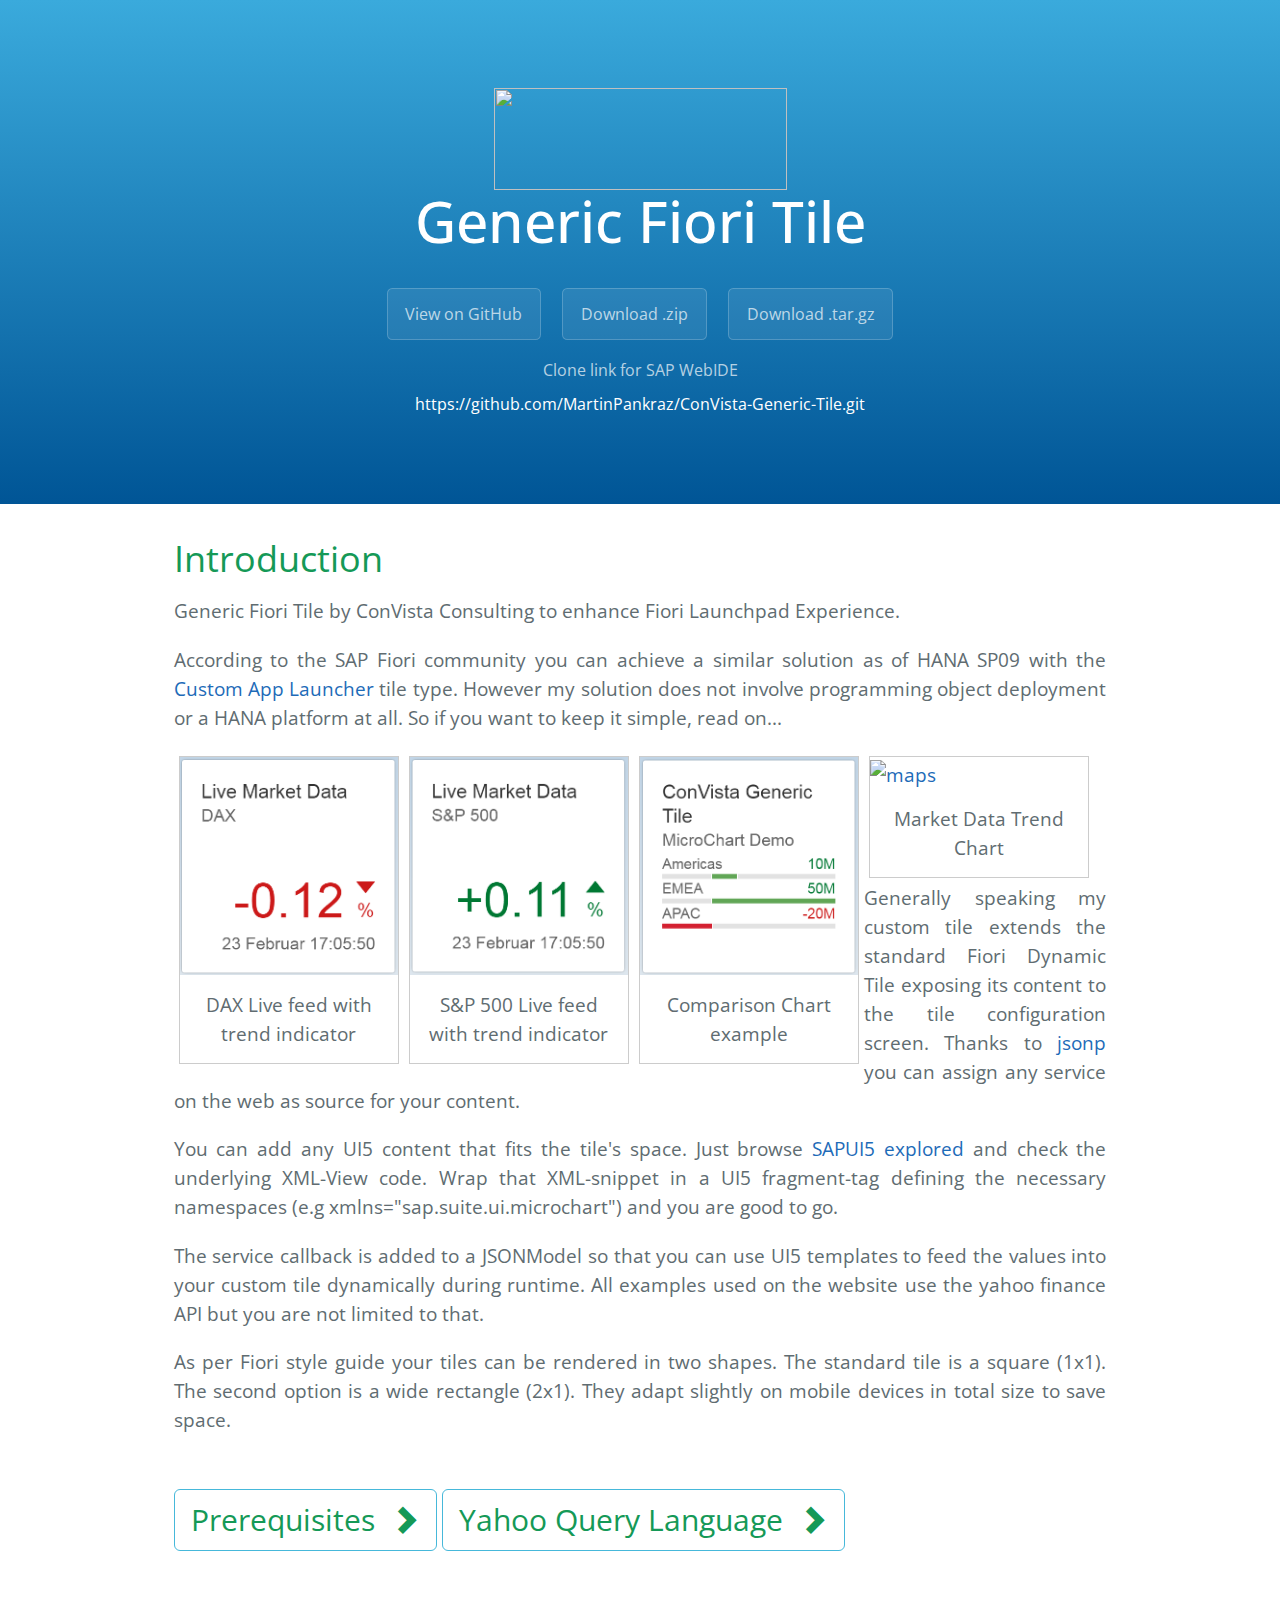
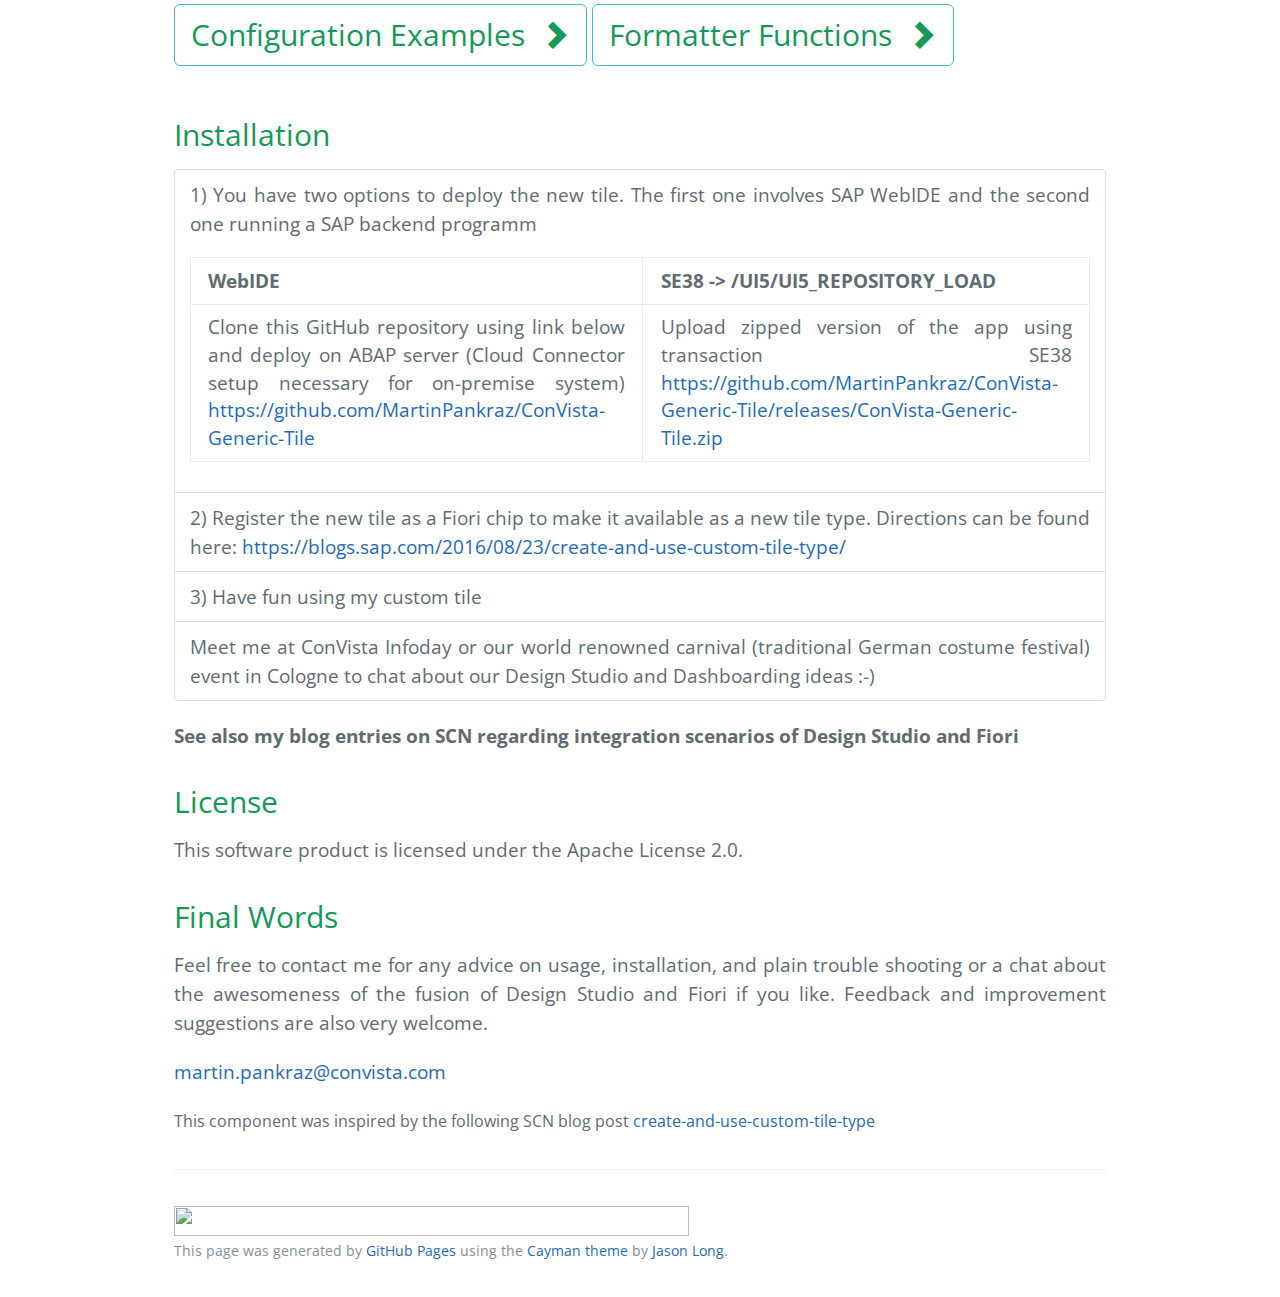
==== index.html @ 375dd91f "Beautifying of snippets part 3" ====
<!DOCTYPE html>
<html lang="en-us">
  <head>
	<meta charset="UTF-8">
	<title>ConVista-Generic-Tile by MartinPankraz</title>
	<meta name="viewport" content="width=device-width, initial-scale=1">
	<link rel="stylesheet" type="text/css" href="stylesheets/normalize.css" media="screen">
	<link href='https://fonts.googleapis.com/css?family=Open+Sans:400,700' rel='stylesheet' type='text/css'>
	<link rel="stylesheet" type="text/css" href="stylesheets/stylesheet.css" media="screen">
	<link rel="stylesheet" type="text/css" href="stylesheets/github-light.css" media="screen">

	<meta name="viewport" content="width=device-width, initial-scale=1">
	<link rel="stylesheet" href="https://maxcdn.bootstrapcdn.com/bootstrap/3.3.7/css/bootstrap.min.css">
	<script src="https://ajax.googleapis.com/ajax/libs/jquery/1.12.4/jquery.min.js"></script>
	<script src="https://maxcdn.bootstrapcdn.com/bootstrap/3.3.7/js/bootstrap.min.js"></script>
	
  </head>
  <body>
    <section class="pageoriginal-header">
	  <img src="images/ConVista_Logo_RGB_blue.png" height="102" width="293">
	  <br>
      <h1 class="projectoriginal-name">Generic Fiori Tile</h1>
      <h2 class="projectoriginal-tagline"></h2>
      <a href="https://github.com/MartinPankraz/ConVista-Generic-Tile" class="btnoriginal">View on GitHub</a>
      <a href="https://github.com/MartinPankraz/ConVista-Generic-Tile/zipball/master" class="btnoriginal">Download .zip</a>
      <a href="https://github.com/MartinPankraz/ConVista-Generic-Tile/tarball/master" class="btnoriginal">Download .tar.gz</a>
	  <br>
	  <p style="color:rgba(255, 255, 255, 0.7)">Clone link for SAP WebIDE</p><a href="https://github.com/MartinPankraz/ConVista-Generic-Tile.git" style="color:white!important;">https://github.com/MartinPankraz/ConVista-Generic-Tile.git</a>
    </section>

    <section class="mainoriginal-content">
      <h1>
<a id="convista-ds-sdk-visualizations" class="anchor" href="#convista-ds-sdk-visualizations" aria-hidden="true"><span aria-hidden="true" class="octicon octicon-link"></span></a>Introduction</h1>

<p class="justify">Generic Fiori Tile by ConVista Consulting to enhance Fiori Launchpad Experience.</p>
<p class="justify">According to the SAP Fiori community you can achieve a similar solution as of HANA SP09 with the <a href="https://blogs.sap.com/2015/03/09/creating-custom-tiles-with-sap-hana-ui-integration-services-uis/">Custom App Launcher</a> tile type. However my solution does not involve programming object deployment or a HANA platform at all. So if you want to keep it simple, read on...<p/>

<!--********************Image Gallery************************************************* -->
<div class="img">
  <a target="_blank" href="images/tile_dax.png">
    <img src="images/tile_dax.png" alt="maps" width="320" height="200">
  </a>
  <div class="desc">DAX Live feed with trend indicator</div>
</div>

<div class="img">
  <a target="_blank" href="images/tile_sp500.png">
    <img src="images/tile_sp500.png" alt="maps" width="320" height="200">
  </a>
  <div class="desc">S&P 500 Live feed with trend indicator</div>
</div>

<div class="img">
  <a target="_blank" href="images/tile_microchart1.png">
    <img src="images/tile_microchart1.png" alt="maps" width="320" height="200">
  </a>
  <div class="desc">Comparison Chart example</div>
</div>

<div class="img">
  <a target="_blank" href="images/tile_microchart_area_trend.png">
    <img src="images/tile_microchart_area_trend.png" alt="maps" width="320" height="200">
  </a>
  <div class="desc">Market Data Trend Chart</div>
</div>

<!--********************Image Gallery end************************************************* -->

<p class="justify">Generally speaking my custom tile extends the standard Fiori Dynamic Tile exposing its content to the tile configuration screen. Thanks to <a href="https://en.wikipedia.org/wiki/JSONP">jsonp</a> you can assign any service on the web as source for your content.</p>
<p class="justify">You can add any UI5 content that fits the tile's space. Just browse <a href="https://sapui5.hana.ondemand.com/explored.html#/sample/sap.suite.ui.microchart.sample.ColumnMicroChartInGenericTile/preview">SAPUI5 explored</a> and check the underlying XML-View code. Wrap that XML-snippet in a UI5 fragment-tag defining the necessary namespaces (e.g xmlns="sap.suite.ui.microchart") and you are good to go.</p>
<p class="justify">The service callback is added to a JSONModel so that you can use UI5 templates to feed the values into your custom tile dynamically during runtime. All examples used on the website use the yahoo finance API but you are not limited to that.</p>

<p class="justify">As per Fiori style guide your tiles can be rendered in two shapes. The standard tile is a square (1x1). The second option is a wide rectangle (2x1). They adapt slightly on mobile devices in total size to save space.</p>

<a id="prerequisites" class="anchor" href="#prerequisites" aria-hidden="true"><span aria-hidden="true" class="octicon octicon-link"></span></a>
<button type="button" class="btn btn-lg btn-info collapsed ccButton" data-toggle="collapse" data-target="#prerequisitesid">Prerequisites</button>
  <div id="prerequisitesid" class="collapse">
    <p class="justify">NetWeaver Gateway with active Fiori Launchpad</p>
	<p class="justify">UI5 library version 1.38.5 +</p>
</div>

<a id="yql" class="anchor" href="#yql" aria-hidden="true"><span aria-hidden="true" class="octicon octicon-link"></span></a>
<button type="button" class="btn btn-lg btn-info collapsed ccButton" data-toggle="collapse" data-target="#yqlid">Yahoo Query Language</button>
  <div id="yqlid" class="collapse">
    <p class="justify">
	The Yahoo Query Language (YQL) - is a sql-like language to query Yahoo's Web Services and API's such as the Yahoo Finance API. I am using the Finance API in all of my examples given below.
	You can find more information on YQL, available API's and usage examples here: <a href="https://developer.yahoo.com/yql/">YQL</a>.<br><br>There is also a <a href="https://developer.yahoo.com/yql/console/">developer console</a> to create your API queries 
	in a simplified environment. It makes sense to have the query right, before integrating it with my custom Fiori tile. Please note that you need to work with JSON output rather than XML because my component relies on JSON models.
	</p>
</div>

<a id="configexample" class="anchor" href="#configexample" aria-hidden="true"><span aria-hidden="true" class="octicon octicon-link"></span></a>
<button type="button" class="btn btn-lg btn-info collapsed ccButton" data-toggle="collapse" data-target="#configexampleid">Configuration Examples</button>
  <div id="configexampleid" class="collapse">
	<p class="justify">The following properties are intended to be used with the Fiori tile configuration screen.</p>
	<img src="images/tile_config_screen_example.png" alt="Fiori config screen">
	
	<h2>Simple stock rate display (DAX symbol GDAXI)</h2>
    <p class="justify">Value loaded from Yahoo Finance API in json format. Check first example picture "DAX live feed with trend indicator" above for reference.</p>
	
	<img src="images/tile_dax.png" alt="maps" width="150">
	
	<h4>YQL for service URL configuration</h4>
	<a href="https://query.yahooapis.com/v1/public/yql?q=select%20*%20from%20yahoo.finance.quotes%20where%20symbol%20in%20(%22^GDAXI%22)&format=json&env=store%3A%2F%2Fdatatables.org%2Falltableswithkeys">https://query.yahooapis.com/v1/public/yql?q=select * from yahoo.finance.quotes where symbol in ("^GDAXI")&format=json&env=store://datatables.org/alltableswithkeys</a>
	<h4>Titel</h4>
	<p>Live Market Data</p>
	<h4>Subtitel</h4>
	<code>/query/results/quote/Name</code>
	<p/>
	<p class="justify">JSONModel path for Yahoo API callback structure</p>
	<h4>Type (xml)</h4>
	  
	<!-- pre tag preserves spaces, DO NOT MOVE OR INDENT THIS CODE -->
	<pre><code>&lt;core:FragmentDefinition xmlns=&quot;sap.m&quot; xmlns:core=&quot;sap.ui.core&quot;&gt;
    &lt;NumericContent 
        <var>value</var> = &quot;{
          path:'/query/results/quote/ChangeinPercent'
        }&quot; 
        <var>scale</var> = &quot;%&quot;
        <var>valueColor</var> = &quot;{
          path:'/query/results/quote/ChangeinPercent', 
          formatter:'.formatFloatValueColor'
        }&quot;
        <var>indicator</var> = &quot;{
          path:'/query/results/quote/ChangeinPercent', 
          formatter:'.formatFloatValueIndicator'
        }&quot;
        <var>truncateValueTo</var> = &quot;5&quot;
    /&gt;
&lt;/core:FragmentDefinition&gt;
</code></pre>
	
	  
	<h4>Footer Text</h4>
	<code>{"path":"/query/created","formatter":".formatDateTime"}</code>
	<p/>
	<p class="justify">Complex template for text property of footer. It uses the JSONModel path for the created date of Yahoo API callback and the date formatter function.</p>
	
	
	<h2>More complex binding to create trend chart from historic stock values (DAX symbol GDAXI)</h2>
	<p class="justify">Check last example picture from image gallery "Market Data Trend Chart" above for reference. The following properties are intended to be used with the Fiori tile configuration screen.</p>
	
	<img src="images/tile_microchart_area_trend.png" alt="microchart example" width="150">
	
	<h4>YQL for service URL configuration</h4>
	<a href="https://query.yahooapis.com/v1/public/yql?q=select%20*%20from%20yahoo.finance.historicaldata%20where%20symbol%20in%20(%22^GDAXI%22)%20AND%20startDate=%272017-02-01%27%20AND%20endDate=%272017-03-02%27&format=json&env=store%3A%2F%2Fdatatables.org%2Falltableswithkeys&moveYahooDates=true">https://query.yahooapis.com/v1/public/yql?q=select * from yahoo.finance.historicaldata where symbol in ("^GDAXI") AND startDate='2017-02-01' AND endDate='2017-03-02'&format=json&env=store://datatables.org/alltableswithkeys&moveYahooDates=true</a>
	<h4>Titel</h4>
	<p>DAX - Market Trend</p>
	<h4>Subtitel</h4>
	<code>{"path":"/query/results/quote/0/Close","formatter":".formatStringToFloat"}</code>
	<p/>
	<p class="justify">JSONModel path for Yahoo API callback structure. The structure contains a string but I am applying a number format</p>
	<h4>Type (xml)</h4>
	  
	<!-- pre tag preserves spaces, DO NOT MOVE OR INDENT THIS CODE -->  
	<pre><code>&lt;core:FragmentDefinition xmlns=&quot;sap.suite.ui.microchart&quot; xmlns:core=&quot;sap.ui.core&quot;&gt;
    &lt;AreaMicroChart width=&quot;144px&quot; height=&quot;62px&quot;&gt;
        &lt;firstYLabel&gt;
            &lt;AreaMicroChartLabel 
                <var>label</var> = &quot;{
                    path:'/query/results/quote/0/Close', 
                    formatter:'.formatValueShortNumber'
                }&quot; 
                <var>color</var> = &quot;Neutral&quot;/&gt;
        &lt;/firstYLabel&gt;
        &lt;lastYLabel&gt;
            &lt;AreaMicroChartLabel 
                <var>label</var> = &quot;{
                    path:'/query/results/quote/19/Close', 
                    formatter:'.formatValueShortNumber'
                }&quot; 
                <var>color</var> = &quot;Neutral&quot;/&gt;
        &lt;/lastYLabel&gt;
        &lt;firstXLabel&gt;
            &lt;AreaMicroChartLabel 
                <var>label</var> = &quot;{
                    path:'/query/results/quote/0/Date', 
                    formatter:'.formatDateShort'
                }&quot; 
                <var>color</var> = &quot;Neutral&quot;/&gt;
        &lt;/firstXLabel&gt;
        &lt;lastXLabel&gt;
            &lt;AreaMicroChartLabel 
                <var>label</var> = &quot;{
                    path:'/query/results/quote/19/Date', 
                    formatter:'.formatDateShort'
                }&quot; 
                <var>color</var> = &quot;Neutral&quot;/&gt;
        &lt;/lastXLabel&gt;
        &lt;chart&gt;
            &lt;AreaMicroChartItem 
                <var>points</var> = &quot;{
                    path:'/query/results/quote'
                }&quot;&gt;
                &lt;points&gt;
                    &lt;AreaMicroChartPoint 
                        <var>x</var> = &quot;{
                            path:'Close', 
                            formatter:'.formatValueToCounter'
                        }&quot; 
                        <var>y</var> = &quot;{
                            path:'Close', 
                            formatter:'.formatStringToFloat'
                        }&quot; /&gt;
                &lt;/points&gt;
            &lt;/AreaMicroChartItem&gt;
        &lt;/chart&gt;
    &lt;/AreaMicroChart&gt;
&lt;/core:FragmentDefinition&gt;
	</code></pre>
	<!-- END OF PRE TAG -->  
	  
	<h4>Footer Text</h4>
	<p/>
	<p class="justify">Complex template for text property of footer. It uses the JSONModel path for the created date of Yahoo API callback and the date formatter function.</p>
</div>

<a id="apiexample" class="anchor" href="#apiexample" aria-hidden="true"><span aria-hidden="true" class="octicon octicon-link"></span></a>
<button type="button" class="btn btn-lg btn-info collapsed ccButton" data-toggle="collapse" data-target="#apiexampleid">Formatter Functions</button>
  <div id="apiexampleid" class="collapse">
    <p class="justify">In order to be able to derive meaning from arbitrary web service callbacks, I added some formatter functions for ease of use. You can call them on your UI5 templates as usual. See my example below or check the Configuration Examples section above for more complex applications.</p>
	 <table class="table">
		<thead>
			<tr>
				<th nowrap>Function Name</th>
				<th nowrap>Description</th>
			</tr>
		</thead>
		<tbody>
			<tr>
				<td>formatDateTime</td>
				<td>Format a value to date (d MMMM HH:mm:ss) with medium style</td>
			</tr>
			<tr>
				<td>formatDateShort</td>
				<td>Format a value to date (d MMMM) with short style</td>
			</tr>
			<tr>
				<td>formatFloatValueColor</td>
				<td>Format a float value to Neutral (value 0), Error (value < 0) and Good (value > 0)</td>
			</tr>
			<tr>
				<td>formatFloatValueIndicator</td>
				<td>Format a float value to None (value 0), Down (value < 0) and Up (value > 0)</td>
			</tr>
			<tr>
				<td>formatIntValueColor</td>
				<td>Format a integer value to Neutral (value 0), Error (value < 0) and Good (value > 0)</td>
			</tr>
			<tr>
				<td>formatIntValueIndicator</td>
				<td>Format a integer value to None (value 0), Down (value < 0) and Up (value > 0)</td>
			</tr>
			<tr>
				<td>formatStringToFloat</td>
				<td>Format a float value to String. This is necessary for some UI5 templates.</td>
			</tr>
			<tr>
				<td>formatValueToCounter</td>
				<td>Helper function to get x-axis values for market data to distribute them equally on the axis. It counts the values for the given values.</td>
			</tr>
			<tr>
				<td>formatValueShortNumber</td>
				<td>Format a value to a short number. This is used to shorten big numbers and add abbreviations like (K,M and G etc.). This was used on the market data trend chart example for instance.</td>
			</tr>
		</tbody>
	 </table>
	 <p class="justify">UI5-XML-Fragment snippet:</p>
	 <pre><code>&lt;AreaMicroChartPoint 
  <var>x</var> = &quot;{
    path:'Close',
    formatter:'<b>.formatValueToCounter</b>'
  }&quot;
  <var>y</var> = &quot;{
    path:'Close',
    formatter:'<b>.formatStringToFloat</b>'
  }&quot;
/&gt;
</code></pre>
</div>

<br>

<h2>
<a id="installation" class="anchor" href="#installation" aria-hidden="true"><span aria-hidden="true" class="octicon octicon-link"></span></a>Installation</h2>

<ul id="installationid" class="list-group">
	<li class="list-group-item justify">
	<p class="justify">1) You have two options to deploy the new tile. The first one involves SAP WebIDE and the second one running a SAP backend programm</p>
	 <table class="table">
		<thead>
			<tr>
				<th nowrap>WebIDE</th>
				<th nowrap>SE38 -> /UI5/UI5_REPOSITORY_LOAD</th>
			</tr>
		</thead>
		<tbody>
			<tr>
				<td>Clone this GitHub repository using link below and deploy on ABAP server (Cloud Connector setup necessary for on-premise system) <a href="https://github.com/MartinPankraz/ConVista-Generic-Tile">https://github.com/MartinPankraz/ConVista-Generic-Tile</a></td>
				<td>Upload zipped version of the app using transaction SE38 <a href="https://github.com/MartinPankraz/ConVista-Generic-Tile/releases/ConVista-Generic-Tile.zip">https://github.com/MartinPankraz/ConVista-Generic-Tile/releases/ConVista-Generic-Tile.zip</td>
			</tr>
		</tbody>
	 </table>
	</li>	
	<li class="list-group-item justify">2) Register the new tile as a Fiori chip to make it available as a new tile type. Directions can be found here: <a href="https://blogs.sap.com/2016/08/23/create-and-use-custom-tile-type/">https://blogs.sap.com/2016/08/23/create-and-use-custom-tile-type/</a></li>
	<li class="list-group-item justify">3) Have fun using my custom tile</li>
	<li class="list-group-item justify">Meet me at ConVista Infoday or our world renowned carnival (traditional German costume festival) event in Cologne to chat about our Design Studio and Dashboarding ideas :-)</li>
</ul>

<p><b>See also my blog entries on SCN regarding integration scenarios of Design Studio and Fiori</b></p>

<h2>
<a id="license" class="anchor" href="#license" aria-hidden="true"><span aria-hidden="true" class="octicon octicon-link"></span></a>License</h2>

<p class="justify">This software product is licensed under the Apache License 2.0.</p>

<h2>
<a id="final-words" class="anchor" href="#final-words" aria-hidden="true"><span aria-hidden="true" class="octicon octicon-link"></span></a>Final Words</h2>

<p class="justify">Feel free to contact me for any advice on usage, installation, and plain trouble shooting or a chat about the awesomeness of the fusion of Design Studio and Fiori if you like. Feedback and improvement suggestions are also very welcome.</p>

<p class="justify"><a href="mailto:martin.pankraz@convista.com">martin.pankraz@convista.com</a></p>

<p class="justify"><small>This component was inspired by the following SCN blog post <a href="https://blogs.sap.com/2016/08/23/create-and-use-custom-tile-type/">create-and-use-custom-tile-type</a></small></p>

<footer class="siteoriginal-footer">
<a href="https://github.com/MartinPankraz"><img src="images/ConVista_Logo_footer.png" height="30" width="515"></a><br>
<span class="siteoriginal-footer-credits">This page was generated by <a href="https://pages.github.com">GitHub Pages</a> using the <a href="https://github.com/jasonlong/cayman-theme">Cayman theme</a> by <a href="https://twitter.com/jasonlong">Jason Long</a>.</span>


</footer>

</section>

  
  </body>
</html>
---- stylesheets/stylesheet.css ----
* {
  box-sizing: border-box!important; }

html {
font-size: 1.1rem!important;}
  
body {
  padding: 0!important;
  margin: 0!important;
  font-family: "Open Sans", "Helvetica Neue", Helvetica, Arial, sans-serif!important;
  font-size: 16px!important;
  line-height: 1.5!important;
  color: #606c71!important; }

a {
  color: #1e6bb8!important;
  text-decoration: none!important; }
  a:hover {
    text-decoration: underline!important; }

/* BOOTSTRAP Icon when the collapsible content is shown */
  .btn:after {
	font-family: "Glyphicons Halflings";
	content: "\e114";
	float: right;
	margin-left: 15px;
  }
  /* BOOTSTRAP Icon when the collapsible content is hidden */
  .btn.collapsed:after {
	content: "\e080";
  }
  
.ccButton {
	font-size: 30px!important;
	margin-top: 2rem!important;
    margin-bottom: 1rem!important;
    font-weight: normal!important;
    color: #159957!important;
    background-color: white!important;
}

.ccButton:hover {
    color: white!important;
    background-color: #159957!important;
}

.justify { text-align: justify; }

table[id="chat_mode_pics"] tr > td{
	border: none!important;
}
	
.btnoriginal {
  display: inline-block!important;
  margin-bottom: 1rem!important;
  color: rgba(255, 255, 255, 0.7)!important;
  background-color: rgba(255, 255, 255, 0.08)!important;
  border-color: rgba(255, 255, 255, 0.2)!important;
  border-style: solid!important;
  border-width: 1px!important;
  border-radius: 0.3rem!important;
  transition: color 0.2s, background-color 0.2s, border-color 0.2s!important; }
  .btnoriginal + .btnoriginal {
    margin-left: 1rem!important; }

.btnoriginal:hover {
  color: rgba(255, 255, 255, 0.8)!important;
  text-decoration: none!important;
  background-color: rgba(255, 255, 255, 0.2)!important;
  border-color: rgba(255, 255, 255, 0.3)!important; }

@media screen and (min-width: 64em) {
  .btnoriginal {
    padding: 0.75rem 1rem!important; } }

@media screen and (min-width: 42em) and (max-width: 64em) {
  .btnoriginal {
    padding: 0.6rem 0.9rem!important;
    font-size: 0.9rem!important; } }

@media screen and (max-width: 42em) {
  .btnoriginal {
    display: block!important;
    width: 100%!important;
    padding: 0.75rem!important;
    font-size: 0.9rem!important; }
    .btnoriginal + .btnoriginal {
      margin-top: 1rem!important;
      margin-left: 0!important; } }

.pageoriginal-header {
  color: #fff!important;
  text-align: center!important;
  background-color: #159957!important;
  background-image: linear-gradient(0deg, #005596, #3AAADC)!important; }

@media screen and (min-width: 64em) {
  .pageoriginal-header {
    padding: 5rem 6rem!important; } }

@media screen and (min-width: 42em) and (max-width: 64em) {
  .pageoriginal-header {
    padding: 3rem 4rem!important; } }

@media screen and (max-width: 42em) {
  .pageoriginal-header {
    padding: 2rem 1rem!important; } }

.projectoriginal-name {
  margin-top: 0!important;
  margin-bottom: 0.1rem!important; }

@media screen and (min-width: 64em) {
  .projectoriginal-name {
    font-size: 3.25rem!important; } }

@media screen and (min-width: 42em) and (max-width: 64em) {
  .projectoriginal-name {
    font-size: 2.25rem!important; } }

@media screen and (max-width: 42em) {
  .projectoriginal-name {
    font-size: 1.75rem!important; } }

.projectoriginal-tagline {
  margin-bottom: 2rem!important;
  font-weight: normal!important;
  opacity: 0.7!important; }

@media screen and (min-width: 64em) {
  .projectoriginal-tagline {
    font-size: 1.25rem!important; } }

@media screen and (min-width: 42em) and (max-width: 64em) {
  .projectoriginal-tagline {
    font-size: 1.15rem!important; } }

@media screen and (max-width: 42em) {
  .projectoriginal-tagline {
    font-size: 1rem!important; } }

.mainoriginal-content :first-child {
  margin-top: 0!important; }
.mainoriginal-content img {
  max-width: 100%!important; }
.mainoriginal-content h1, .mainoriginal-content h2, .mainoriginal-content h3, .mainoriginal-content h4, .mainoriginal-content h5, .mainoriginal-content h6 {
  margin-top: 2rem!important;
  margin-bottom: 1rem!important;
  font-weight: normal!important;
  color: #159957!important; }
.mainoriginal-content p {
  margin-bottom: 1em!important; }
.mainoriginal-content code {
  padding: 2px 4px!important;
  font-family: Consolas, "Liberation Mono", Menlo, Courier, monospace!important;
  font-size: 0.9rem!important;
  color: #383e41!important;
  background-color: #f3f6fa!important;
  border-radius: 0.3rem!important; }
.mainoriginal-content pre {
  padding: 0.8rem!important;
  margin-top: 0!important;
  margin-bottom: 1rem!important;
  font: 1rem Consolas, "Liberation Mono", Menlo, Courier, monospace!important;
  color: #567482!important;
  word-wrap: normal!important;
  background-color: #f3f6fa!important;
  border: solid 1px #dce6f0!important;
  border-radius: 0.3rem!important; }
  .mainoriginal-content pre > code {
    padding: 0!important;
    margin: 0!important;
    font-size: 0.9rem!important;
    color: #567482!important;
    word-break: normal!important;
    white-space: pre!important;
    background: transparent!important;
    border: 0!important; }
.mainoriginal-content .highlight {
  margin-bottom: 1rem!important; }
  .mainoriginal-content .highlight pre {
    margin-bottom: 0!important;
    word-break: normal!important; }
.mainoriginal-content .highlight pre, .mainoriginal-content pre {
  padding: 0.8rem!important;
  overflow: auto!important;
  font-size: 0.9rem!important;
  line-height: 1.45!important;
  border-radius: 0.3rem!important; }
.mainoriginal-content pre code, .mainoriginal-content pre tt {
  display: inline!important;
  max-width: initial!important;
  padding: 0!important;
  margin: 0!important;
  overflow: initial!important;
  line-height: inherit!important;
  word-wrap: normal!important;
  background-color: transparent!important;
  border: 0!important; }
  .mainoriginal-content pre code:before, .mainoriginal-content pre code:after, .mainoriginal-content pre tt:before, .mainoriginal-content pre tt:after {
    content: normal!important; }
.mainoriginal-content ul, .mainoriginal-content ol {
  margin-top: 0!important; }
.mainoriginal-content blockquote {
  padding: 0 1rem!important;
  margin-left: 0!important;
  color: #819198!important;
  border-left: 0.3rem solid #dce6f0!important; }
  .mainoriginal-content blockquote > :first-child {
    margin-top: 0!important; }
  .mainoriginal-content blockquote > :last-child {
    margin-bottom: 0!important; }
.mainoriginal-content table {
  display: block!important;
  width: 100%!important;
  overflow: auto!important;
  word-break: normal!important;
  word-break: keep-all!important; }
  .mainoriginal-content table th {
    font-weight: bold!important; }
  .mainoriginal-content table th, .mainoriginal-content table td {
    padding: 0.5rem 1rem!important;
    border: 1px solid #e9ebec!important; }
.mainoriginal-content dl {
  padding: 0!important; }
  .mainoriginal-content dl dt {
    padding: 0!important;
    margin-top: 1rem!important;
    font-size: 1rem!important;
    font-weight: bold!important; }
  .mainoriginal-content dl dd {
    padding: 0!important;
    margin-bottom: 1rem!important; }
.mainoriginal-content hr {
  height: 2px!important;
  padding: 0!important;
  margin: 1rem 0!important;
  background-color: #eff0f1!important;
  border: 0!important; }

@media screen and (min-width: 64em) {
  .mainoriginal-content {
    max-width: 65rem!important;
    padding: 2rem 6rem!important;
    margin: 0 auto!important;
    font-size: 1.1rem!important; } }

@media screen and (min-width: 42em) and (max-width: 64em) {
  .mainoriginal-content {
    padding: 2rem 4rem!important;
    font-size: 1.1rem!important; } }

@media screen and (max-width: 42em) {
  .mainoriginal-content {
    padding: 2rem 1rem!important;
    font-size: 1rem!important; } }

.siteoriginal-footer {
  padding-top: 2rem!important;
  margin-top: 2rem!important;
  border-top: solid 1px #eff0f1!important; }

.siteoriginal-footer-table {
  border-style: none!important!important;}
  
.siteoriginal-footer-table-credits {
  text-align: right!important!important;}
  
.siteoriginal-footer-owner {
  display: block!important;
  font-weight: bold!important; }

.siteoriginal-footer-credits {
  color: #819198!important; 
  font-size: 0.8rem!important;
  text-align: right!important;}

@media screen and (min-width: 64em) {
  .siteoriginal-footer {
    font-size: 1rem!important; } }

@media screen and (min-width: 42em) and (max-width: 64em) {
  .siteoriginal-footer {
    font-size: 1rem!important; } }

@media screen and (max-width: 42em) {
  .siteoriginal-footer {
    font-size: 0.9rem!important; } }

div.img {
    margin: 5px;
    border: 1px solid #ccc;
    float: left;
    width: 220px;
}

div.img:hover {
    border: 1px solid #777;
}

div.img img {
    width: 100%;
    height: auto;
}

div.desc {
    padding: 15px;
    text-align: center;
}
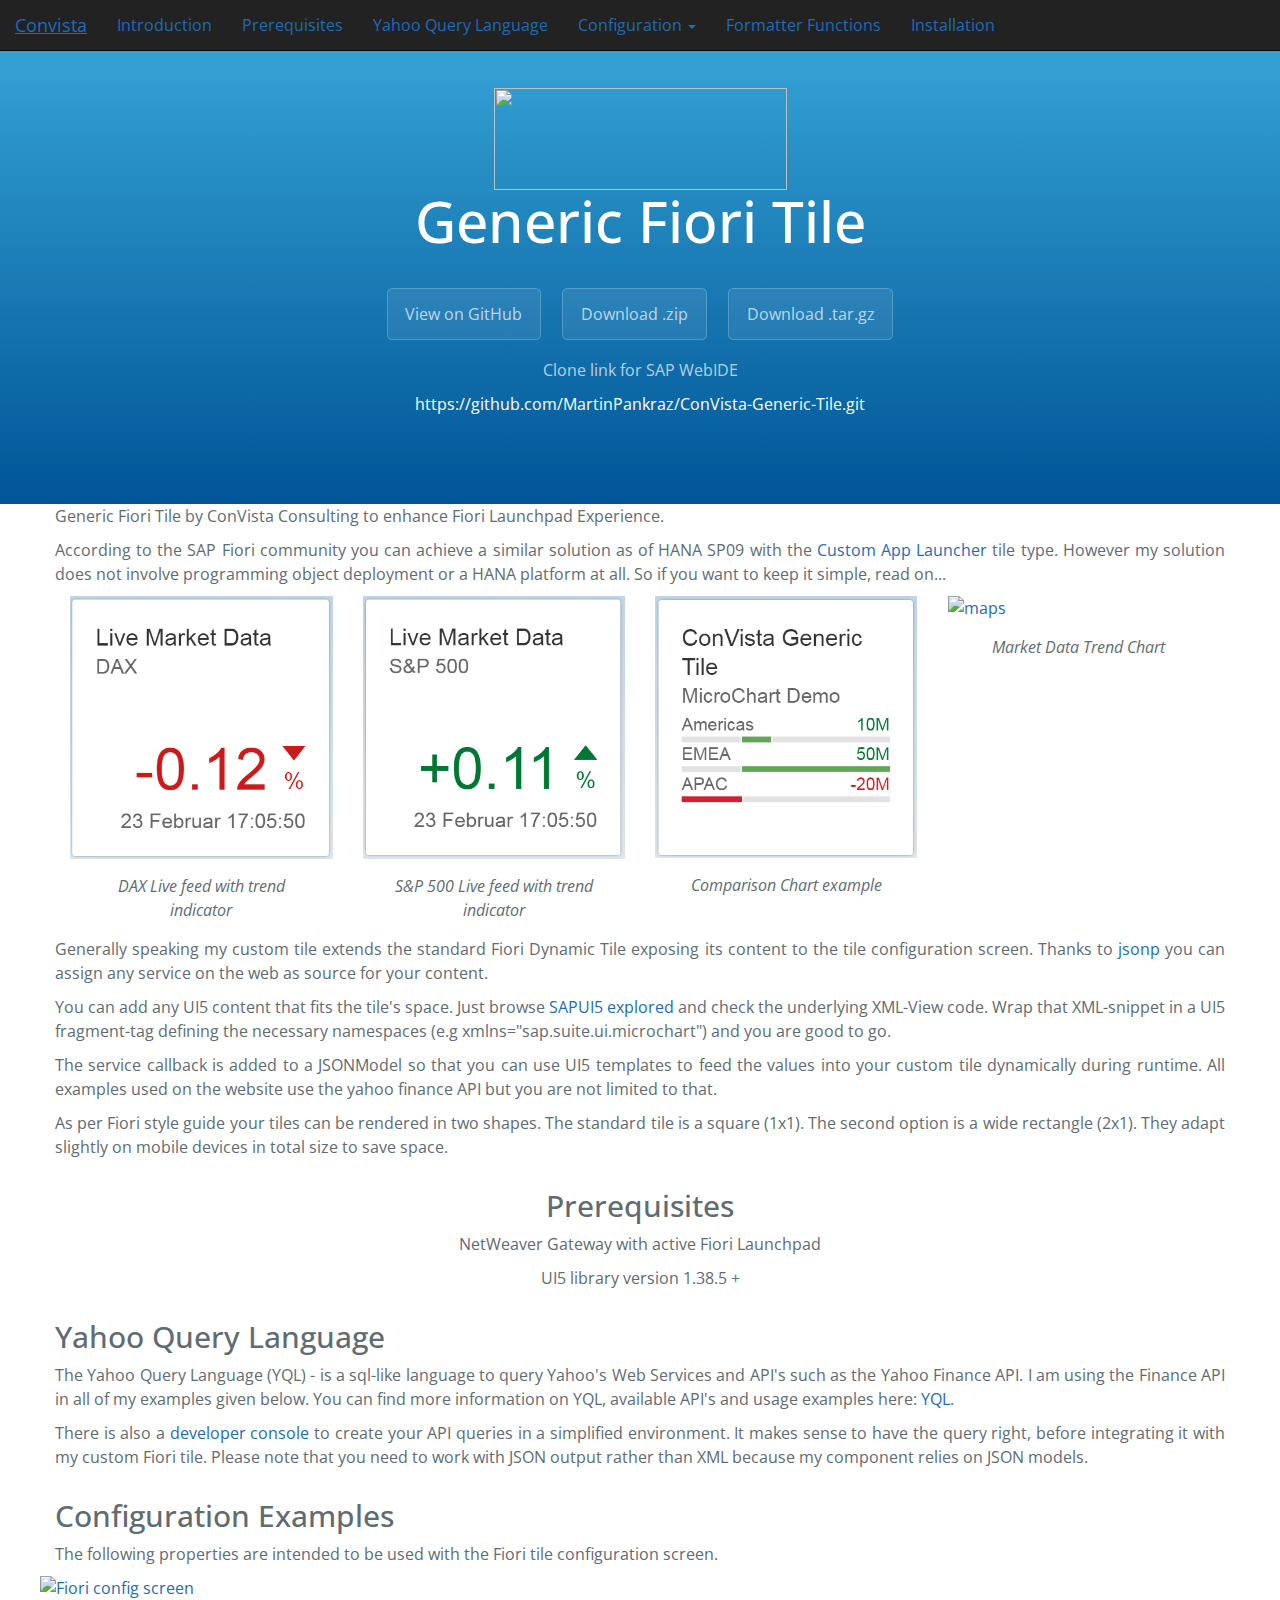
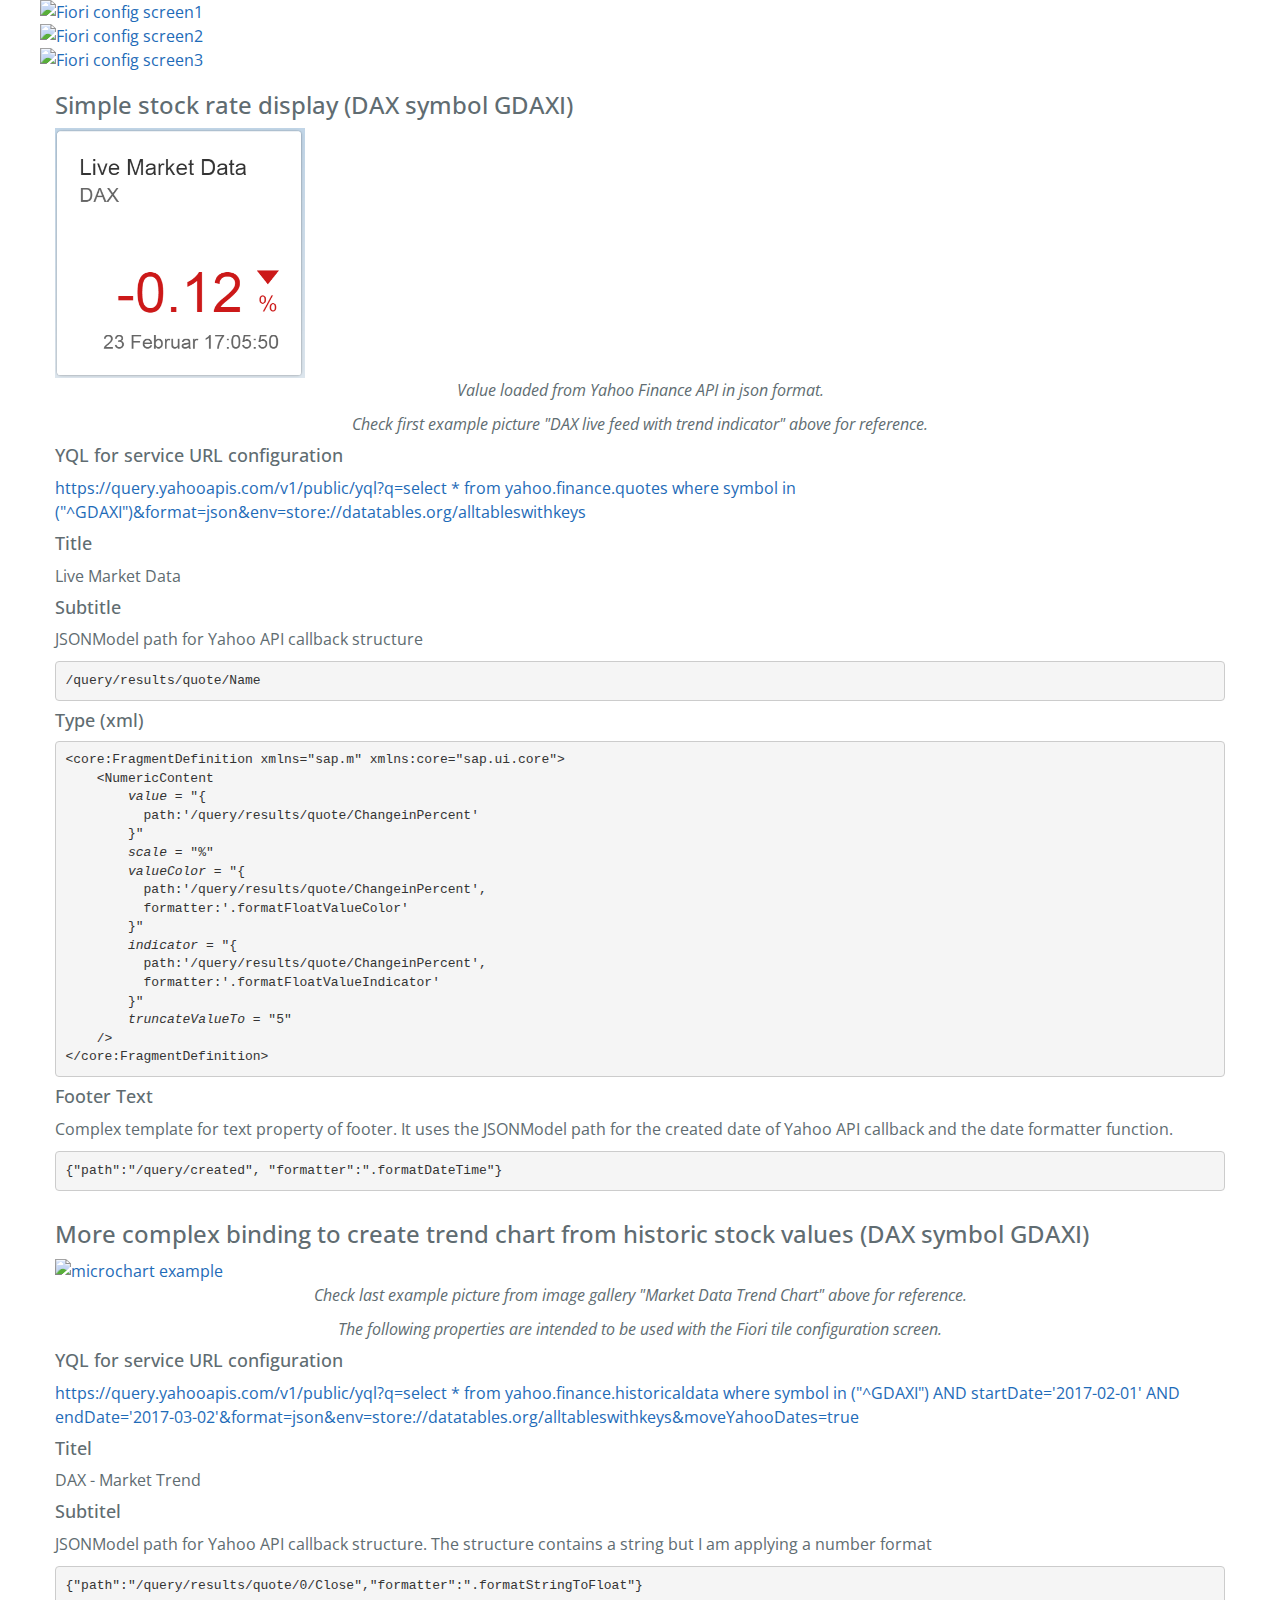
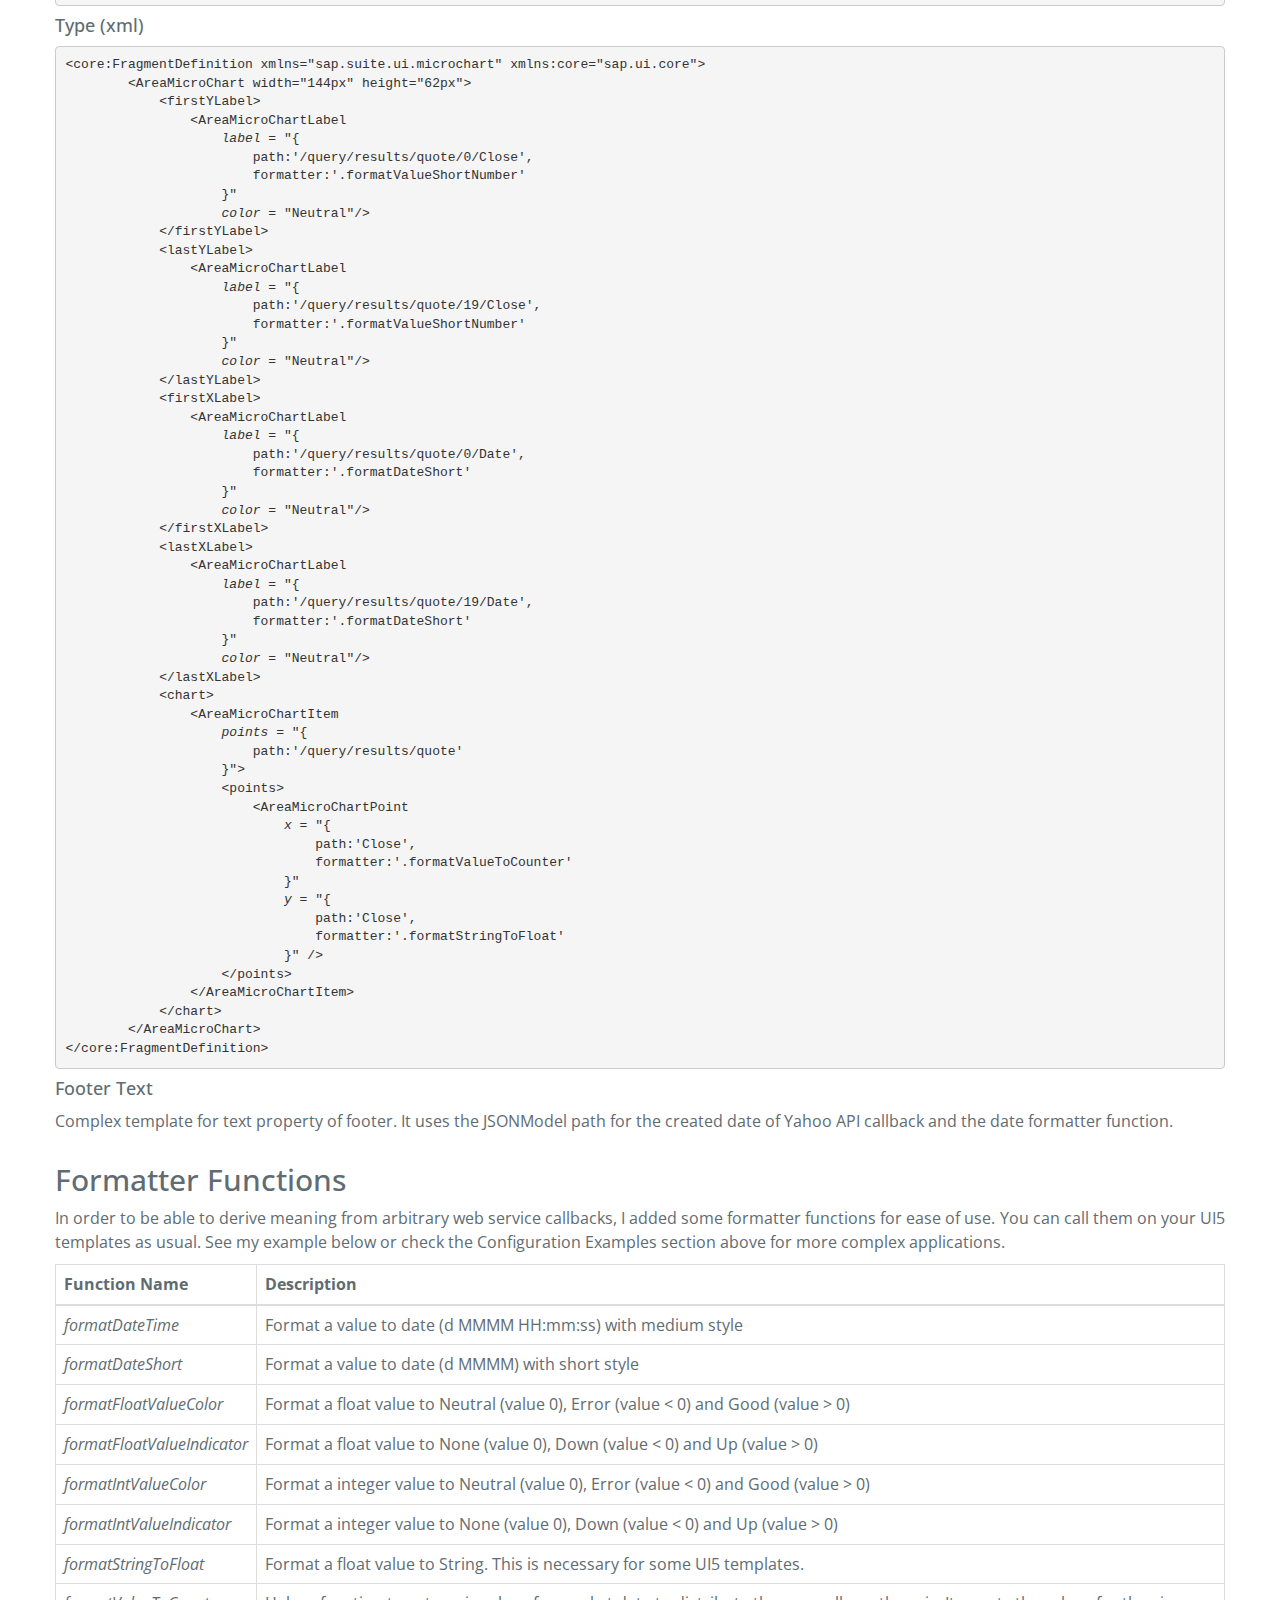
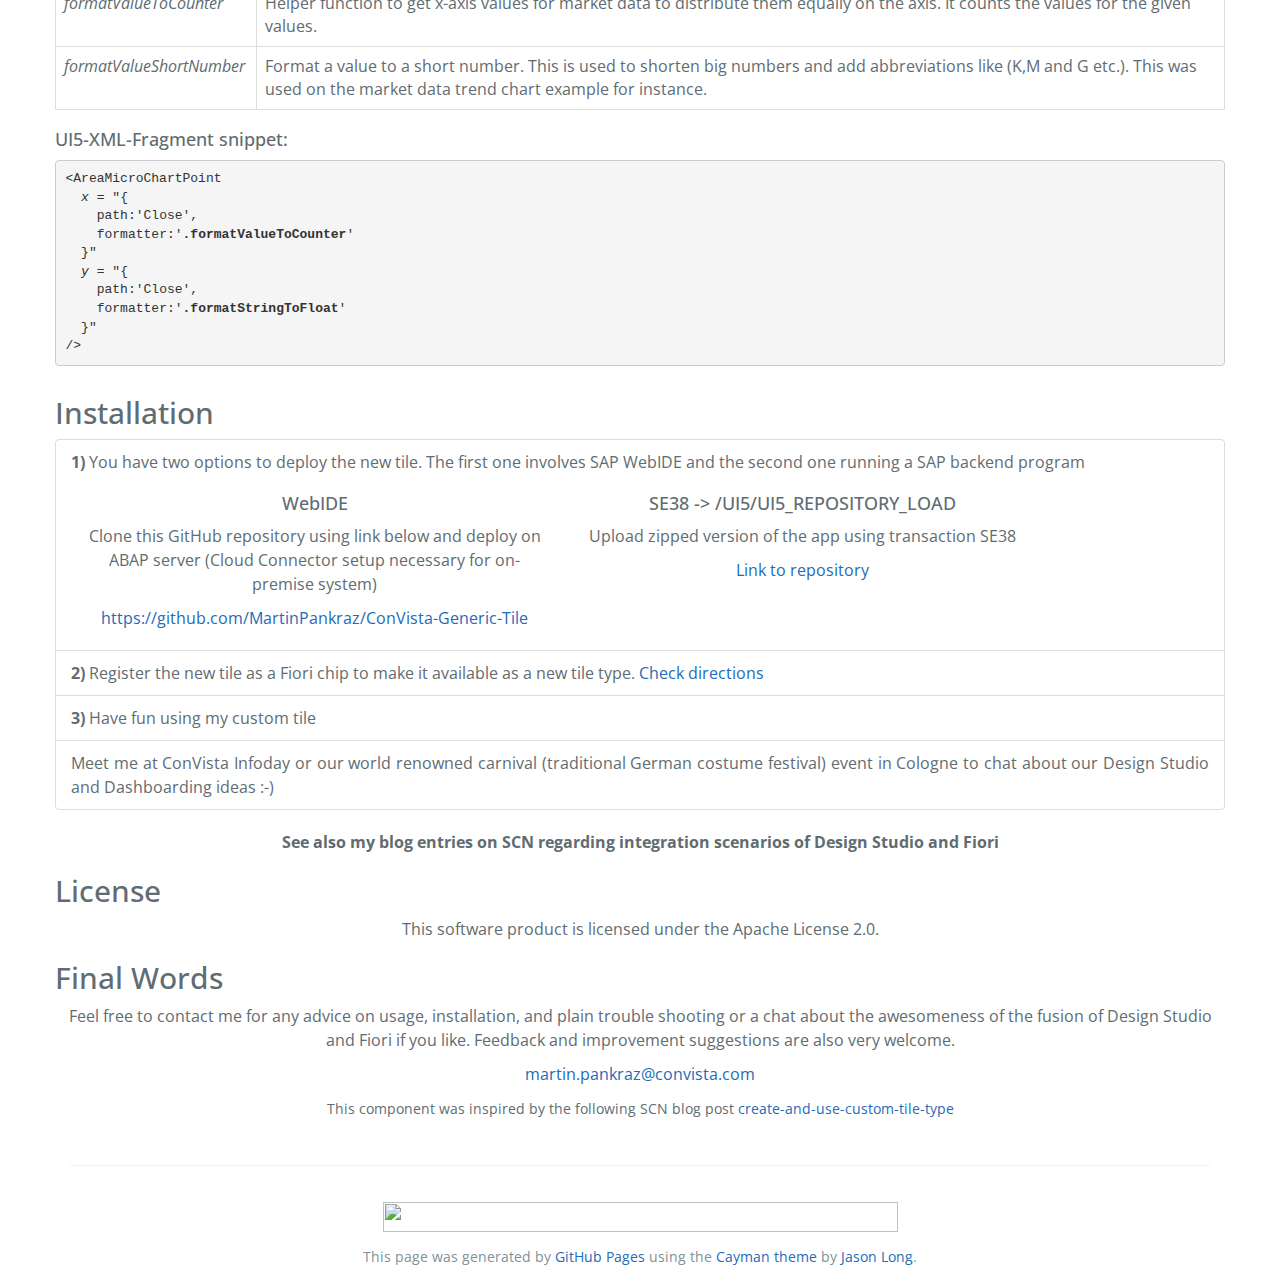
==== commit a29503cd: "Links fixed" ====
--- a/index.html
+++ b/index.html
@@ -4,6 +4,7 @@
 	<meta charset="UTF-8">
 	<title>ConVista-Generic-Tile by MartinPankraz</title>
 	<meta name="viewport" content="width=device-width, initial-scale=1">
+	<meta name="google-site-verification" content="rfzIrfF65DO5XJlCLFqtRmkrGEGEmoeeMJoZNSRpQUw" />
 	<link rel="stylesheet" type="text/css" href="stylesheets/normalize.css" media="screen">
 	<link href='https://fonts.googleapis.com/css?family=Open+Sans:400,700' rel='stylesheet' type='text/css'>
 	<link rel="stylesheet" type="text/css" href="stylesheets/stylesheet.css" media="screen">
@@ -13,105 +14,184 @@
 	<link rel="stylesheet" href="https://maxcdn.bootstrapcdn.com/bootstrap/3.3.7/css/bootstrap.min.css">
 	<script src="https://ajax.googleapis.com/ajax/libs/jquery/1.12.4/jquery.min.js"></script>
 	<script src="https://maxcdn.bootstrapcdn.com/bootstrap/3.3.7/js/bootstrap.min.js"></script>
-	
+	<link rel="stylesheet" href="https://cdnjs.cloudflare.com/ajax/libs/ekko-lightbox/5.1.1/ekko-lightbox.css" type='text/css'>
+	<script src="https://cdnjs.cloudflare.com/ajax/libs/ekko-lightbox/5.1.1/ekko-lightbox.js"></script>
+	<link href="https://fonts.googleapis.com/css?family=Montserrat" rel="stylesheet">
+	<link rel="stylesheet" href="stylesheets/customStyles.css" type="text/css">
+
+	<!--<script>
+	  (function(i,s,o,g,r,a,m){i['GoogleAnalyticsObject']=r;i[r]=i[r]||function(){
+	  (i[r].q=i[r].q||[]).push(arguments)},i[r].l=1*new Date();a=s.createElement(o),
+	  m=s.getElementsByTagName(o)[0];a.async=1;a.src=g;m.parentNode.insertBefore(a,m)
+	  })(window,document,'script','https://www.google-analytics.com/analytics.js','ga');
+
+	  ga('create', 'UA-84264765-2', 'auto');
+	  ga('send', 'pageview');
+	</script>  -->
+	  
   </head>
-  <body>
-    <section class="pageoriginal-header">
+  <body data-spy="scroll" data-target=".navbar" data-offset="60">
+  	<nav class="navbar navbar-inverse navbar-fixed-top">
+  	  <div class="container-fluid">
+  	    <div class="navbar-header">
+  	    	<button type="button" class="navbar-toggle" data-toggle="collapse" data-target="#myNavbar">
+  	            <span class="icon-bar"></span>
+  	            <span class="icon-bar"></span>
+  	            <span class="icon-bar"></span>                        
+  	      </button>
+  	      <a class="navbar-brand" href="#home" id="toTopButton">Convista</a>
+  	    </div>
+  	    <div class="collapse navbar-collapse" id="myNavbar">
+  	    	<ul class="nav navbar-nav">
+		        <li><a href="#introduction">Introduction</a></li>
+		        <li><a href="#prerequisites">Prerequisites</a></li>
+		        <li><a href="#yql">Yahoo Query Language</a></li>
+		        <li class="dropdown">
+		        	<a href="#" class="dropdown-toggle" data-toggle="dropdown">Configuration <span class="caret"></span></a>
+		        		<ul class="dropdown-menu">
+		        			<li ><a href="#configuration_examples">Configuration Examples</a></li>
+		        			<li ><a href="#simple_stock_rate_display">Simple stock rate display</a></li>
+		        			<li ><a href="#complex_binding">More complex binding</a></li>
+		        		</ul>
+		        </li>
+		        <li><a href="#formatter_functions">Formatter Functions</a></li>
+		        <li><a href="#installation">Installation</a></li>
+		      </ul>
+  	    </div>
+  	  </div>
+  	</nav>
+
+    <section class="pageoriginal-header" >
 	  <img src="images/ConVista_Logo_RGB_blue.png" height="102" width="293">
 	  <br>
       <h1 class="projectoriginal-name">Generic Fiori Tile</h1>
       <h2 class="projectoriginal-tagline"></h2>
-      <a href="https://github.com/MartinPankraz/ConVista-Generic-Tile" class="btnoriginal">View on GitHub</a>
+      <a href="https://github.com/MartinPankraz/ConVista-Generic-Tile" class="btnoriginal"  target="_blank">View on GitHub</a>
       <a href="https://github.com/MartinPankraz/ConVista-Generic-Tile/zipball/master" class="btnoriginal">Download .zip</a>
       <a href="https://github.com/MartinPankraz/ConVista-Generic-Tile/tarball/master" class="btnoriginal">Download .tar.gz</a>
 	  <br>
-	  <p style="color:rgba(255, 255, 255, 0.7)">Clone link for SAP WebIDE</p><a href="https://github.com/MartinPankraz/ConVista-Generic-Tile.git" style="color:white!important;">https://github.com/MartinPankraz/ConVista-Generic-Tile.git</a>
+	  <p style="color:rgba(255, 255, 255, 0.7)">Clone link for SAP WebIDE</p><a href="https://github.com/MartinPankraz/ConVista-Generic-Tile.git" style="color:white!important;"  target="_blank">https://github.com/MartinPankraz/ConVista-Generic-Tile.git</a>
     </section>
 
-    <section class="mainoriginal-content">
-      <h1>
-<a id="convista-ds-sdk-visualizations" class="anchor" href="#convista-ds-sdk-visualizations" aria-hidden="true"><span aria-hidden="true" class="octicon octicon-link"></span></a>Introduction</h1>
-
-<p class="justify">Generic Fiori Tile by ConVista Consulting to enhance Fiori Launchpad Experience.</p>
-<p class="justify">According to the SAP Fiori community you can achieve a similar solution as of HANA SP09 with the <a href="https://blogs.sap.com/2015/03/09/creating-custom-tiles-with-sap-hana-ui-integration-services-uis/">Custom App Launcher</a> tile type. However my solution does not involve programming object deployment or a HANA platform at all. So if you want to keep it simple, read on...<p/>
+
+	
+	<div class="container paddingCellphone" id="introduction">
+		<div class="row initialRow text-justify">
+			      <!-- <h2  class="anchors">
+			      			<a id="convista-ds-sdk-visualizations" class="anchor" href="#convista-ds-sdk-visualizations" aria-hidden="true"><span aria-hidden="true" class="octicon octicon-link"></span></a>Introduction</h2> -->
+
+			<p>Generic Fiori Tile by ConVista Consulting to enhance Fiori Launchpad Experience.</p>
+			<p>According to the SAP Fiori community you can achieve a similar solution as of HANA SP09 with the <a href="https://blogs.sap.com/2015/03/09/creating-custom-tiles-with-sap-hana-ui-integration-services-uis/"  target="_blank">Custom App Launcher</a> tile type. However my solution does not involve programming object deployment or a HANA platform at all. So if you want to keep it simple, read on...</p>
+		</div>
+      
 
 <!--********************Image Gallery************************************************* -->
-<div class="img">
-  <a target="_blank" href="images/tile_dax.png">
-    <img src="images/tile_dax.png" alt="maps" width="320" height="200">
-  </a>
-  <div class="desc">DAX Live feed with trend indicator</div>
-</div>
-
-<div class="img">
-  <a target="_blank" href="images/tile_sp500.png">
-    <img src="images/tile_sp500.png" alt="maps" width="320" height="200">
-  </a>
-  <div class="desc">S&P 500 Live feed with trend indicator</div>
-</div>
-
-<div class="img">
-  <a target="_blank" href="images/tile_microchart1.png">
-    <img src="images/tile_microchart1.png" alt="maps" width="320" height="200">
-  </a>
-  <div class="desc">Comparison Chart example</div>
-</div>
-
-<div class="img">
-  <a target="_blank" href="images/tile_microchart_area_trend.png">
-    <img src="images/tile_microchart_area_trend.png" alt="maps" width="320" height="200">
-  </a>
-  <div class="desc">Market Data Trend Chart</div>
-</div>
+	<div class="row normalRow">
+		<div class="col-xs-12 col-sm-6 col-md-3">
+		  <a data-toggle="lightbox" data-gallery="example-gallery" href="images/tile_dax.png">
+		    <img src="images/tile_dax.png" alt="maps" class="img-responsive exampleImg centered">
+		  </a>
+		  <div class="desc">
+		 	 <em>DAX Live feed with trend indicator</em>
+		  </div>
+		</div>
+
+		<div class="col-xs-12 col-sm-6 col-md-3">
+		  <a data-toggle="lightbox" data-gallery="example-gallery" href="images/tile_sp500.png">
+		    <img src="images/tile_sp500.png" alt="maps" class="img-responsive exampleImg centered">
+		  </a>
+		  <div class="desc">
+		  	<em>S&P 500 Live feed with trend indicator</em>
+		  </div>
+		</div>
+
+		<div class="col-xs-12 col-sm-6 col-md-3">
+		  <a data-toggle="lightbox" data-gallery="example-gallery" href="images/tile_microchart1.png">
+		    <img src="images/tile_microchart1.png" alt="maps" class="img-responsive exampleImg centered">
+		  </a>
+		  <div class="desc">
+		  	<em>Comparison Chart example</em>
+		  </div>
+		</div>
+
+		<div class="col-xs-12 col-sm-6 col-md-3">
+		  <a data-toggle="lightbox" data-gallery="example-gallery" href="images/tile_microchart_area_trend.png">
+		    <img src="images/tile_microchart_area_trend.png" alt="maps"  class="img-responsive exampleImg centered">
+		  </a>
+		  <div class="desc">
+		  	<em>Market Data Trend Chart</em>
+		  </div>
+		</div>
+	</div>
+	
 
 <!--********************Image Gallery end************************************************* -->
-
-<p class="justify">Generally speaking my custom tile extends the standard Fiori Dynamic Tile exposing its content to the tile configuration screen. Thanks to <a href="https://en.wikipedia.org/wiki/JSONP">jsonp</a> you can assign any service on the web as source for your content.</p>
-<p class="justify">You can add any UI5 content that fits the tile's space. Just browse <a href="https://sapui5.hana.ondemand.com/explored.html#/sample/sap.suite.ui.microchart.sample.ColumnMicroChartInGenericTile/preview">SAPUI5 explored</a> and check the underlying XML-View code. Wrap that XML-snippet in a UI5 fragment-tag defining the necessary namespaces (e.g xmlns="sap.suite.ui.microchart") and you are good to go.</p>
-<p class="justify">The service callback is added to a JSONModel so that you can use UI5 templates to feed the values into your custom tile dynamically during runtime. All examples used on the website use the yahoo finance API but you are not limited to that.</p>
-
-<p class="justify">As per Fiori style guide your tiles can be rendered in two shapes. The standard tile is a square (1x1). The second option is a wide rectangle (2x1). They adapt slightly on mobile devices in total size to save space.</p>
-
-<a id="prerequisites" class="anchor" href="#prerequisites" aria-hidden="true"><span aria-hidden="true" class="octicon octicon-link"></span></a>
-<button type="button" class="btn btn-lg btn-info collapsed ccButton" data-toggle="collapse" data-target="#prerequisitesid">Prerequisites</button>
-  <div id="prerequisitesid" class="collapse">
-    <p class="justify">NetWeaver Gateway with active Fiori Launchpad</p>
-	<p class="justify">UI5 library version 1.38.5 +</p>
-</div>
-
-<a id="yql" class="anchor" href="#yql" aria-hidden="true"><span aria-hidden="true" class="octicon octicon-link"></span></a>
-<button type="button" class="btn btn-lg btn-info collapsed ccButton" data-toggle="collapse" data-target="#yqlid">Yahoo Query Language</button>
-  <div id="yqlid" class="collapse">
-    <p class="justify">
-	The Yahoo Query Language (YQL) - is a sql-like language to query Yahoo's Web Services and API's such as the Yahoo Finance API. I am using the Finance API in all of my examples given below.
-	You can find more information on YQL, available API's and usage examples here: <a href="https://developer.yahoo.com/yql/">YQL</a>.<br><br>There is also a <a href="https://developer.yahoo.com/yql/console/">developer console</a> to create your API queries 
-	in a simplified environment. It makes sense to have the query right, before integrating it with my custom Fiori tile. Please note that you need to work with JSON output rather than XML because my component relies on JSON models.
-	</p>
-</div>
-
-<a id="configexample" class="anchor" href="#configexample" aria-hidden="true"><span aria-hidden="true" class="octicon octicon-link"></span></a>
-<button type="button" class="btn btn-lg btn-info collapsed ccButton" data-toggle="collapse" data-target="#configexampleid">Configuration Examples</button>
-  <div id="configexampleid" class="collapse">
-	<p class="justify">The following properties are intended to be used with the Fiori tile configuration screen.</p>
-	<img src="images/tile_config_screen_example.png" alt="Fiori config screen">
+	<div class="row text-justify">
+		<p>Generally speaking my custom tile extends the standard Fiori Dynamic Tile exposing its content to the tile configuration screen. Thanks to <a href="https://en.wikipedia.org/wiki/JSONP"  target="_blank">jsonp</a> you can assign any service on the web as source for your content.</p>
+		<p>You can add any UI5 content that fits the tile's space. Just browse <a href="https://sapui5.hana.ondemand.com/explored.html#/sample/sap.suite.ui.microchart.sample.ColumnMicroChartInGenericTile/preview"  target="_blank">SAPUI5 explored</a> and check the underlying XML-View code. Wrap that XML-snippet in a UI5 fragment-tag defining the necessary namespaces (e.g xmlns="sap.suite.ui.microchart") and you are good to go.</p>
+		<p>The service callback is added to a JSONModel so that you can use UI5 templates to feed the values into your custom tile dynamically during runtime. All examples used on the website use the yahoo finance API but you are not limited to that.</p>
+
+		<p>As per Fiori style guide your tiles can be rendered in two shapes. The standard tile is a square (1x1). The second option is a wide rectangle (2x1). They adapt slightly on mobile devices in total size to save space.</p>
+	</div>
 	
-	<h2>Simple stock rate display (DAX symbol GDAXI)</h2>
-    <p class="justify">Value loaded from Yahoo Finance API in json format. Check first example picture "DAX live feed with trend indicator" above for reference.</p>
+	<div class="row text-center" id="prerequisites">
+		<h2  class="anchors">Prerequisites</h2>
+		    <p >NetWeaver Gateway with active Fiori Launchpad</p>
+			<p >UI5 library version 1.38.5 +</p>
+	</div>
 	
-	<img src="images/tile_dax.png" alt="maps" width="150">
-	
-	<h4>YQL for service URL configuration</h4>
-	<a href="https://query.yahooapis.com/v1/public/yql?q=select%20*%20from%20yahoo.finance.quotes%20where%20symbol%20in%20(%22^GDAXI%22)&format=json&env=store%3A%2F%2Fdatatables.org%2Falltableswithkeys">https://query.yahooapis.com/v1/public/yql?q=select * from yahoo.finance.quotes where symbol in ("^GDAXI")&format=json&env=store://datatables.org/alltableswithkeys</a>
-	<h4>Titel</h4>
-	<p>Live Market Data</p>
-	<h4>Subtitel</h4>
-	<code>/query/results/quote/Name</code>
-	<p/>
-	<p class="justify">JSONModel path for Yahoo API callback structure</p>
-	<h4>Type (xml)</h4>
-	  
-	<!-- pre tag preserves spaces, DO NOT MOVE OR INDENT THIS CODE -->
-	<pre><code>&lt;core:FragmentDefinition xmlns=&quot;sap.m&quot; xmlns:core=&quot;sap.ui.core&quot;&gt;
+	<div class="row" id="yql">
+		<h2  class="anchors">Yahoo Query Language</h2>
+		<div class="text-justify">
+			    <p>The Yahoo Query Language (YQL) - is a sql-like language to query Yahoo's Web Services and API's such as the Yahoo Finance API. I am using the Finance API in all of my examples given below.
+				You can find more information on YQL, available API's and usage examples here: <a href="https://developer.yahoo.com/yql/"  target="_blank">YQL</a>.</p>
+				<p>There is also a <a href="https://developer.yahoo.com/yql/console/"  target="_blank">developer console</a> to create your API queries 
+				in a simplified environment. It makes sense to have the query right, before integrating it with my custom Fiori tile. Please note that you need to work with JSON output rather than XML because my component relies on JSON models.
+				</p>
+		</div>
+	</div>
+
+	<div class="row" id="configuration_examples">
+		<h2 class="anchors">Configuration Examples</h2>
+			<p class="justify normalRow">The following properties are intended to be used with the Fiori tile configuration screen.</p>
+			<div class="row">
+				<a data-toggle="lightbox" href="images/tile_config_screen_example.png">
+					<img src="images/tile_config_screen_example.png" alt="Fiori config screen" class="img-responsive centered desktop">
+				</a>
+				<a data-toggle="lightbox" data-gallery="config-gallery" href="images/tile_config_screen_example_mobile_1.png">
+					<img src="images/tile_config_screen_example_mobile_1.png" alt="Fiori config screen1" class="img-responsive centered mobile">
+				</a>
+				<a data-toggle="lightbox" data-gallery="config-gallery" href="images/tile_config_screen_example_mobile_2.png">
+					<img src="images/tile_config_screen_example_mobile_2.png" alt="Fiori config screen2" class="img-responsive centered mobile">
+				</a>
+				<a data-toggle="lightbox" data-gallery="config-gallery" href="images/tile_config_screen_example_mobile_3.png">
+					<img src="images/tile_config_screen_example_mobile_3.png" alt="Fiori config screen3" class="img-responsive centered mobile">
+				</a>
+			</div>
+	</div>
+
+	<div class="row" id="simple_stock_rate_display">
+		<h3  class="anchors">Simple stock rate display (DAX symbol GDAXI)</h3>
+	    
+		<a data-toggle="lightbox"  href="images/tile_dax.png">
+			<img class="centered initialRow" src="images/tile_dax.png" alt="maps" width="250"/>
+		</a>
+		<div class="text-center">
+			<p><em>Value loaded from Yahoo Finance API in json format. </em></p>
+			<p><em>Check first example picture "DAX live feed with trend indicator" above for reference.</em></p>
+		</div>
+		
+		<h4>YQL for service URL configuration</h4>
+		<a href="https://query.yahooapis.com/v1/public/yql?q=select%20*%20from%20yahoo.finance.quotes%20where%20symbol%20in%20(%22^GDAXI%22)&format=json&env=store%3A%2F%2Fdatatables.org%2Falltableswithkeys"  target="_blank">https://query.yahooapis.com/v1/public/yql?q=select * from yahoo.finance.quotes where symbol in ("^GDAXI")&format=json&env=store://datatables.org/alltableswithkeys</a>
+		<h4>Title</h4>
+		<p>Live Market Data</p>
+		<h4>Subtitle</h4>
+		<p class="justify">JSONModel path for Yahoo API callback structure</p>
+		  <pre><code>/query/results/quote/Name</code></pre>
+		<h4>Type (xml)</h4>
+					  
+					<!-- pre tag preserves spaces, DO NOT MOVE OR INDENT THIS CODE -->
+<pre><code>&lt;core:FragmentDefinition xmlns=&quot;sap.m&quot; xmlns:core=&quot;sap.ui.core&quot;&gt;
     &lt;NumericContent 
         <var>value</var> = &quot;{
           path:'/query/results/quote/ChangeinPercent'
@@ -129,144 +209,148 @@
     /&gt;
 &lt;/core:FragmentDefinition&gt;
 </code></pre>
-	
-	  
-	<h4>Footer Text</h4>
-	<code>{"path":"/query/created","formatter":".formatDateTime"}</code>
-	<p/>
-	<p class="justify">Complex template for text property of footer. It uses the JSONModel path for the created date of Yahoo API callback and the date formatter function.</p>
-	
-	
-	<h2>More complex binding to create trend chart from historic stock values (DAX symbol GDAXI)</h2>
-	<p class="justify">Check last example picture from image gallery "Market Data Trend Chart" above for reference. The following properties are intended to be used with the Fiori tile configuration screen.</p>
-	
-	<img src="images/tile_microchart_area_trend.png" alt="microchart example" width="150">
-	
-	<h4>YQL for service URL configuration</h4>
-	<a href="https://query.yahooapis.com/v1/public/yql?q=select%20*%20from%20yahoo.finance.historicaldata%20where%20symbol%20in%20(%22^GDAXI%22)%20AND%20startDate=%272017-02-01%27%20AND%20endDate=%272017-03-02%27&format=json&env=store%3A%2F%2Fdatatables.org%2Falltableswithkeys&moveYahooDates=true">https://query.yahooapis.com/v1/public/yql?q=select * from yahoo.finance.historicaldata where symbol in ("^GDAXI") AND startDate='2017-02-01' AND endDate='2017-03-02'&format=json&env=store://datatables.org/alltableswithkeys&moveYahooDates=true</a>
-	<h4>Titel</h4>
-	<p>DAX - Market Trend</p>
-	<h4>Subtitel</h4>
-	<code>{"path":"/query/results/quote/0/Close","formatter":".formatStringToFloat"}</code>
-	<p/>
-	<p class="justify">JSONModel path for Yahoo API callback structure. The structure contains a string but I am applying a number format</p>
-	<h4>Type (xml)</h4>
-	  
-	<!-- pre tag preserves spaces, DO NOT MOVE OR INDENT THIS CODE -->  
-	<pre><code>&lt;core:FragmentDefinition xmlns=&quot;sap.suite.ui.microchart&quot; xmlns:core=&quot;sap.ui.core&quot;&gt;
-    &lt;AreaMicroChart width=&quot;144px&quot; height=&quot;62px&quot;&gt;
-        &lt;firstYLabel&gt;
-            &lt;AreaMicroChartLabel 
-                <var>label</var> = &quot;{
-                    path:'/query/results/quote/0/Close', 
-                    formatter:'.formatValueShortNumber'
-                }&quot; 
-                <var>color</var> = &quot;Neutral&quot;/&gt;
-        &lt;/firstYLabel&gt;
-        &lt;lastYLabel&gt;
-            &lt;AreaMicroChartLabel 
-                <var>label</var> = &quot;{
-                    path:'/query/results/quote/19/Close', 
-                    formatter:'.formatValueShortNumber'
-                }&quot; 
-                <var>color</var> = &quot;Neutral&quot;/&gt;
-        &lt;/lastYLabel&gt;
-        &lt;firstXLabel&gt;
-            &lt;AreaMicroChartLabel 
-                <var>label</var> = &quot;{
-                    path:'/query/results/quote/0/Date', 
-                    formatter:'.formatDateShort'
-                }&quot; 
-                <var>color</var> = &quot;Neutral&quot;/&gt;
-        &lt;/firstXLabel&gt;
-        &lt;lastXLabel&gt;
-            &lt;AreaMicroChartLabel 
-                <var>label</var> = &quot;{
-                    path:'/query/results/quote/19/Date', 
-                    formatter:'.formatDateShort'
-                }&quot; 
-                <var>color</var> = &quot;Neutral&quot;/&gt;
-        &lt;/lastXLabel&gt;
-        &lt;chart&gt;
-            &lt;AreaMicroChartItem 
-                <var>points</var> = &quot;{
-                    path:'/query/results/quote'
-                }&quot;&gt;
-                &lt;points&gt;
-                    &lt;AreaMicroChartPoint 
-                        <var>x</var> = &quot;{
-                            path:'Close', 
-                            formatter:'.formatValueToCounter'
-                        }&quot; 
-                        <var>y</var> = &quot;{
-                            path:'Close', 
-                            formatter:'.formatStringToFloat'
-                        }&quot; /&gt;
-                &lt;/points&gt;
-            &lt;/AreaMicroChartItem&gt;
-        &lt;/chart&gt;
-    &lt;/AreaMicroChart&gt;
+					<!-- END OF PRE TAG -->
+					  
+					<h4>Footer Text</h4>
+					<p class="justify">Complex template for text property of footer. It uses the JSONModel path for the created date of Yahoo API callback and the date formatter function.</p>
+					  <pre><code>{"path":"/query/created", "formatter":".formatDateTime"}</code></pre>
+					
+	</div>
+	<div class="row" id="complex_binding">
+		<h3  class="anchors">More complex binding to create trend chart from historic stock values (DAX symbol GDAXI)</h3>
+		<a data-toggle="lightbox"  href="images/tile_microchart_area_trend.png">
+			<img class="centered initialRow" src="images/tile_microchart_area_trend.png" alt="microchart example" width="250">
+		</a>
+		<div class="text-center">
+			<p><em>Check last example picture from image gallery "Market Data Trend Chart" above for reference. </em></p>
+			<p><em>The following properties are intended to be used with the Fiori tile configuration screen.</em></p>
+		</div>
+		<h4>YQL for service URL configuration</h4>
+		<a href="https://query.yahooapis.com/v1/public/yql?q=select%20*%20from%20yahoo.finance.historicaldata%20where%20symbol%20in%20(%22^GDAXI%22)%20AND%20startDate=%272017-02-01%27%20AND%20endDate=%272017-03-02%27&format=json&env=store%3A%2F%2Fdatatables.org%2Falltableswithkeys&moveYahooDates=true"  target="_blank">https://query.yahooapis.com/v1/public/yql?q=select * from yahoo.finance.historicaldata where symbol in ("^GDAXI") AND startDate='2017-02-01' AND endDate='2017-03-02'&format=json&env=store://datatables.org/alltableswithkeys&moveYahooDates=true</a>
+		<h4>Titel</h4>
+		<p>DAX - Market Trend</p>
+
+		<h4>Subtitel</h4>
+		<p class="justify">JSONModel path for Yahoo API callback structure. The structure contains a string but I am applying a number format</p>
+		  <pre><code>{"path":"/query/results/quote/0/Close","formatter":".formatStringToFloat"}</code></pre>
+		
+		<h4>Type (xml)</h4> 
+		<!-- pre tag preserves spaces, DO NOT MOVE OR INDENT THIS CODE -->  
+		<pre>
+<code>&lt;core:FragmentDefinition xmlns=&quot;sap.suite.ui.microchart&quot; xmlns:core=&quot;sap.ui.core&quot;&gt;
+	&lt;AreaMicroChart width=&quot;144px&quot; height=&quot;62px&quot;&gt;
+	    &lt;firstYLabel&gt;
+	        &lt;AreaMicroChartLabel 
+	            <var>label</var> = &quot;{
+	                path:'/query/results/quote/0/Close', 
+	                formatter:'.formatValueShortNumber'
+	            }&quot; 
+	            <var>color</var> = &quot;Neutral&quot;/&gt;
+	    &lt;/firstYLabel&gt;
+	    &lt;lastYLabel&gt;
+	        &lt;AreaMicroChartLabel 
+	            <var>label</var> = &quot;{
+	                path:'/query/results/quote/19/Close', 
+	                formatter:'.formatValueShortNumber'
+	            }&quot; 
+	            <var>color</var> = &quot;Neutral&quot;/&gt;
+	    &lt;/lastYLabel&gt;
+	    &lt;firstXLabel&gt;
+	        &lt;AreaMicroChartLabel 
+	            <var>label</var> = &quot;{
+	                path:'/query/results/quote/0/Date', 
+	                formatter:'.formatDateShort'
+	            }&quot; 
+	            <var>color</var> = &quot;Neutral&quot;/&gt;
+	    &lt;/firstXLabel&gt;
+	    &lt;lastXLabel&gt;
+	        &lt;AreaMicroChartLabel 
+	            <var>label</var> = &quot;{
+	                path:'/query/results/quote/19/Date', 
+	                formatter:'.formatDateShort'
+	            }&quot; 
+	            <var>color</var> = &quot;Neutral&quot;/&gt;
+	    &lt;/lastXLabel&gt;
+	    &lt;chart&gt;
+	        &lt;AreaMicroChartItem 
+	            <var>points</var> = &quot;{
+	                path:'/query/results/quote'
+	            }&quot;&gt;
+	            &lt;points&gt;
+	                &lt;AreaMicroChartPoint 
+	                    <var>x</var> = &quot;{
+	                        path:'Close', 
+	                        formatter:'.formatValueToCounter'
+	                    }&quot; 
+	                    <var>y</var> = &quot;{
+	                        path:'Close', 
+	                        formatter:'.formatStringToFloat'
+	                    }&quot; /&gt;
+	            &lt;/points&gt;
+	        &lt;/AreaMicroChartItem&gt;
+	    &lt;/chart&gt;
+	&lt;/AreaMicroChart&gt;
 &lt;/core:FragmentDefinition&gt;
-	</code></pre>
-	<!-- END OF PRE TAG -->  
-	  
-	<h4>Footer Text</h4>
-	<p/>
-	<p class="justify">Complex template for text property of footer. It uses the JSONModel path for the created date of Yahoo API callback and the date formatter function.</p>
-</div>
-
-<a id="apiexample" class="anchor" href="#apiexample" aria-hidden="true"><span aria-hidden="true" class="octicon octicon-link"></span></a>
-<button type="button" class="btn btn-lg btn-info collapsed ccButton" data-toggle="collapse" data-target="#apiexampleid">Formatter Functions</button>
-  <div id="apiexampleid" class="collapse">
-    <p class="justify">In order to be able to derive meaning from arbitrary web service callbacks, I added some formatter functions for ease of use. You can call them on your UI5 templates as usual. See my example below or check the Configuration Examples section above for more complex applications.</p>
-	 <table class="table">
-		<thead>
-			<tr>
-				<th nowrap>Function Name</th>
-				<th nowrap>Description</th>
-			</tr>
-		</thead>
-		<tbody>
-			<tr>
-				<td>formatDateTime</td>
-				<td>Format a value to date (d MMMM HH:mm:ss) with medium style</td>
-			</tr>
-			<tr>
-				<td>formatDateShort</td>
-				<td>Format a value to date (d MMMM) with short style</td>
-			</tr>
-			<tr>
-				<td>formatFloatValueColor</td>
-				<td>Format a float value to Neutral (value 0), Error (value < 0) and Good (value > 0)</td>
-			</tr>
-			<tr>
-				<td>formatFloatValueIndicator</td>
-				<td>Format a float value to None (value 0), Down (value < 0) and Up (value > 0)</td>
-			</tr>
-			<tr>
-				<td>formatIntValueColor</td>
-				<td>Format a integer value to Neutral (value 0), Error (value < 0) and Good (value > 0)</td>
-			</tr>
-			<tr>
-				<td>formatIntValueIndicator</td>
-				<td>Format a integer value to None (value 0), Down (value < 0) and Up (value > 0)</td>
-			</tr>
-			<tr>
-				<td>formatStringToFloat</td>
-				<td>Format a float value to String. This is necessary for some UI5 templates.</td>
-			</tr>
-			<tr>
-				<td>formatValueToCounter</td>
-				<td>Helper function to get x-axis values for market data to distribute them equally on the axis. It counts the values for the given values.</td>
-			</tr>
-			<tr>
-				<td>formatValueShortNumber</td>
-				<td>Format a value to a short number. This is used to shorten big numbers and add abbreviations like (K,M and G etc.). This was used on the market data trend chart example for instance.</td>
-			</tr>
-		</tbody>
-	 </table>
-	 <p class="justify">UI5-XML-Fragment snippet:</p>
-	 <pre><code>&lt;AreaMicroChartPoint 
+</code></pre>
+					<!-- END OF PRE TAG -->  
+					<h4>Footer Text</h4>
+					<p class="justify">Complex template for text property of footer. It uses the JSONModel path for the created date of Yahoo API callback and the date formatter function.</p>
+	</div>
+
+	<div class="row" id="formatter_functions">
+		<h2 class="anchors">Formatter Functions</h2>
+		    <p class="justify normalRow">In order to be able to derive meaning from arbitrary web service callbacks, I added some formatter functions for ease of use. You can call them on your UI5 templates as usual. See my example below or check the Configuration Examples section above for more complex applications.</p>
+			 <table class="table normalRow table-bordered">
+				<thead>
+					<tr>
+						<th nowrap>Function Name</th>
+						<th nowrap>Description</th>
+					</tr>
+				</thead>
+				<tbody>
+					<tr>
+						<td><em>formatDateTime</em></td>
+						<td>Format a value to date (d MMMM HH:mm:ss) with medium style</td>
+					</tr>
+					<tr>
+						<td><em>formatDateShort</em></td>
+						<td>Format a value to date (d MMMM) with short style</td>
+					</tr>
+					<tr>
+						<td><em>formatFloatValueColor</em></td>
+						<td>Format a float value to Neutral (value 0), Error (value < 0) and Good (value > 0)</td>
+					</tr>
+					<tr>
+						<td><em>formatFloatValueIndicator</em></td>
+						<td>Format a float value to None (value 0), Down (value < 0) and Up (value > 0)</td>
+					</tr>
+					<tr>
+						<td><em>formatIntValueColor</em></td>
+						<td>Format a integer value to Neutral (value 0), Error (value < 0) and Good (value > 0)</td>
+					</tr>
+					<tr>
+						<td><em>formatIntValueIndicator</em></td>
+						<td>Format a integer value to None (value 0), Down (value < 0) and Up (value > 0)</td>
+					</tr>
+					<tr>
+						<td><em>formatStringToFloat</em></td>
+						<td>Format a float value to String. This is necessary for some UI5 templates.</td>
+					</tr>
+					<tr>
+						<td><em>formatValueToCounter</em></td>
+						<td>Helper function to get x-axis values for market data to distribute them equally on the axis. It counts the values for the given values.</td>
+					</tr>
+					<tr>
+						<td><em>formatValueShortNumber</em></td>
+						<td>Format a value to a short number. This is used to shorten big numbers and add abbreviations like (K,M and G etc.). This was used on the market data trend chart example for instance.</td>
+					</tr>
+				</tbody>
+			 </table>
+			 <h4>UI5-XML-Fragment snippet:</h4>
+
+			 <!-- pre tag preserves spaces, DO NOT MOVE OR INDENT THIS CODE -->
+			 <pre>
+<code>&lt;AreaMicroChartPoint 
   <var>x</var> = &quot;{
     path:'Close',
     formatter:'<b>.formatValueToCounter</b>'
@@ -277,61 +361,127 @@
   }&quot;
 /&gt;
 </code></pre>
+			<!-- END OF PRE TAG -->  
+
+	</div>
+
+<div class="row" id="installation">
+	<h2 class="anchors">Installation</h2>
+
+	<ul id="installationid" class="list-group initialRow">
+		<li class="list-group-item">
+		<p class="justify"><b>1)</b> You have two options to deploy the new tile. The first one involves SAP WebIDE and the second one running a SAP backend program</p>
+		<div class="container">
+			<div class="row">
+				<div class="col-xs-12 col-sm-5 borderedDivs text-center">
+					<h4> 
+						WebIDE
+					</h4>
+					<p>
+						Clone this GitHub repository using link below and deploy on ABAP server (Cloud Connector setup necessary for on-premise system) 
+					</p>
+					<p>
+						<a href="https://github.com/MartinPankraz/ConVista-Generic-Tile" target="_blank">https://github.com/MartinPankraz/ConVista-Generic-Tile</a>
+					</p>
+				</div>
+				<div class="col-xs-12 col-sm-5  borderedDivs text-center">
+					<h4>
+						SE38 -> /UI5/UI5_REPOSITORY_LOAD
+					</h4>
+					<p>
+						Upload zipped version of the app using transaction SE38 
+					</p>
+					<p>
+						<a href="https://github.com/MartinPankraz/ConVista-Generic-Tile/blob/gh-pages/releases/ConVista-Generic-Tile.zip" target="_blank">Link to repository</a>
+					</p>
+				</div>
+			</div>
+		</div>
+		 <!-- <table class="table table-bordered text-center">
+		 			<thead>
+		 				<tr>
+		 					<th nowrap class="text-center">WebIDE</th>
+		 					<th nowrap class="text-center">SE38 -> /UI5/UI5_REPOSITORY_LOAD</th>
+		 				</tr>
+		 			</thead>
+		 			<tbody>
+		 				<tr>
+		 					<td>Clone this GitHub repository using link below and deploy on ABAP server (Cloud Connector setup necessary for on-premise system) <a href="https://github.com/MartinPankraz/ConVista-Generic-Tile">https://github.com/MartinPankraz/ConVista-Generic-Tile</a></td>
+		 					<td>Upload zipped version of the app using transaction SE38 <a href="https://github.com/MartinPankraz/ConVista-Generic-Tile/releases/ConVista-Generic-Tile.zip">https://github.com/MartinPankraz/ConVista-Generic-Tile/releases/ConVista-Generic-Tile.zip</a></td>
+		 				</tr>
+		 			</tbody>
+		 </table> -->
+		</li>	
+		<li class="list-group-item justify"><b>2)</b> Register the new tile as a Fiori chip to make it available as a new tile type. <a href="https://blogs.sap.com/2016/08/23/create-and-use-custom-tile-type/" target="_blank">Check directions</a></li>
+		<li class="list-group-item justify"><b>3)</b> Have fun using my custom tile</li>
+		<li class="list-group-item justify">Meet me at ConVista Infoday or our world renowned carnival (traditional German costume festival) event in Cologne to chat about our Design Studio and Dashboarding ideas :-)</li>
+	</ul>
+
+	<p class="normalRow text-center"><b>See also my blog entries on SCN regarding integration scenarios of Design Studio and Fiori</b></p>
+
+	<h2  class="anchors">License</h2>
+
+	<p class="text-center normalRow">This software product is licensed under the Apache License 2.0.</p>
+
+	<h2  class="anchors">Final Words</h2>
+
+	<p class="text-center">Feel free to contact me for any advice on usage, installation, and plain trouble shooting or a chat about the awesomeness of the fusion of Design Studio and Fiori if you like. Feedback and improvement suggestions are also very welcome.</p>
+
+	<p class="text-center"><a href="mailto:martin.pankraz@convista.com">martin.pankraz@convista.com</a></p>
+
+	<p class="text-center"><small>This component was inspired by the following SCN blog post <a href="https://blogs.sap.com/2016/08/23/create-and-use-custom-tile-type/" target="_blank">create-and-use-custom-tile-type</a></small></p>
 </div>
 
-<br>
-
-<h2>
-<a id="installation" class="anchor" href="#installation" aria-hidden="true"><span aria-hidden="true" class="octicon octicon-link"></span></a>Installation</h2>
-
-<ul id="installationid" class="list-group">
-	<li class="list-group-item justify">
-	<p class="justify">1) You have two options to deploy the new tile. The first one involves SAP WebIDE and the second one running a SAP backend programm</p>
-	 <table class="table">
-		<thead>
-			<tr>
-				<th nowrap>WebIDE</th>
-				<th nowrap>SE38 -> /UI5/UI5_REPOSITORY_LOAD</th>
-			</tr>
-		</thead>
-		<tbody>
-			<tr>
-				<td>Clone this GitHub repository using link below and deploy on ABAP server (Cloud Connector setup necessary for on-premise system) <a href="https://github.com/MartinPankraz/ConVista-Generic-Tile">https://github.com/MartinPankraz/ConVista-Generic-Tile</a></td>
-				<td>Upload zipped version of the app using transaction SE38 <a href="https://github.com/MartinPankraz/ConVista-Generic-Tile/releases/ConVista-Generic-Tile.zip">https://github.com/MartinPankraz/ConVista-Generic-Tile/releases/ConVista-Generic-Tile.zip</td>
-			</tr>
-		</tbody>
-	 </table>
-	</li>	
-	<li class="list-group-item justify">2) Register the new tile as a Fiori chip to make it available as a new tile type. Directions can be found here: <a href="https://blogs.sap.com/2016/08/23/create-and-use-custom-tile-type/">https://blogs.sap.com/2016/08/23/create-and-use-custom-tile-type/</a></li>
-	<li class="list-group-item justify">3) Have fun using my custom tile</li>
-	<li class="list-group-item justify">Meet me at ConVista Infoday or our world renowned carnival (traditional German costume festival) event in Cologne to chat about our Design Studio and Dashboarding ideas :-)</li>
-</ul>
-
-<p><b>See also my blog entries on SCN regarding integration scenarios of Design Studio and Fiori</b></p>
-
-<h2>
-<a id="license" class="anchor" href="#license" aria-hidden="true"><span aria-hidden="true" class="octicon octicon-link"></span></a>License</h2>
-
-<p class="justify">This software product is licensed under the Apache License 2.0.</p>
-
-<h2>
-<a id="final-words" class="anchor" href="#final-words" aria-hidden="true"><span aria-hidden="true" class="octicon octicon-link"></span></a>Final Words</h2>
-
-<p class="justify">Feel free to contact me for any advice on usage, installation, and plain trouble shooting or a chat about the awesomeness of the fusion of Design Studio and Fiori if you like. Feedback and improvement suggestions are also very welcome.</p>
-
-<p class="justify"><a href="mailto:martin.pankraz@convista.com">martin.pankraz@convista.com</a></p>
-
-<p class="justify"><small>This component was inspired by the following SCN blog post <a href="https://blogs.sap.com/2016/08/23/create-and-use-custom-tile-type/">create-and-use-custom-tile-type</a></small></p>
-
-<footer class="siteoriginal-footer">
-<a href="https://github.com/MartinPankraz"><img src="images/ConVista_Logo_footer.png" height="30" width="515"></a><br>
-<span class="siteoriginal-footer-credits">This page was generated by <a href="https://pages.github.com">GitHub Pages</a> using the <a href="https://github.com/jasonlong/cayman-theme">Cayman theme</a> by <a href="https://twitter.com/jasonlong">Jason Long</a>.</span>
-
-
+<footer class="siteoriginal-footer text-center normalRow">
+	<p>
+		<a href="https://github.com/MartinPankraz" target="_blank">
+			<img src="images/ConVista_Logo_footer.png" height="30" width="515">
+		</a>
+	</p>
+	<p><span class="siteoriginal-footer-credits" >This page was generated by <a href="https://pages.github.com" target="_blank">GitHub Pages</a> using the <a href="https://github.com/jasonlong/cayman-theme" target="_blank">Cayman theme</a> by <a href="https://twitter.com/jasonlong" target="_blank">Jason Long</a>.</span></p>
 </footer>
 
-</section>
-
+</div>
   
+
+  <script type="text/javascript">
+  	$("#toTopButton").on("click", function(e){
+  		e.preventDefault();
+  		var hash = "#home"
+
+  		$('html, body').animate({
+  		    scrollTop: 0
+  		  }, '1000', function(){
+  		    window.location.hash = hash;
+  		  });
+
+  	})
+
+
+  	$("#myNavbar ul li a[href^='#']").on('click', function(e) {
+
+  	   // prevent default anchor click behavior
+  	   e.preventDefault();
+
+  	   // store hash
+  	   var hash = this.hash;
+  	   var offset = 50;
+  	   // animate
+  	   $('html, body').animate({
+  	       scrollTop: $(hash).offset().top - offset + 'px'
+  	     }, 1000, function(){
+
+  	       // when done, add hash to url
+  	       // (default click behaviour)
+  	       window.location.hash = hash;
+  	     });
+
+  	});
+
+  	$(document).on('click', '[data-toggle="lightbox"]', function(event) {
+  	    event.preventDefault();
+  	    $(this).ekkoLightbox();
+  	});
+  </script>
   </body>
 </html>
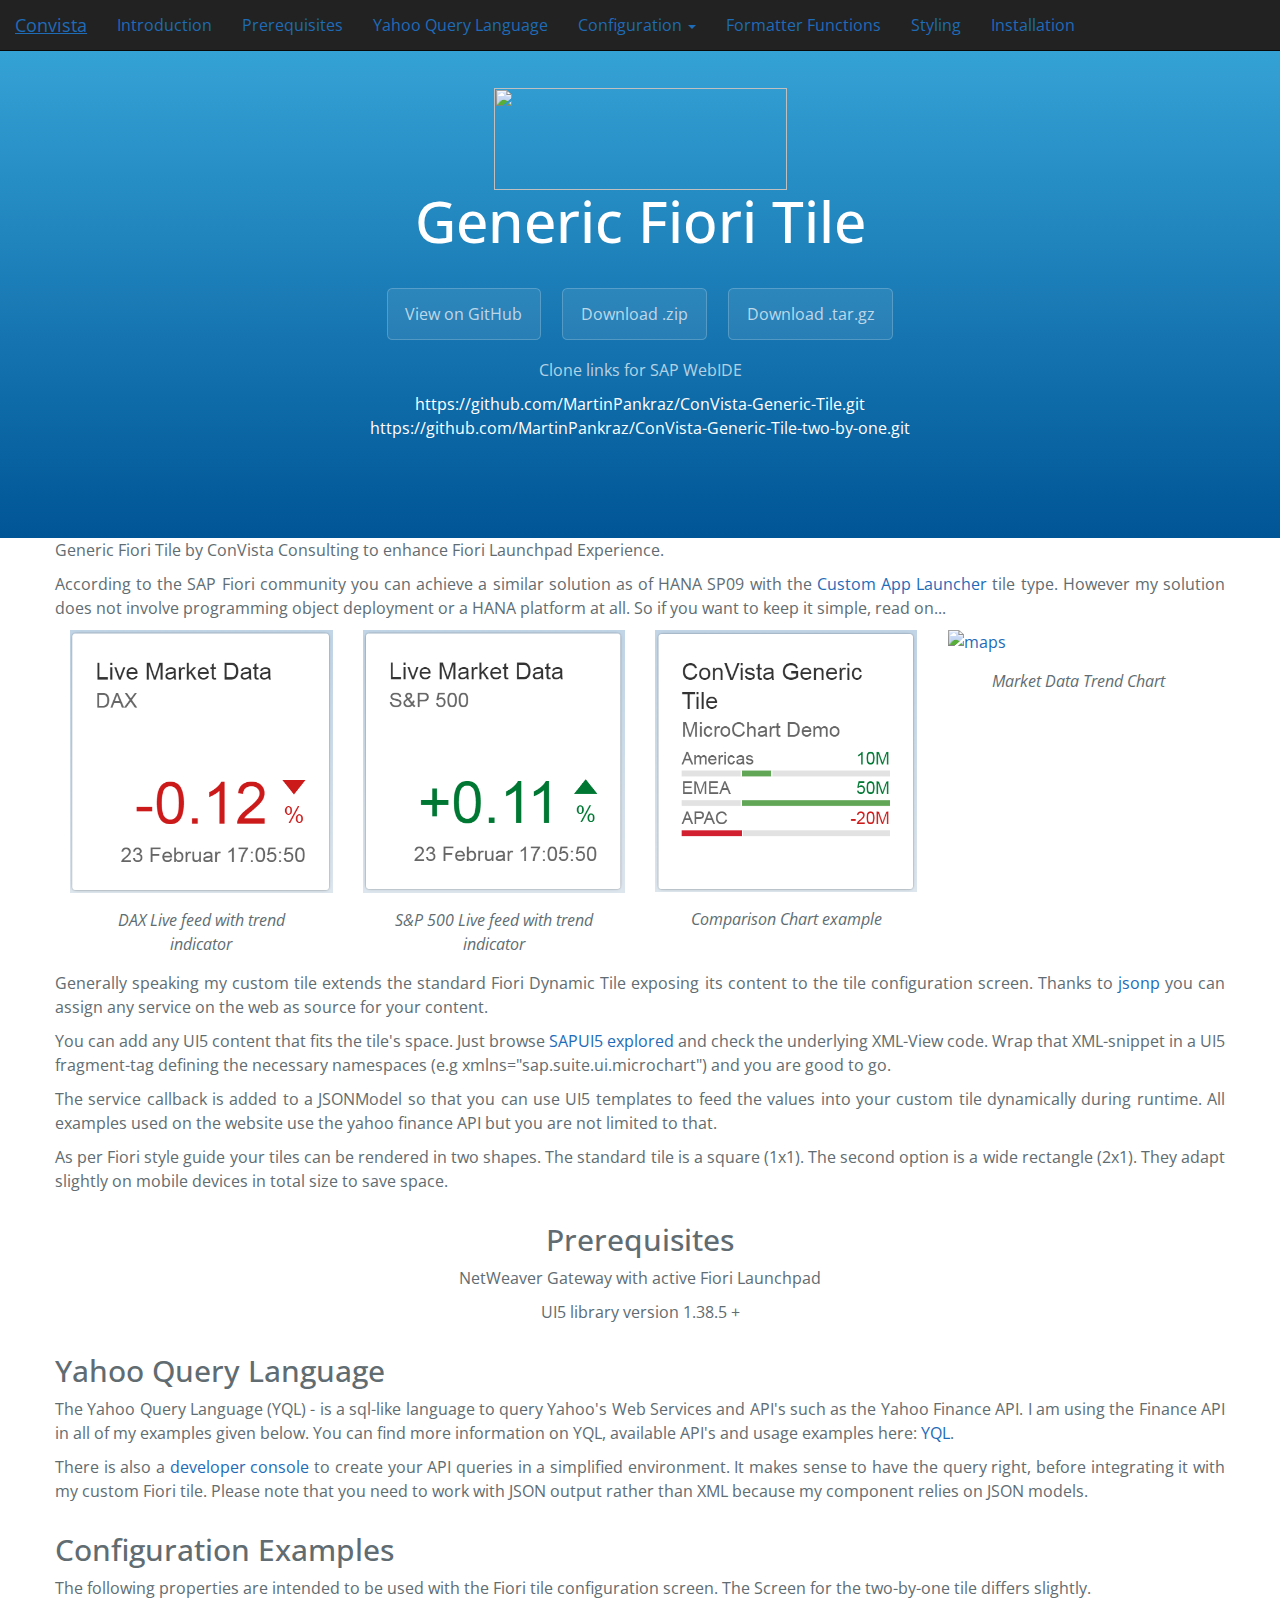
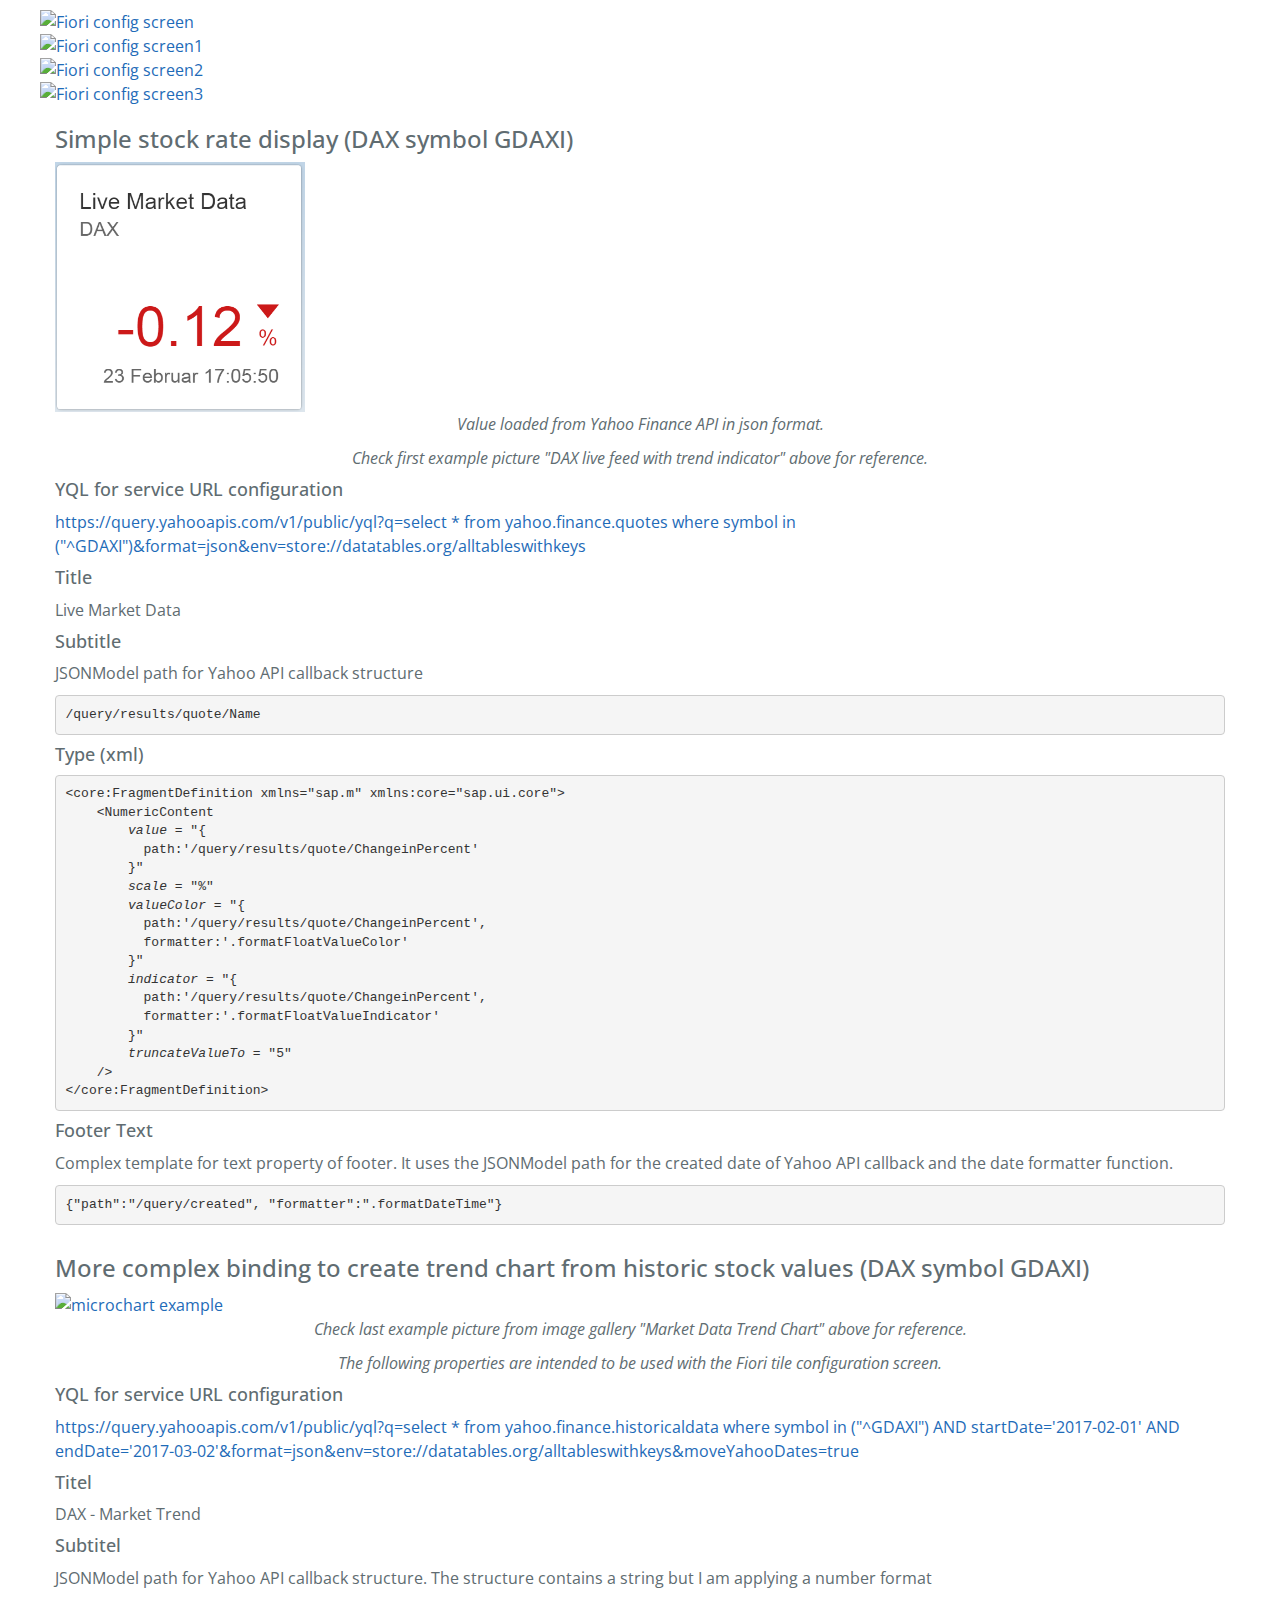
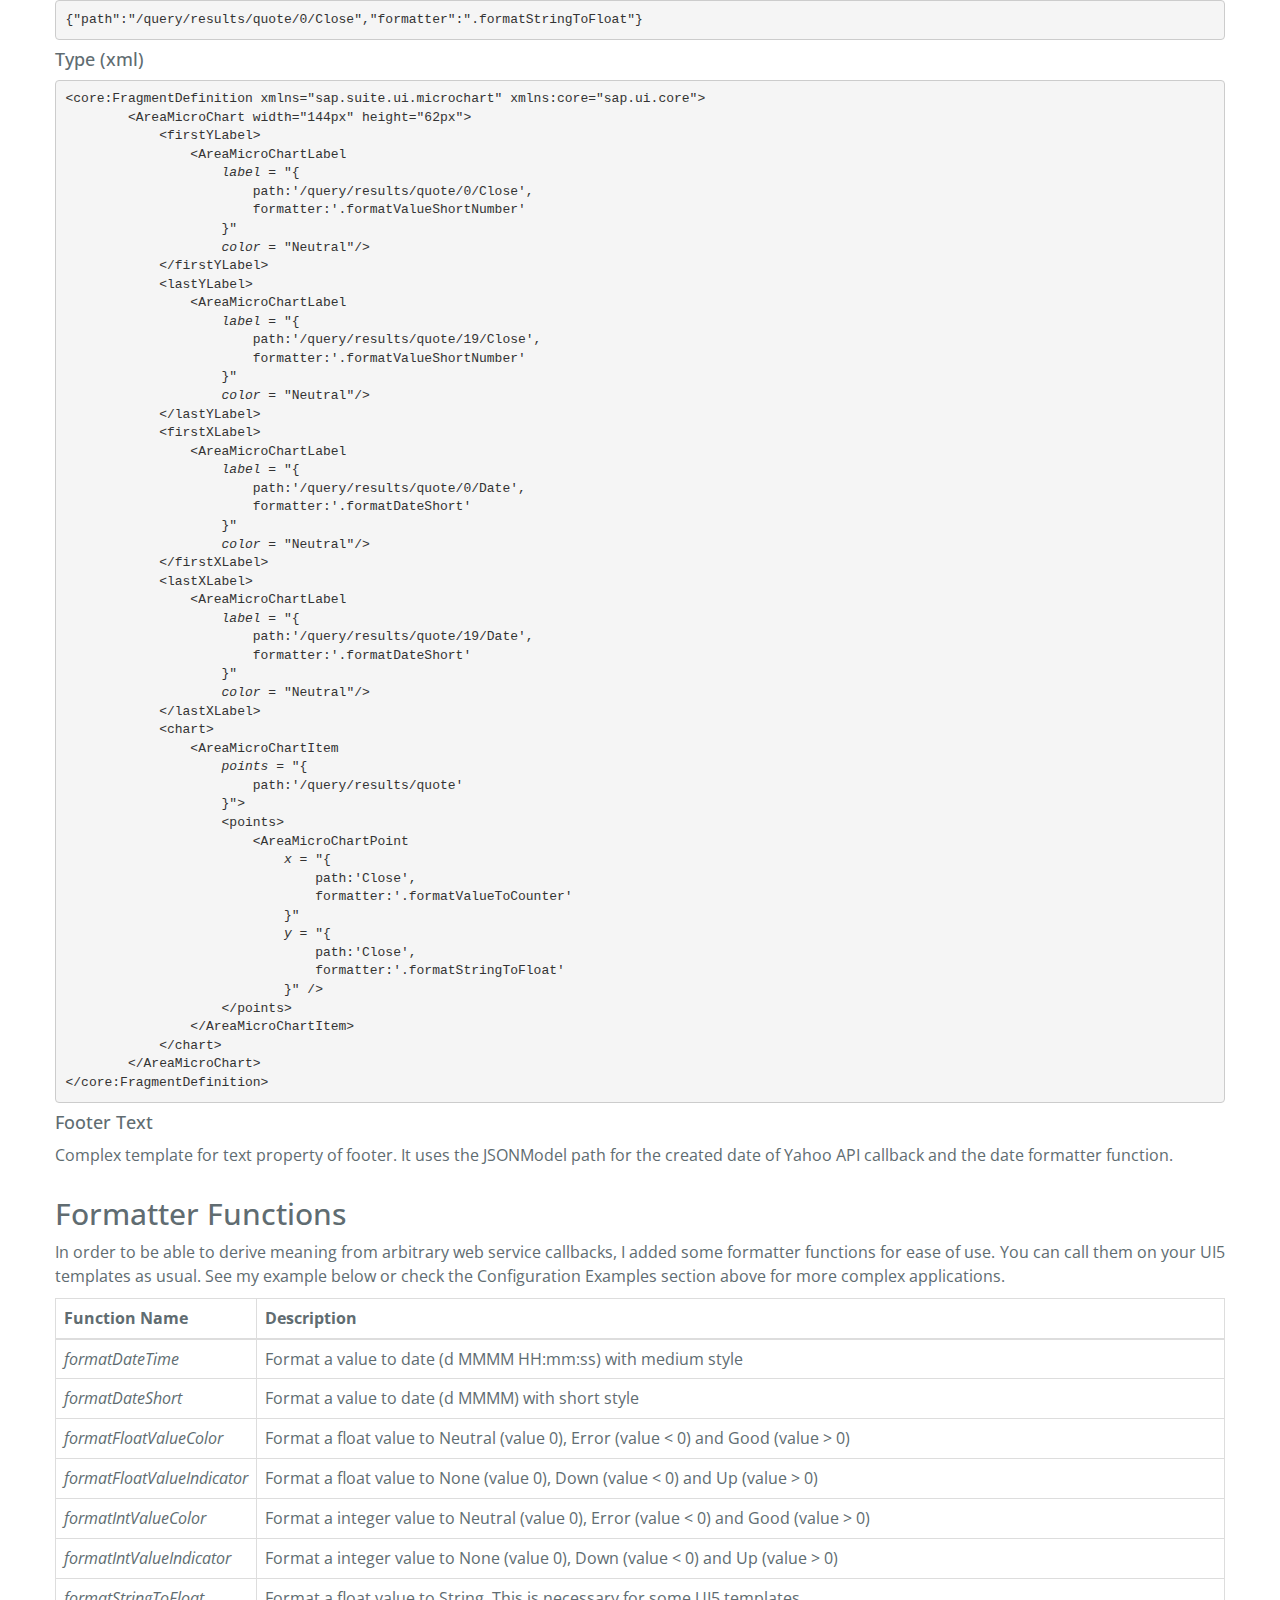
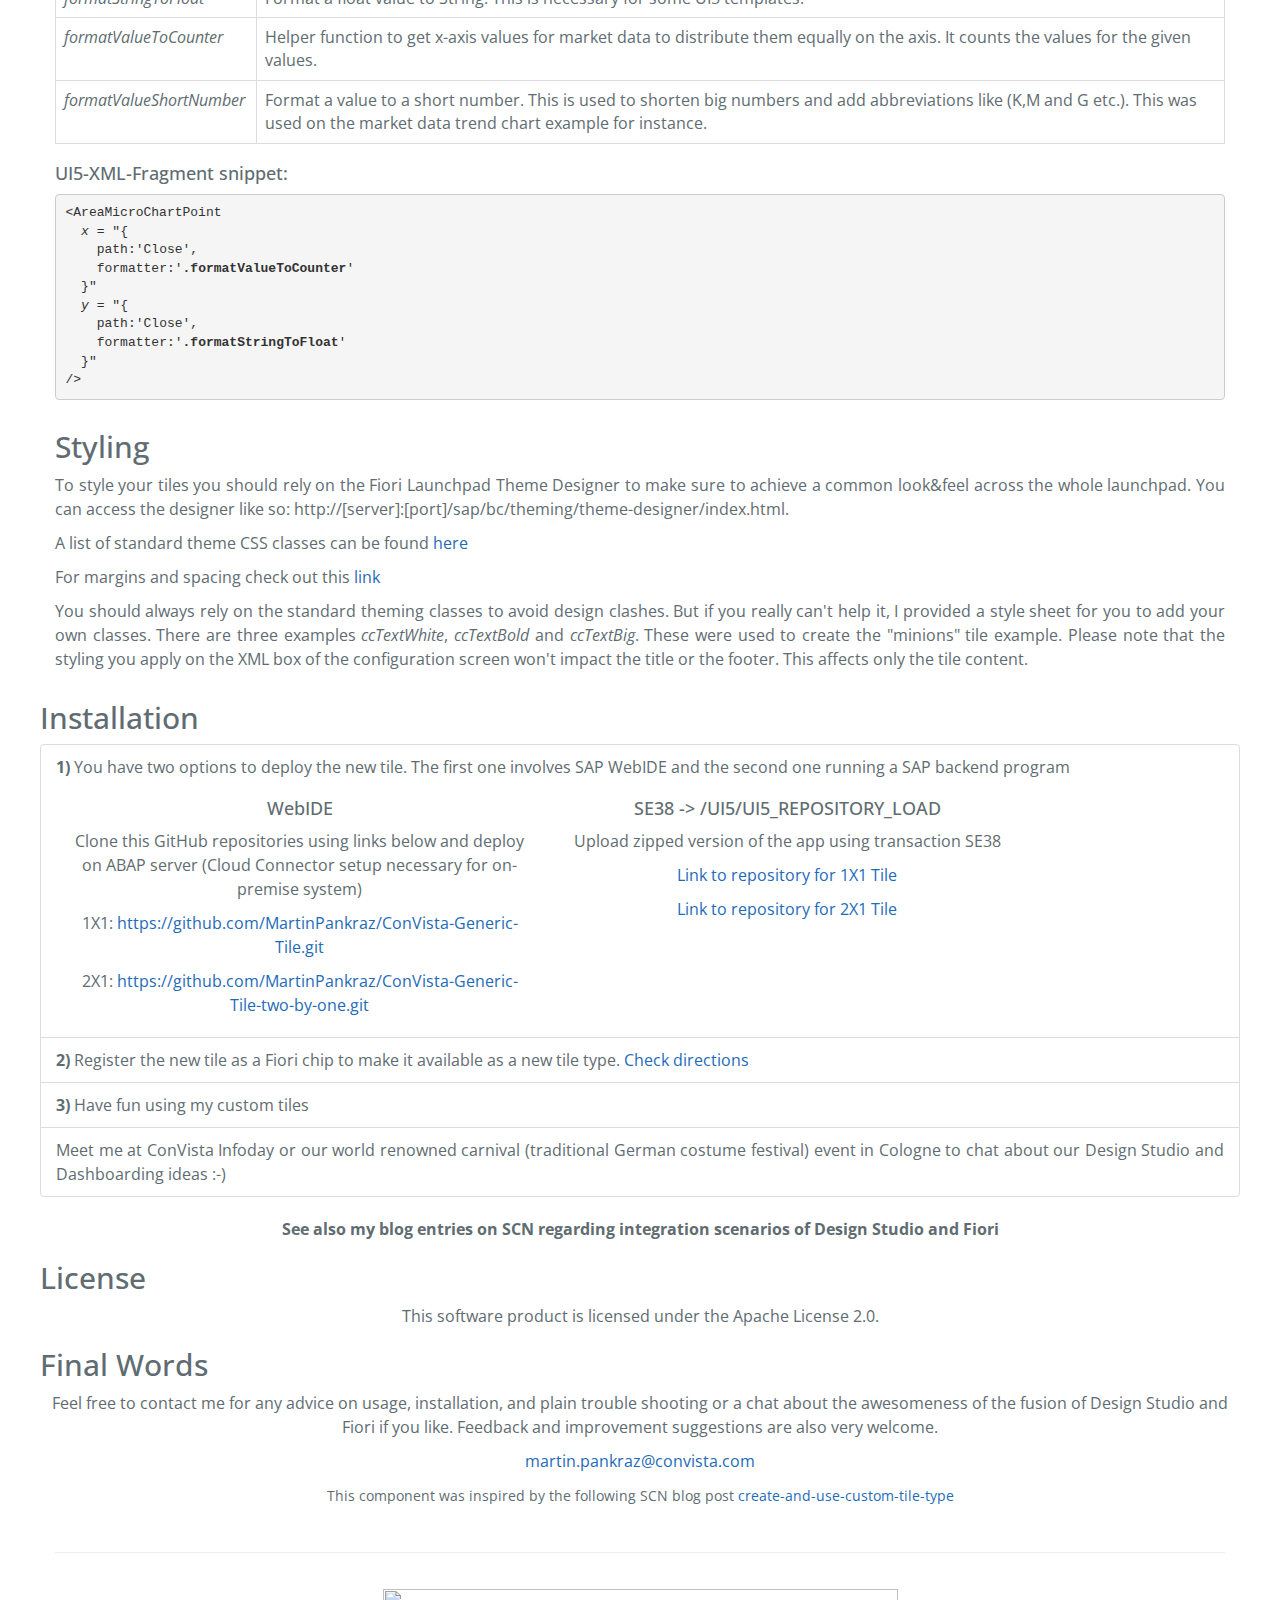
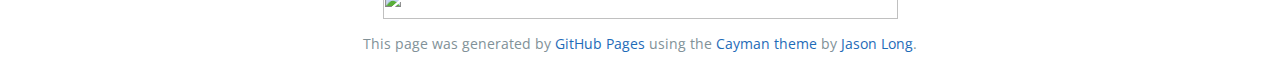
==== commit 362d3b8c: "-style section added" ====
--- a/index.html
+++ b/index.html
@@ -55,6 +55,7 @@
 		        		</ul>
 		        </li>
 		        <li><a href="#formatter_functions">Formatter Functions</a></li>
+				<li><a href="#styling">Styling</a></li>
 		        <li><a href="#installation">Installation</a></li>
 		      </ul>
   	    </div>
@@ -70,7 +71,10 @@
       <a href="https://github.com/MartinPankraz/ConVista-Generic-Tile/zipball/master" class="btnoriginal">Download .zip</a>
       <a href="https://github.com/MartinPankraz/ConVista-Generic-Tile/tarball/master" class="btnoriginal">Download .tar.gz</a>
 	  <br>
-	  <p style="color:rgba(255, 255, 255, 0.7)">Clone link for SAP WebIDE</p><a href="https://github.com/MartinPankraz/ConVista-Generic-Tile.git" style="color:white!important;"  target="_blank">https://github.com/MartinPankraz/ConVista-Generic-Tile.git</a>
+	  <p style="color:rgba(255, 255, 255, 0.7)">Clone links for SAP WebIDE</p>
+	  <a href="https://github.com/MartinPankraz/ConVista-Generic-Tile.git" style="color:white!important;"  target="_blank">https://github.com/MartinPankraz/ConVista-Generic-Tile.git</a>
+	  <p/>
+	  <a href="https://github.com/MartinPankraz/ConVista-Generic-Tile-two-by-one.git" style="color:white!important;"  target="_blank">https://github.com/MartinPankraz/ConVista-Generic-Tile-two-by-one.git</a>
     </section>
 
 
@@ -153,7 +157,7 @@
 
 	<div class="row" id="configuration_examples">
 		<h2 class="anchors">Configuration Examples</h2>
-			<p class="justify normalRow">The following properties are intended to be used with the Fiori tile configuration screen.</p>
+			<p class="justify normalRow">The following properties are intended to be used with the Fiori tile configuration screen. The Screen for the two-by-one tile differs slightly.</p>
 			<div class="row">
 				<a data-toggle="lightbox" href="images/tile_config_screen_example.png">
 					<img src="images/tile_config_screen_example.png" alt="Fiori config screen" class="img-responsive centered desktop">
@@ -364,7 +368,13 @@
 			<!-- END OF PRE TAG -->  
 
 	</div>
-
+	
+<div class="row" id="styling">
+	<h2 class="anchors">Styling</h2>
+		<p class="justify normalRow">To style your tiles you should rely on the Fiori Launchpad Theme Designer to make sure to achieve a common look&feel across the whole launchpad. You can access the designer like so: http://[server]:[port]/sap/bc/theming/theme-designer/index.html.</p>	
+		<p class="justify normalRow">A list of standard theme CSS classes can be found <a href="https://sapui5.hana.ondemand.com/#docs/guide/91a4946b0dcf4356aaaedc4e502864f4.html">here</a></p>
+		<p class="justify normalRow">For margins and spacing check out this <a href="https://help.sap.com/saphelp_uiaddon10/helpdata/en/77/7168ffe8324873973151dae2356d1c/content.htm">link</a></p>
+		<p class="justify normalRow">You should always rely on the standard theming classes to avoid design clashes. But if you really can't help it, I provided a style sheet for you to add your own classes. There are three examples <i>ccTextWhite</i>, <i>ccTextBold</i> and <i>ccTextBig</i>. These were used to create the "minions" tile example. Please note that the styling you apply on the XML box of the configuration screen won't impact the title or the footer. This affects only the tile content.</p>
 <div class="row" id="installation">
 	<h2 class="anchors">Installation</h2>
 
@@ -378,10 +388,13 @@
 						WebIDE
 					</h4>
 					<p>
-						Clone this GitHub repository using link below and deploy on ABAP server (Cloud Connector setup necessary for on-premise system) 
+						Clone this GitHub repositories using links below and deploy on ABAP server (Cloud Connector setup necessary for on-premise system) 
 					</p>
 					<p>
-						<a href="https://github.com/MartinPankraz/ConVista-Generic-Tile" target="_blank">https://github.com/MartinPankraz/ConVista-Generic-Tile</a>
+						1X1:   <a href="https://github.com/MartinPankraz/ConVista-Generic-Tile.git" target="_blank">https://github.com/MartinPankraz/ConVista-Generic-Tile.git</a>
+					</p>
+					<p>
+						2X1:   <a href="https://github.com/MartinPankraz/ConVista-Generic-Tile-two-by-one.git" target="_blank">https://github.com/MartinPankraz/ConVista-Generic-Tile-two-by-one.git</a>
 					</p>
 				</div>
 				<div class="col-xs-12 col-sm-5  borderedDivs text-center">
@@ -392,7 +405,10 @@
 						Upload zipped version of the app using transaction SE38 
 					</p>
 					<p>
-						<a href="https://github.com/MartinPankraz/ConVista-Generic-Tile/blob/gh-pages/releases/ConVista-Generic-Tile.zip" target="_blank">Link to repository</a>
+						<a href="https://github.com/MartinPankraz/ConVista-Generic-Tile/blob/gh-pages/releases/ConVista-Generic-Tile.zip" target="_blank">Link to repository for 1X1 Tile</a>
+					</p>
+					<p>
+						<a href="https://github.com/MartinPankraz/ConVista-Generic-Tile/blob/gh-pages/releases/ConVista-Generic-Tile.zip" target="_blank">Link to repository for 2X1 Tile</a>
 					</p>
 				</div>
 			</div>
@@ -413,7 +429,7 @@
 		 </table> -->
 		</li>	
 		<li class="list-group-item justify"><b>2)</b> Register the new tile as a Fiori chip to make it available as a new tile type. <a href="https://blogs.sap.com/2016/08/23/create-and-use-custom-tile-type/" target="_blank">Check directions</a></li>
-		<li class="list-group-item justify"><b>3)</b> Have fun using my custom tile</li>
+		<li class="list-group-item justify"><b>3)</b> Have fun using my custom tiles</li>
 		<li class="list-group-item justify">Meet me at ConVista Infoday or our world renowned carnival (traditional German costume festival) event in Cologne to chat about our Design Studio and Dashboarding ideas :-)</li>
 	</ul>
 
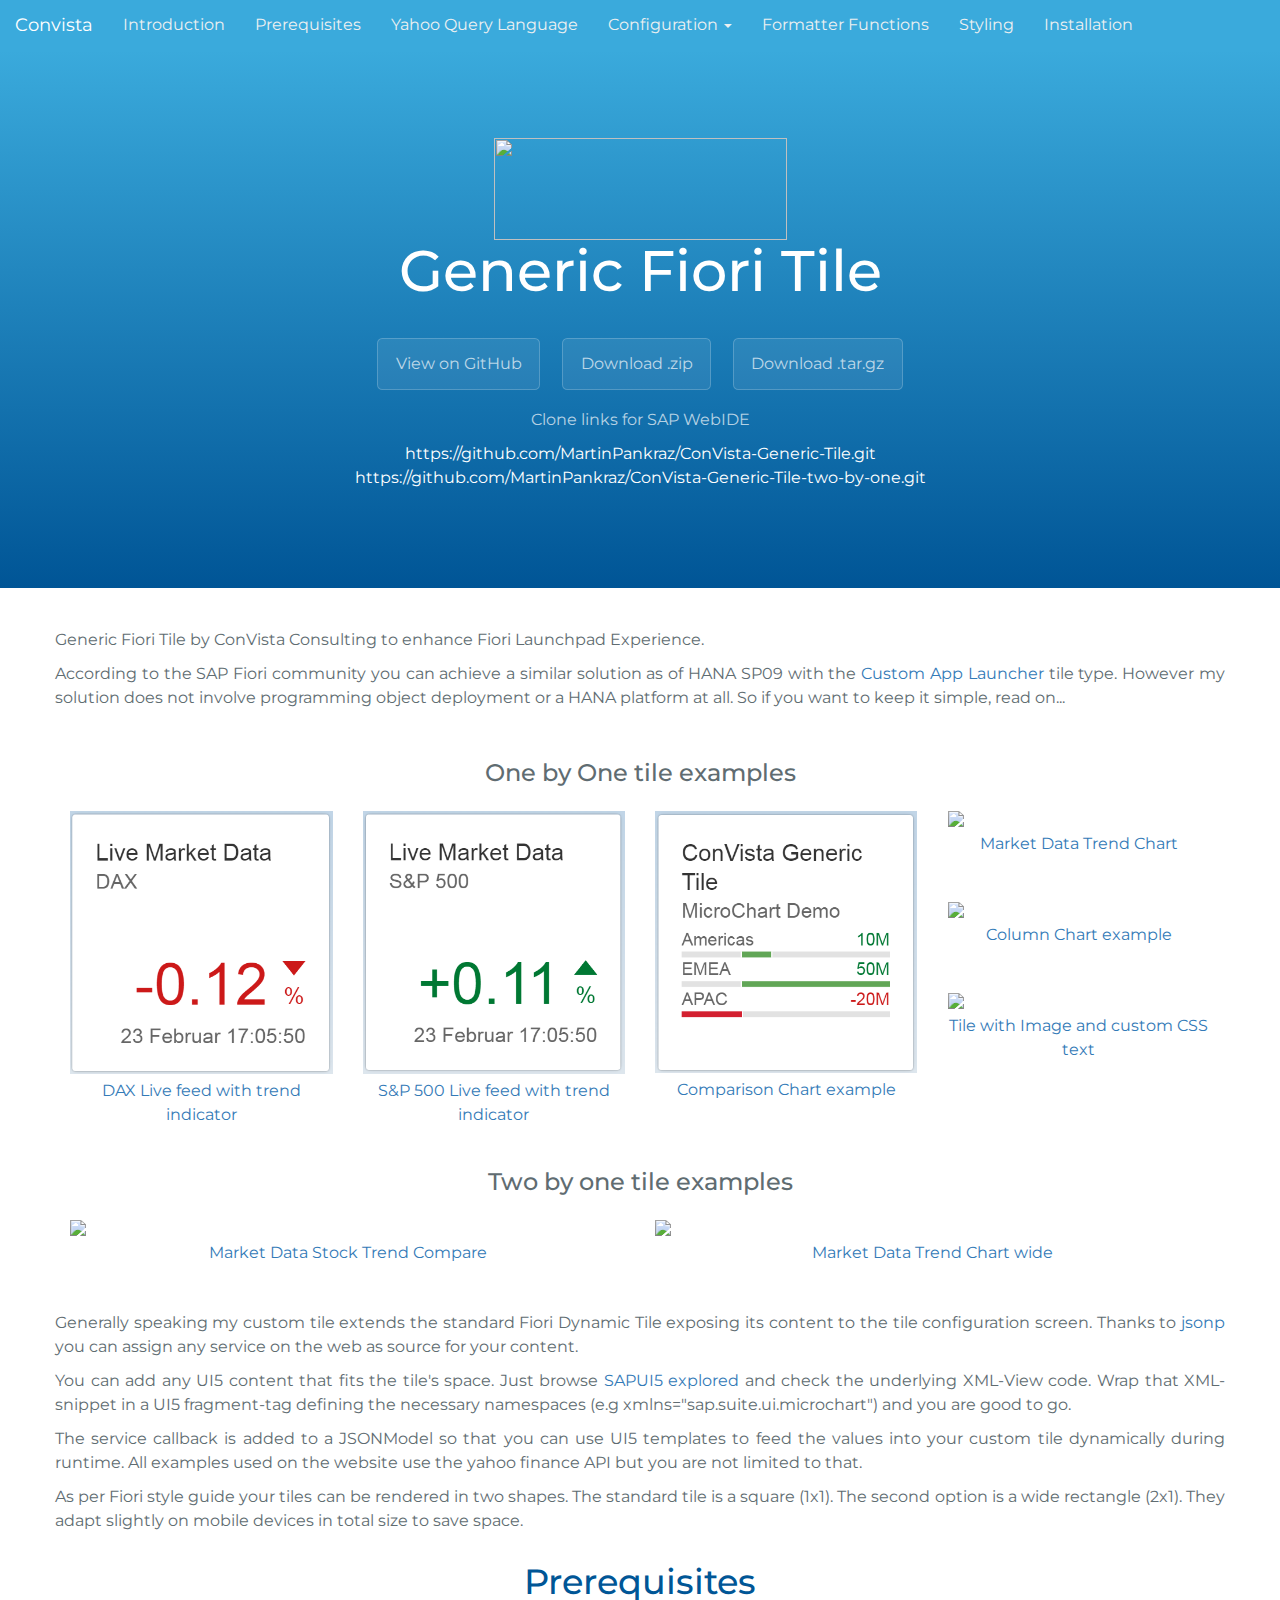
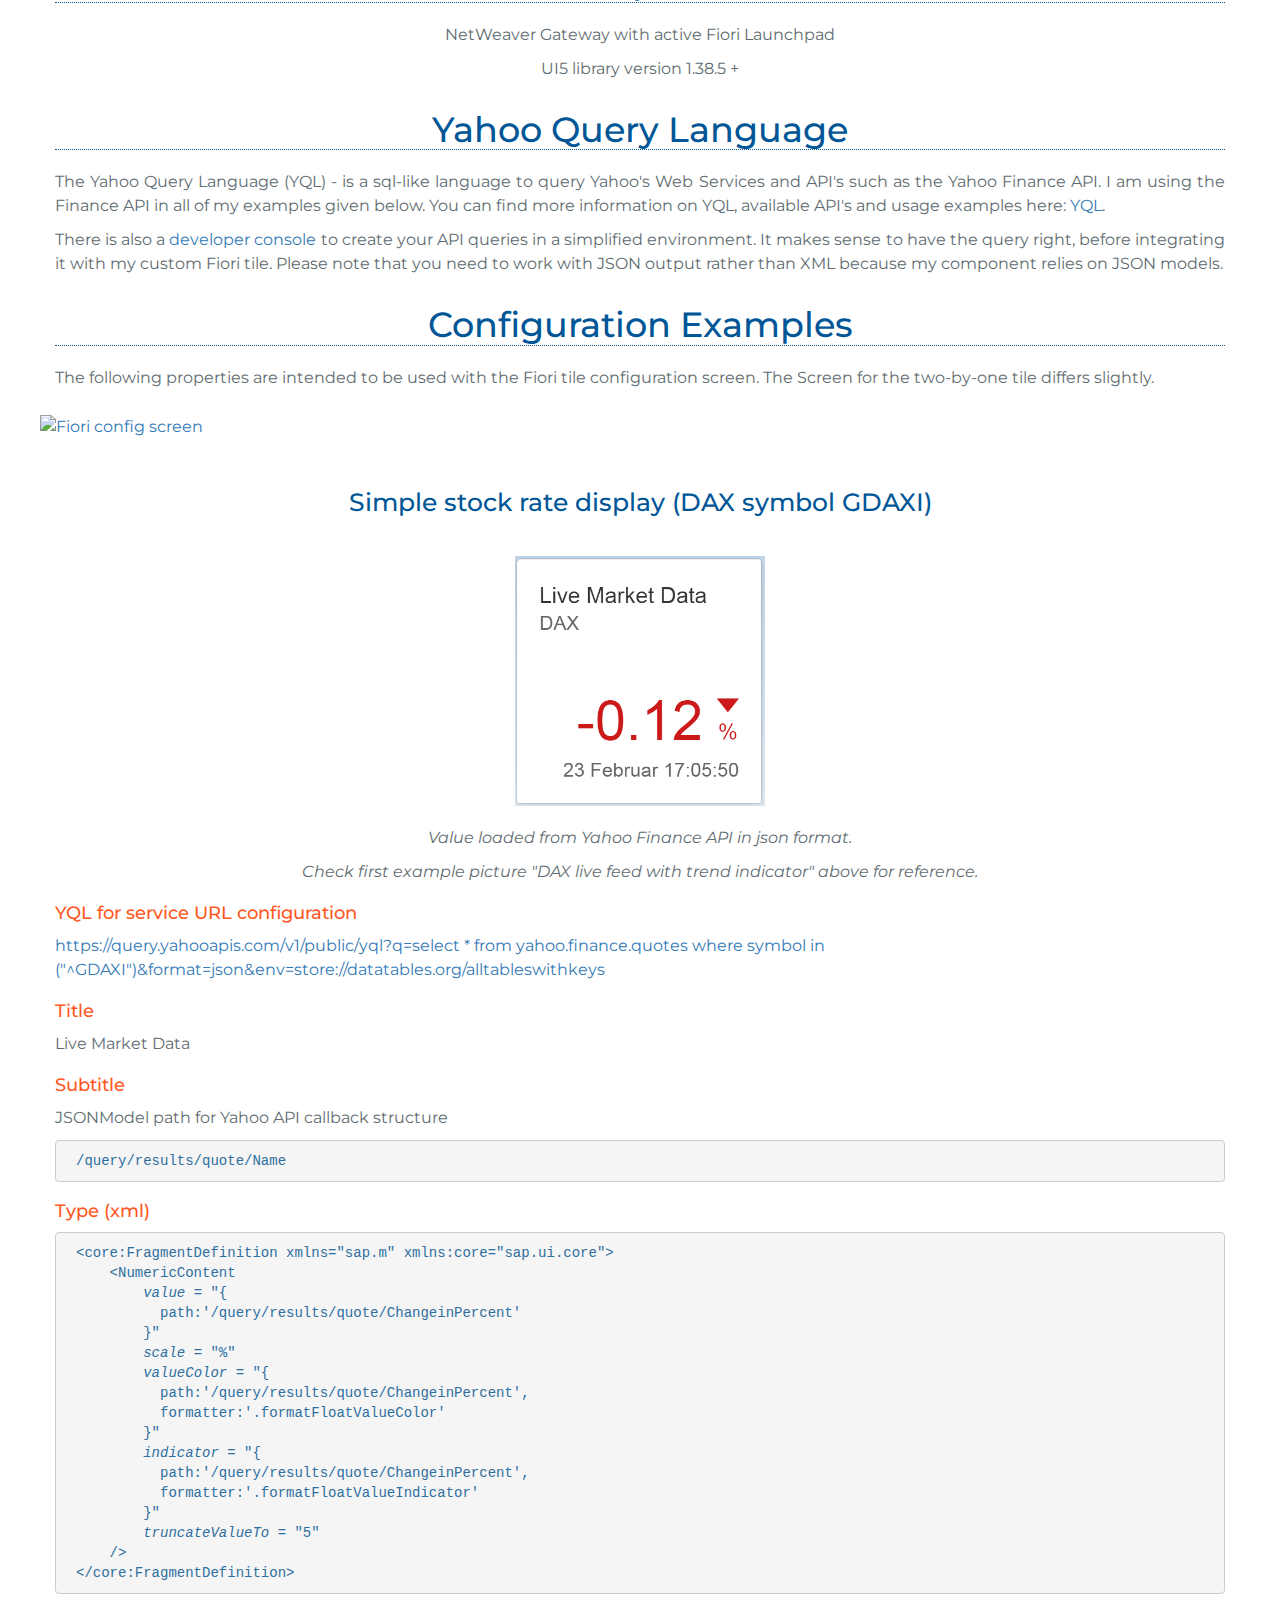
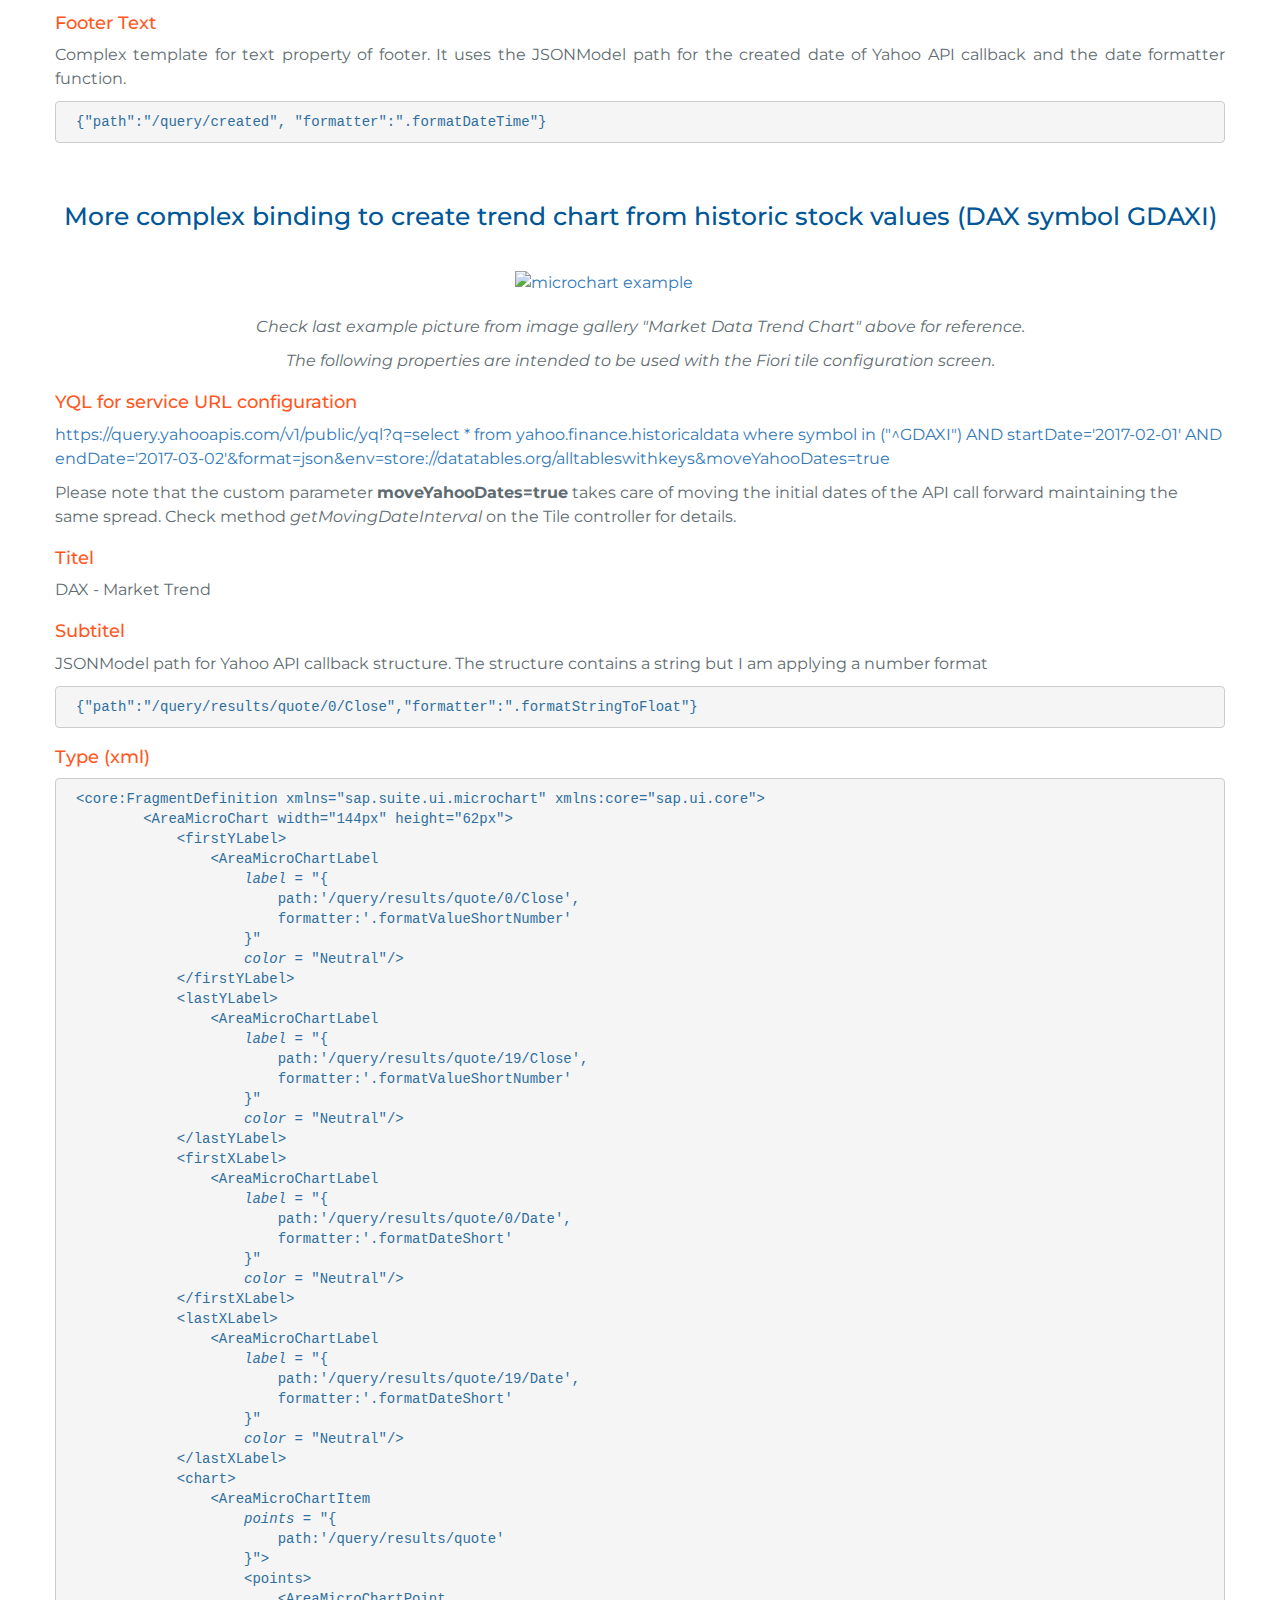
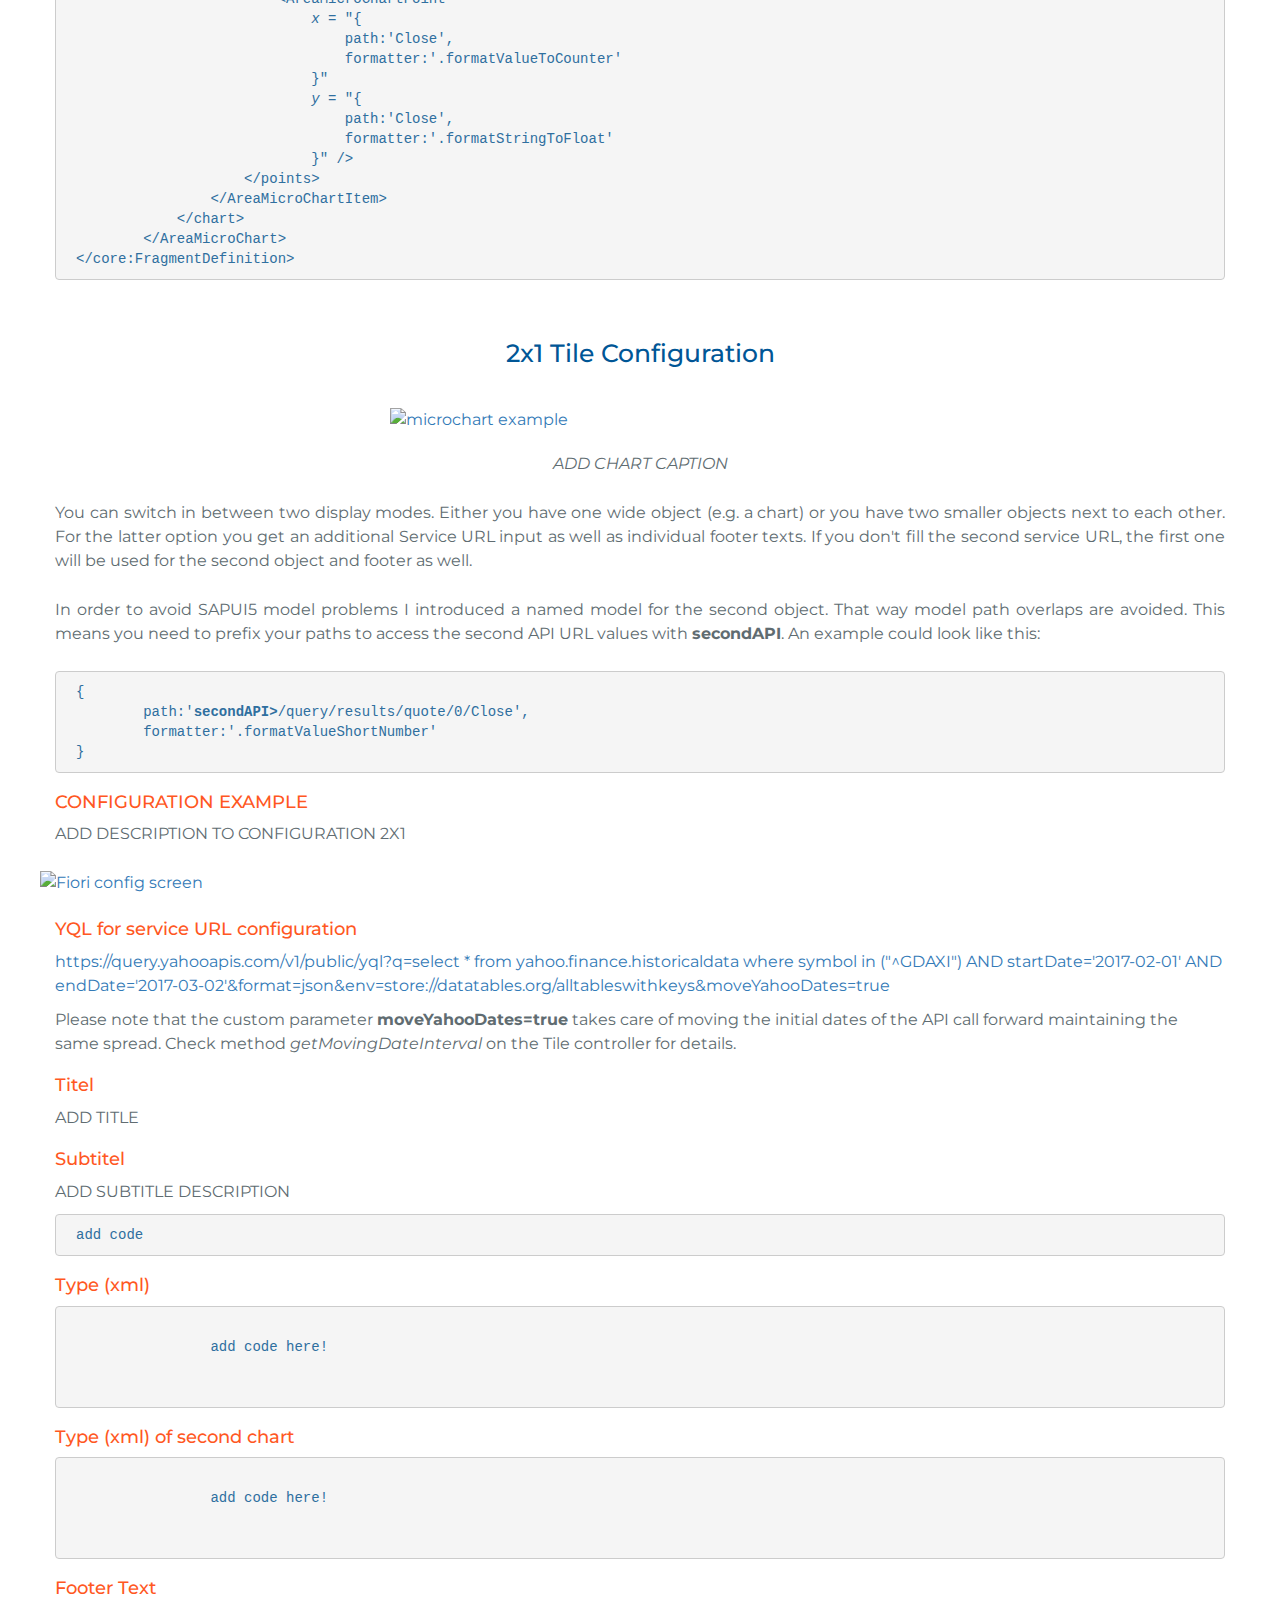
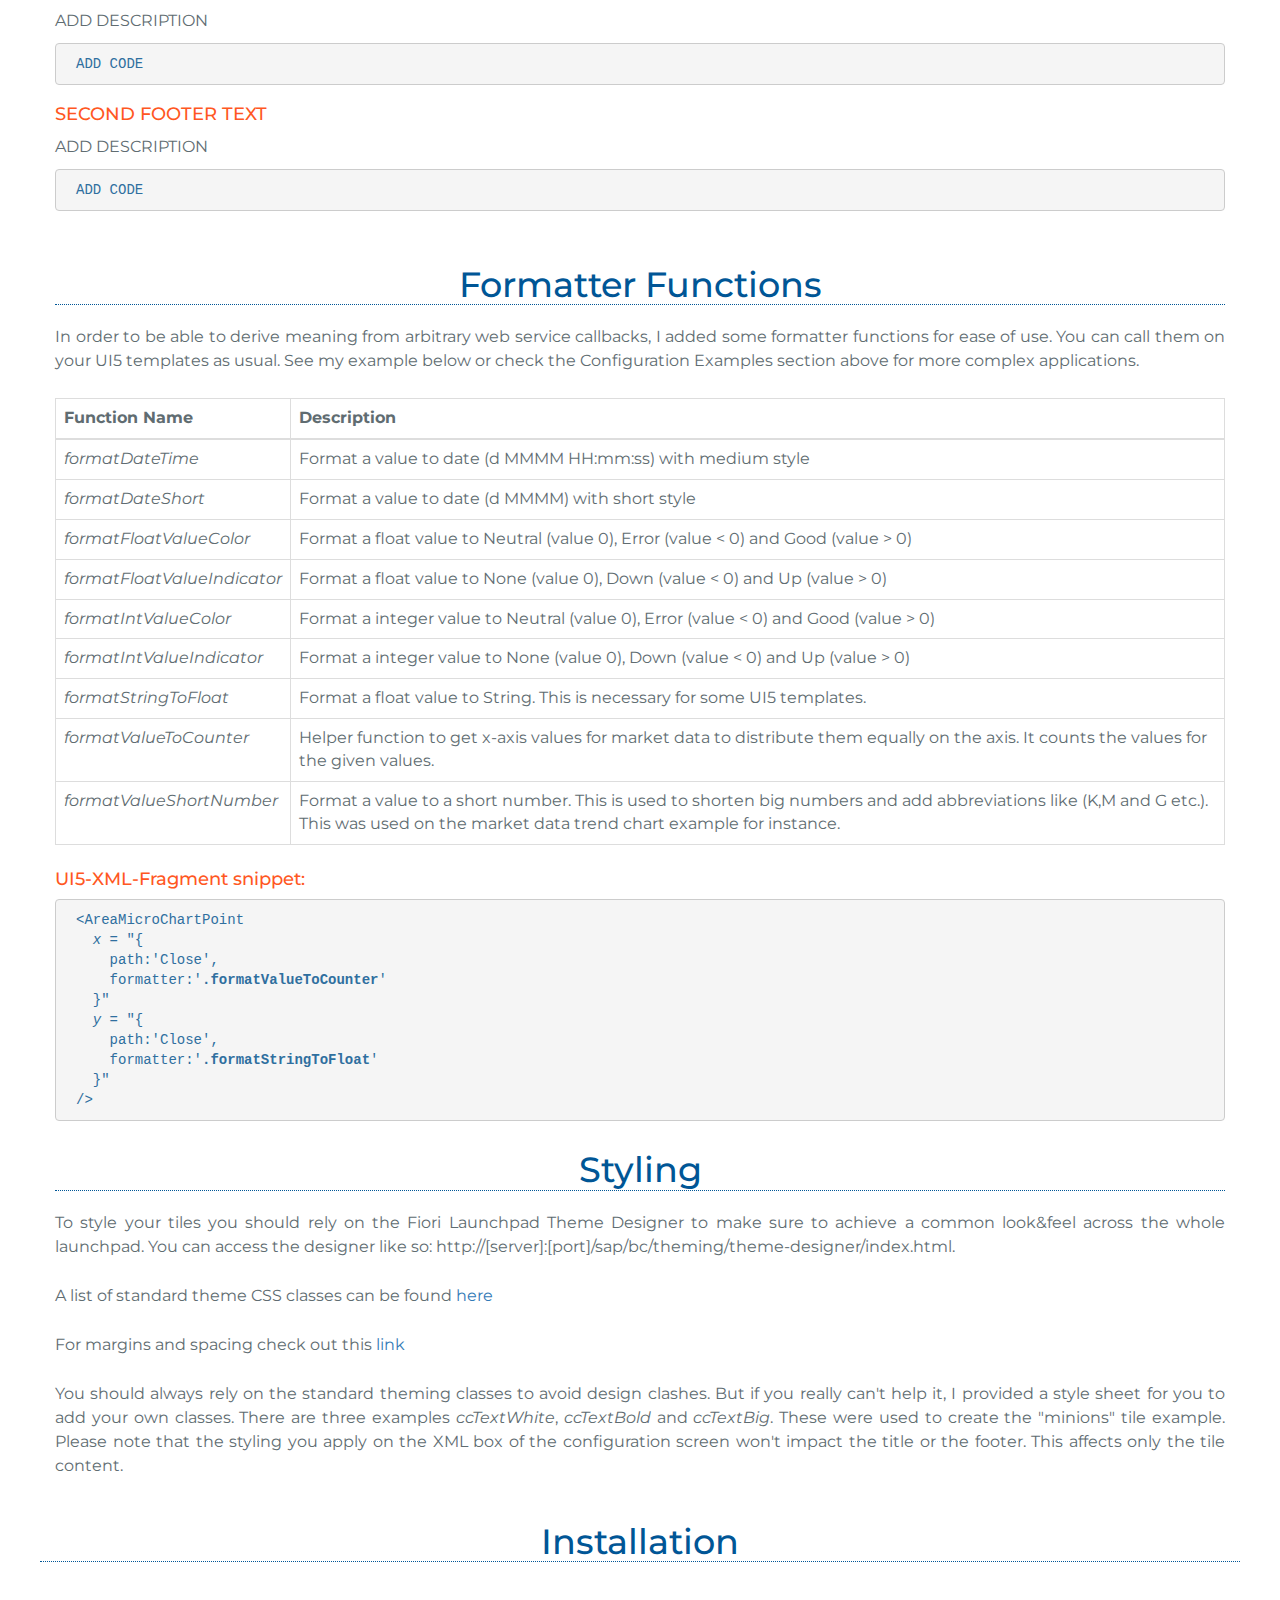
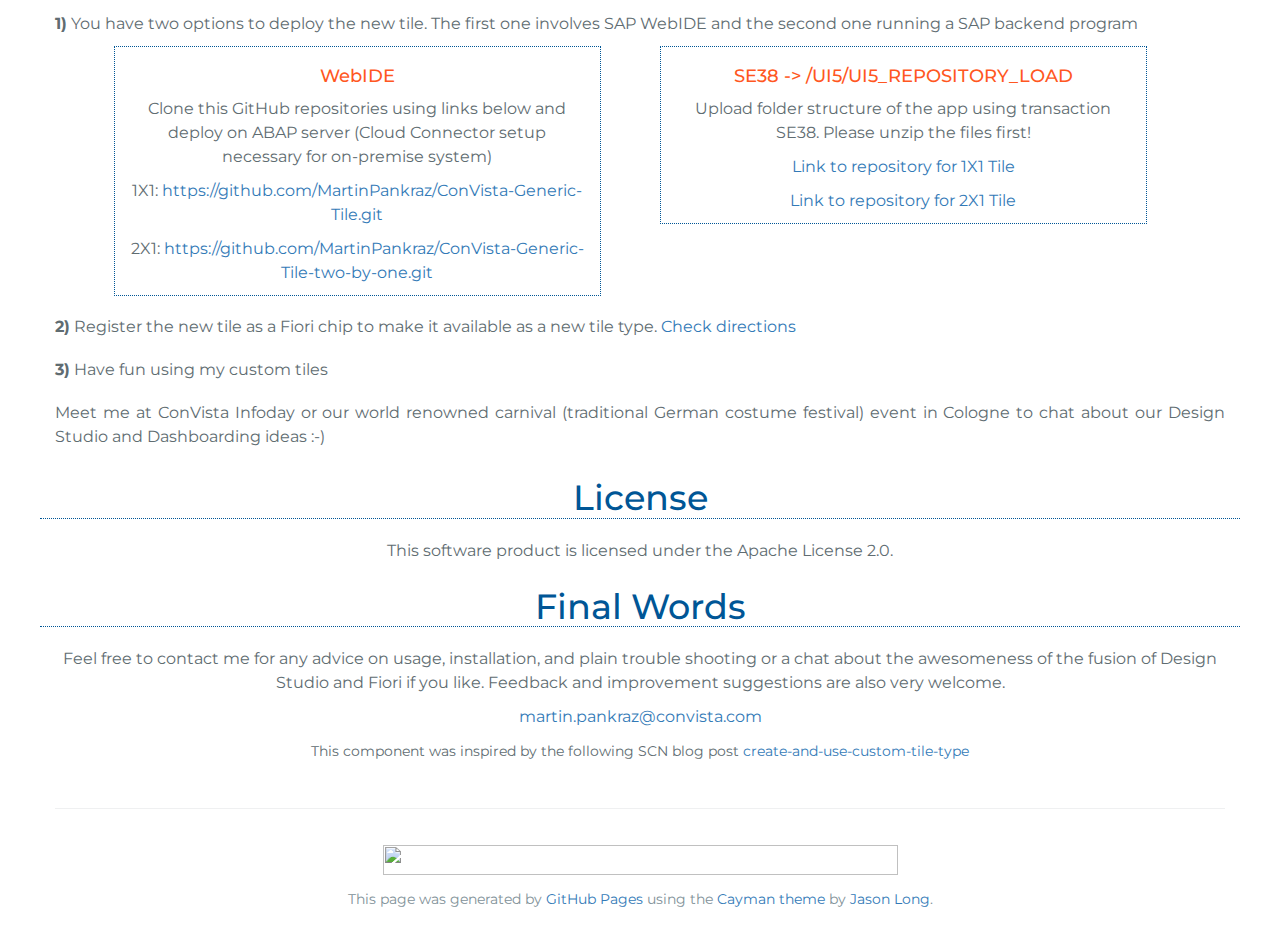
==== commit b837faa1: "new structure for 2x1 tile" ====
--- a/index.html
+++ b/index.html
@@ -52,6 +52,7 @@
 		        			<li ><a href="#configuration_examples">Configuration Examples</a></li>
 		        			<li ><a href="#simple_stock_rate_display">Simple stock rate display</a></li>
 		        			<li ><a href="#complex_binding">More complex binding</a></li>
+		        			<li ><a href="#two_by_one_configuration">TwoByOne configuration</a></li>
 		        		</ul>
 		        </li>
 		        <li><a href="#formatter_functions">Formatter Functions</a></li>
@@ -90,42 +91,106 @@
       
 
 <!--********************Image Gallery************************************************* -->
-	<div class="row normalRow">
-		<div class="col-xs-12 col-sm-6 col-md-3">
-		  <a data-toggle="lightbox" data-gallery="example-gallery" href="images/tile_dax.png">
-		    <img src="images/tile_dax.png" alt="maps" class="img-responsive exampleImg centered">
-		  </a>
-		  <div class="desc">
-		 	 <em>DAX Live feed with trend indicator</em>
-		  </div>
-		</div>
-
-		<div class="col-xs-12 col-sm-6 col-md-3">
-		  <a data-toggle="lightbox" data-gallery="example-gallery" href="images/tile_sp500.png">
-		    <img src="images/tile_sp500.png" alt="maps" class="img-responsive exampleImg centered">
-		  </a>
-		  <div class="desc">
-		  	<em>S&P 500 Live feed with trend indicator</em>
-		  </div>
-		</div>
-
-		<div class="col-xs-12 col-sm-6 col-md-3">
-		  <a data-toggle="lightbox" data-gallery="example-gallery" href="images/tile_microchart1.png">
-		    <img src="images/tile_microchart1.png" alt="maps" class="img-responsive exampleImg centered">
-		  </a>
-		  <div class="desc">
-		  	<em>Comparison Chart example</em>
-		  </div>
-		</div>
-
-		<div class="col-xs-12 col-sm-6 col-md-3">
-		  <a data-toggle="lightbox" data-gallery="example-gallery" href="images/tile_microchart_area_trend.png">
-		    <img src="images/tile_microchart_area_trend.png" alt="maps"  class="img-responsive exampleImg centered">
-		  </a>
-		  <div class="desc">
-		  	<em>Market Data Trend Chart</em>
-		  </div>
-		</div>
+	<div class="row">
+		<h3 class="text-center normalRow">One by One tile examples</h3>
+		<div class="col-md-3 col-sm-6 col-xs-12 exampleImg col-centered">
+		<figure class="figure">
+			<a data-toggle="lightbox" data-title="DAX Live feed with trend indicator" data-gallery="example-gallery" href="images/tile_dax.png">
+				<img class="img-responsive" src="images/tile_dax.png">
+			
+			<figcaption class="figure-caption">
+				DAX Live feed with trend indicator
+			</figcaption>
+			</a>
+		</figure>
+		</div>
+
+		<div class="col-md-3 col-sm-6 col-xs-12 exampleImg col-centered">
+		<figure class="figure">
+			<a data-toggle="lightbox" data-title="S&P 500 Live feed with trend indicator" data-gallery="example-gallery" href="images/tile_sp500.png">
+				<img class=" img-responsive" src="images/tile_sp500.png">
+			
+			<figcaption class="figure-caption">
+				S&P 500 Live feed with trend indicator
+			</figcaption>
+			</a>
+		</figure>
+		</div>
+
+		<div class="col-md-3 col-sm-6 col-xs-12 exampleImg col-centered">
+		<figure class="figure">
+			<a data-toggle="lightbox" data-title="Comparison Chart example" data-gallery="example-gallery" href="images/tile_microchart1.png">
+				<img class=" img-responsive" src="images/tile_microchart1.png">
+			
+			<figcaption class="figure-caption">
+				Comparison Chart example
+			</figcaption>
+			</a>
+		</figure>
+		</div>
+
+		<div class="col-md-3 col-sm-6 col-xs-12 exampleImg col-centered">
+		<figure class="figure">
+			<a data-toggle="lightbox" data-title="Market Data Trend Chart" data-gallery="example-gallery" href="images/tile_microchart_area_trend.png">
+				<img class=" img-responsive" src="images/tile_microchart_area_trend.png">
+			
+			<figcaption class="figure-caption">
+				Market Data Trend Chart
+			</figcaption>
+			</a>
+		</figure>
+		</div>
+
+		<div class="col-md-3 col-sm-6 col-xs-12 exampleImg col-centered">
+		<figure class="figure">
+			<a data-toggle="lightbox" data-title="Column Chart example" data-gallery="example-gallery" href="images/tile_microchart3.png">
+				<img class=" img-responsive" src="images/tile_microchart3.png">
+			
+			<figcaption class="figure-caption">
+				Column Chart example
+			</figcaption>
+			</a>
+		</figure>
+		</div>
+
+		<div class="col-md-3 col-sm-6 col-xs-12 exampleImg col-centered">
+		<figure class="figure">
+			<a data-toggle="lightbox" data-title="Tile with Image and custom CSS text" data-gallery="example-gallery" href="images/minions.png">
+				<img class=" img-responsive" src="images/minions.png">
+			
+			<figcaption class="figure-caption">
+				Tile with Image and custom CSS text
+			</figcaption>
+			</a>
+		</figure>
+		</div>
+	</div>
+	<div class="row">
+		<h3 class="normalRow text-center">Two by one tile examples</h3>
+		<div class="col-md-6 col-sm-12  exampleImgWide col-centered">
+		<figure class="figure">
+			<a data-toggle="lightbox" data-title="Market Data Stock Trend Compare" data-gallery="example-gallery" href="images/tile_stock_compare.png">
+				<img class=" img-responsive" src="images/tile_stock_compare.png">
+			
+			<figcaption class="figure-caption">
+				Market Data Stock Trend Compare
+			</figcaption>
+			</a>
+		</figure>
+		</div>
+
+		<div class="col-md-6 col-sm-12  exampleImgWide col-centered">
+		<figure class="figure">
+			<a data-toggle="lightbox" data-title="Market Data Trend Chart wide" data-gallery="example-gallery" href="images/tile_dax_wide.png">
+				<img class=" img-responsive" src="images/tile_dax_wide.png">
+			
+			<figcaption class="figure-caption">
+				Market Data Trend Chart wide
+			</figcaption>
+			</a>
+		</figure>
+		</div>
+
 	</div>
 	
 
@@ -231,6 +296,8 @@
 		</div>
 		<h4>YQL for service URL configuration</h4>
 		<a href="https://query.yahooapis.com/v1/public/yql?q=select%20*%20from%20yahoo.finance.historicaldata%20where%20symbol%20in%20(%22^GDAXI%22)%20AND%20startDate=%272017-02-01%27%20AND%20endDate=%272017-03-02%27&format=json&env=store%3A%2F%2Fdatatables.org%2Falltableswithkeys&moveYahooDates=true"  target="_blank">https://query.yahooapis.com/v1/public/yql?q=select * from yahoo.finance.historicaldata where symbol in ("^GDAXI") AND startDate='2017-02-01' AND endDate='2017-03-02'&format=json&env=store://datatables.org/alltableswithkeys&moveYahooDates=true</a>
+		<p>
+		<p>Please note that the custom parameter <b>moveYahooDates=true</b> takes care of moving the initial dates of the API call forward maintaining the same spread. Check method <i>getMovingDateInterval</i> on the Tile controller for details.</p>
 		<h4>Titel</h4>
 		<p>DAX - Market Trend</p>
 
@@ -296,9 +363,76 @@
 	&lt;/AreaMicroChart&gt;
 &lt;/core:FragmentDefinition&gt;
 </code></pre>
-					<!-- END OF PRE TAG -->  
-					<h4>Footer Text</h4>
-					<p class="justify">Complex template for text property of footer. It uses the JSONModel path for the created date of Yahoo API callback and the date formatter function.</p>
+					<!-- END OF PRE TAG -->  	
+	</div>
+
+	<div class="row normalRow" id="two_by_one_configuration">
+		<h3  class="anchors">2x1 Tile Configuration</h3>
+		<a data-toggle="lightbox"  href="images/tile_stock_compare.png">
+			<img class="centered initialRow tileWide" src="images/tile_stock_compare.png" alt="microchart example">
+		</a>
+		<div class="text-center normalRow">
+			<p><em>ADD CHART CAPTION</em></p>
+		</div>
+
+		<p class="justify normalRow">You can switch in between two display modes. Either you have one wide object (e.g. a chart) or you have two smaller objects next to each other. For the latter option you get an additional Service URL input as well as individual footer texts. If you don't fill the second service URL, the first one will be used for the second object and footer as well.</p>
+		<p class="justify normalRow">In order to avoid SAPUI5 model problems I introduced a named model for the second object. That way model path overlaps are avoided. This means you need to prefix your paths to access the second API URL values with <b>secondAPI</b>. An example could look like this:</p>
+<pre><code>{
+	path:'<b>secondAPI></b>/query/results/quote/0/Close',
+	formatter:'.formatValueShortNumber'
+}</code></pre>
+		
+		<h4>CONFIGURATION EXAMPLE</h4>
+		<p class="justify normalRow">ADD DESCRIPTION TO CONFIGURATION 2X1</p>
+		<div class="row normalRow">
+			<a data-toggle="lightbox" href="images/tile_config_screen_example.png">
+				<img src="images/tile_config_screen_example.png" alt="Fiori config screen" class="img-responsive centered desktop">
+			</a>
+			<a data-toggle="lightbox" data-gallery="config-2by1-gallery" href="images/tile_config_screen_example_mobile_1.png">
+				<img src="images/tile_config_screen_example_mobile_1.png" alt="Fiori config screen1" class="img-responsive centered mobile">
+			</a>
+			<a data-toggle="lightbox" data-gallery="config-2by1-gallery" href="images/tile_config_screen_example_mobile_2.png">
+				<img src="images/tile_config_screen_example_mobile_2.png" alt="Fiori config screen2" class="img-responsive centered mobile">
+			</a>
+			<a data-toggle="lightbox" data-gallery="config-2by1-gallery" href="images/tile_config_screen_example_mobile_3.png">
+				<img src="images/tile_config_screen_example_mobile_3.png" alt="Fiori config screen3" class="img-responsive centered mobile">
+			</a>
+		</div>
+
+			<h4>YQL for service URL configuration</h4>
+			<a href="https://query.yahooapis.com/v1/public/yql?q=select%20*%20from%20yahoo.finance.historicaldata%20where%20symbol%20in%20(%22^GDAXI%22)%20AND%20startDate=%272017-02-01%27%20AND%20endDate=%272017-03-02%27&format=json&env=store%3A%2F%2Fdatatables.org%2Falltableswithkeys&moveYahooDates=true"  target="_blank">https://query.yahooapis.com/v1/public/yql?q=select * from yahoo.finance.historicaldata where symbol in ("^GDAXI") AND startDate='2017-02-01' AND endDate='2017-03-02'&format=json&env=store://datatables.org/alltableswithkeys&moveYahooDates=true</a>
+			<p>
+			<p>Please note that the custom parameter <b>moveYahooDates=true</b> takes care of moving the initial dates of the API call forward maintaining the same spread. Check method <i>getMovingDateInterval</i> on the Tile controller for details.</p>
+			<h4>Titel</h4>
+			<p>ADD TITLE</p>
+
+			<h4>Subtitel</h4>
+			<p class="justify">ADD SUBTITLE DESCRIPTION</p>
+			  <pre><code>add code</code></pre>
+			
+			<h4>Type (xml)</h4> 
+			<!-- pre tag preserves spaces, DO NOT MOVE OR INDENT THIS CODE -->  
+	<pre>
+		<code>
+		add code here!
+		</code>
+	</pre>
+			<h4>Type (xml) of second chart</h4> 
+			<!-- pre tag preserves spaces, DO NOT MOVE OR INDENT THIS CODE -->  
+	<pre>
+		<code>
+		add code here!
+		</code>
+	</pre>
+	
+	<h4>Footer Text</h4>
+	<p class="justify">ADD DESCRIPTION</p>
+	  <pre><code>ADD CODE</code></pre>
+
+	  <h4>SECOND FOOTER TEXT</h4>
+	  <p class="justify">ADD DESCRIPTION</p>
+	    <pre><code>ADD CODE</code></pre>
+
 	</div>
 
 	<div class="row" id="formatter_functions">
@@ -372,8 +506,8 @@
 <div class="row" id="styling">
 	<h2 class="anchors">Styling</h2>
 		<p class="justify normalRow">To style your tiles you should rely on the Fiori Launchpad Theme Designer to make sure to achieve a common look&feel across the whole launchpad. You can access the designer like so: http://[server]:[port]/sap/bc/theming/theme-designer/index.html.</p>	
-		<p class="justify normalRow">A list of standard theme CSS classes can be found <a href="https://sapui5.hana.ondemand.com/#docs/guide/91a4946b0dcf4356aaaedc4e502864f4.html">here</a></p>
-		<p class="justify normalRow">For margins and spacing check out this <a href="https://help.sap.com/saphelp_uiaddon10/helpdata/en/77/7168ffe8324873973151dae2356d1c/content.htm">link</a></p>
+		<p class="justify normalRow">A list of standard theme CSS classes can be found <a href="https://sapui5.hana.ondemand.com/#docs/guide/91a4946b0dcf4356aaaedc4e502864f4.html" target="_blank">here</a></p>
+		<p class="justify normalRow">For margins and spacing check out this <a href="https://help.sap.com/saphelp_uiaddon10/helpdata/en/77/7168ffe8324873973151dae2356d1c/content.htm" target="_blank">link</a></p>
 		<p class="justify normalRow">You should always rely on the standard theming classes to avoid design clashes. But if you really can't help it, I provided a style sheet for you to add your own classes. There are three examples <i>ccTextWhite</i>, <i>ccTextBold</i> and <i>ccTextBig</i>. These were used to create the "minions" tile example. Please note that the styling you apply on the XML box of the configuration screen won't impact the title or the footer. This affects only the tile content.</p>
 <div class="row" id="installation">
 	<h2 class="anchors">Installation</h2>
@@ -402,13 +536,13 @@
 						SE38 -> /UI5/UI5_REPOSITORY_LOAD
 					</h4>
 					<p>
-						Upload zipped version of the app using transaction SE38 
+						Upload folder structure of the app using transaction SE38. Please unzip the files first!
 					</p>
 					<p>
 						<a href="https://github.com/MartinPankraz/ConVista-Generic-Tile/blob/gh-pages/releases/ConVista-Generic-Tile.zip" target="_blank">Link to repository for 1X1 Tile</a>
 					</p>
 					<p>
-						<a href="https://github.com/MartinPankraz/ConVista-Generic-Tile/blob/gh-pages/releases/ConVista-Generic-Tile.zip" target="_blank">Link to repository for 2X1 Tile</a>
+						<a href="https://github.com/MartinPankraz/ConVista-Generic-Tile/blob/gh-pages/releases/ConVista-Generic-Tile-two-by-one.zip" target="_blank">Link to repository for 2X1 Tile</a>
 					</p>
 				</div>
 			</div>
@@ -433,7 +567,7 @@
 		<li class="list-group-item justify">Meet me at ConVista Infoday or our world renowned carnival (traditional German costume festival) event in Cologne to chat about our Design Studio and Dashboarding ideas :-)</li>
 	</ul>
 
-	<p class="normalRow text-center"><b>See also my blog entries on SCN regarding integration scenarios of Design Studio and Fiori</b></p>
+	<!--<p class="normalRow text-center"><b>See also my blog entries on SCN regarding integration scenarios of Design Studio and Fiori</b></p>-->
 
 	<h2  class="anchors">License</h2>
 
--- a/stylesheets/stylesheet.css
+++ b/stylesheets/stylesheet.css
@@ -7,16 +7,20 @@
 body {
   padding: 0!important;
   margin: 0!important;
-  font-family: "Open Sans", "Helvetica Neue", Helvetica, Arial, sans-serif!important;
+  padding-top: 50px!important;
   font-size: 16px!important;
   line-height: 1.5!important;
   color: #606c71!important; }
 
+h4,h5 {
+	color:#ff5722!important;
+}
+  
 a {
-  color: #1e6bb8!important;
+  color: #1e6bb8;
   text-decoration: none!important; }
   a:hover {
-    text-decoration: underline!important; }
+    text-decoration: underline; }
 
 /* BOOTSTRAP Icon when the collapsible content is shown */
   .btn:after {
@@ -29,6 +33,10 @@
   .btn.collapsed:after {
 	content: "\e080";
   }
+
+.btn:focus,.btn:active {
+   outline: none !important;
+}
   
 .ccButton {
 	font-size: 30px!important;
@@ -306,4 +314,4 @@
 div.desc {
     padding: 15px;
     text-align: center;
-}+}
--- a/stylesheets/customStyles.css
+++ b/stylesheets/customStyles.css
@@ -0,0 +1,212 @@
+/* CUSTOM CSS */
+body{
+	font-family: 'Montserrat', sans-serif;
+}
+.borderedDivs{
+	border: 1px #005696 dotted;
+	margin-left: 5%;
+}
+.centered{
+	display: block;
+	margin:auto;
+}
+
+/* LIGHTBOX STYLING */
+.ekko-lightbox-nav-overlay a span {
+    padding: 0 15px;
+}
+.ekko-lightbox-nav-overlay a {
+    color: #337ab7;
+}
+.modal-open {
+    overflow-y: scroll;
+}
+
+
+figure figcaption {
+    text-align: center;
+    height: 50px;
+    margin-top: 5px;
+}
+
+div.col-centered {
+  margin-bottom: 20px;
+}
+
+h2.anchors{
+  font-size: 35px;
+  color: #005696;
+  text-align: center;
+  margin: 20px 0 20px 0;
+  border-bottom: 1px #005696 dotted;
+}
+
+h3.anchors{
+	font-size: 25px;
+	color: #005696;
+	text-align: center;
+	margin: 50px 0 20px 0;
+}
+
+h4{
+	margin-top: 20px;
+	margin-bottom: 10px;
+}
+
+.initialRow{
+	margin-top: 40px;
+	margin-bottom: 20px;
+}
+.list-group-item {
+    border: none;
+}
+
+.normalRow{
+	margin-bottom: 25px;
+}
+
+pre{
+	padding: 10px 20px;
+	color:#2f6f9f;
+	font-size: 14px;
+	overflow-x: auto;
+}
+
+pre code {
+    overflow-wrap: normal;
+    white-space: pre;
+}
+
+.thumbnail {
+	margin-bottom:6px;
+}
+
+.tileWide{
+  max-width: 500px;
+}
+
+
+/* NAVBAR STYLING */
+.navbar-inverse {
+  background-color: #3aaadc;
+  border-color: transparent;
+}
+.navbar-inverse .navbar-brand {
+  color: #ecf0f1;
+}
+.navbar-inverse .navbar-brand:hover,
+.navbar-inverse .navbar-brand:focus {
+  color: #ffffff;
+}
+.navbar-inverse .navbar-text {
+  color: #ecf0f1;
+}
+.navbar-inverse .navbar-nav > li > a {
+  color: #ecf0f1;
+}
+.navbar-inverse .navbar-nav > li > a:hover,
+.navbar-inverse .navbar-nav > li > a:focus {
+  color: #ffffff;
+}
+.navbar-inverse .navbar-nav > li > .dropdown-menu {
+  background-color: #3aaadc;
+}
+.navbar-inverse .navbar-nav > li > .dropdown-menu > li > a {
+  color: #ecf0f1;
+}
+.navbar-inverse .navbar-nav > li > .dropdown-menu > li > a:hover,
+.navbar-inverse .navbar-nav > li > .dropdown-menu > li > a:focus {
+  color: #ffffff;
+  background-color: #005696;
+}
+.navbar-inverse .navbar-nav > li > .dropdown-menu > li > .divider {
+  background-color: #005696;
+}
+.navbar-inverse .navbar-nav .open .dropdown-menu > .active > a,
+.navbar-inverse .navbar-nav .open .dropdown-menu > .active > a:hover,
+.navbar-inverse .navbar-nav .open .dropdown-menu > .active > a:focus {
+  color: #ffffff;
+  background-color: #005696;
+}
+.navbar-inverse .navbar-nav > .active > a,
+.navbar-inverse .navbar-nav > .active > a:hover,
+.navbar-inverse .navbar-nav > .active > a:focus {
+  color: #ffffff;
+  background-color: #005696;
+}
+.navbar-inverse .navbar-nav > .open > a,
+.navbar-inverse .navbar-nav > .open > a:hover,
+.navbar-inverse .navbar-nav > .open > a:focus {
+  color: #ffffff;
+  background-color: #005696;
+}
+.navbar-inverse .navbar-toggle {
+  border-color: #ffffff;
+}
+.navbar-inverse .navbar-toggle:hover,
+.navbar-inverse .navbar-toggle:focus {
+  background-color: #005696;
+}
+.navbar-inverse .navbar-toggle .icon-bar {
+  background-color: #ecf0f1;
+}
+.navbar-inverse .navbar-collapse,
+.navbar-inverse .navbar-form {
+  border-color: #ffffff;
+}
+.navbar-inverse .navbar-link {
+  color: #ecf0f1;
+}
+.navbar-inverse .navbar-link:hover {
+  color: #ffffff;
+}
+
+@media (max-width: 767px) {
+  .navbar-inverse .navbar-nav .open .dropdown-menu > li > a {
+    color: #ecf0f1;
+  }
+  .navbar-inverse .navbar-nav .open .dropdown-menu > li > a:hover,
+  .navbar-inverse .navbar-nav .open .dropdown-menu > li > a:focus {
+    color: #ffffff;
+  }
+  .navbar-inverse .navbar-nav .open .dropdown-menu > .active > a,
+  .navbar-inverse .navbar-nav .open .dropdown-menu > .active > a:hover,
+  .navbar-inverse .navbar-nav .open .dropdown-menu > .active > a:focus {
+    color: #ffffff;
+    background-color: #005696;
+  }
+}
+
+@media (max-width: 767px) {
+  .paddingCellphone{
+  	padding:10%;
+  }
+  .borderedDivs{
+  	margin-right: 0px;
+  	margin-bottom: 20px;
+  }
+}
+
+.img-responsive.mobile {
+  display: none;
+}
+
+@media (max-width: 767px) {
+  .img-responsive.desktop {
+    display: none;
+  }
+  .img-responsive.mobile {
+    display: block;
+    margin-bottom: 15px;
+  }
+  .exampleImg{
+  max-width: 300px;
+  }
+  .exampleImgWide{
+	max-width: 500px;
+  }
+  .col-centered{
+      float: none;
+      margin: 0 auto;
+  }
+}
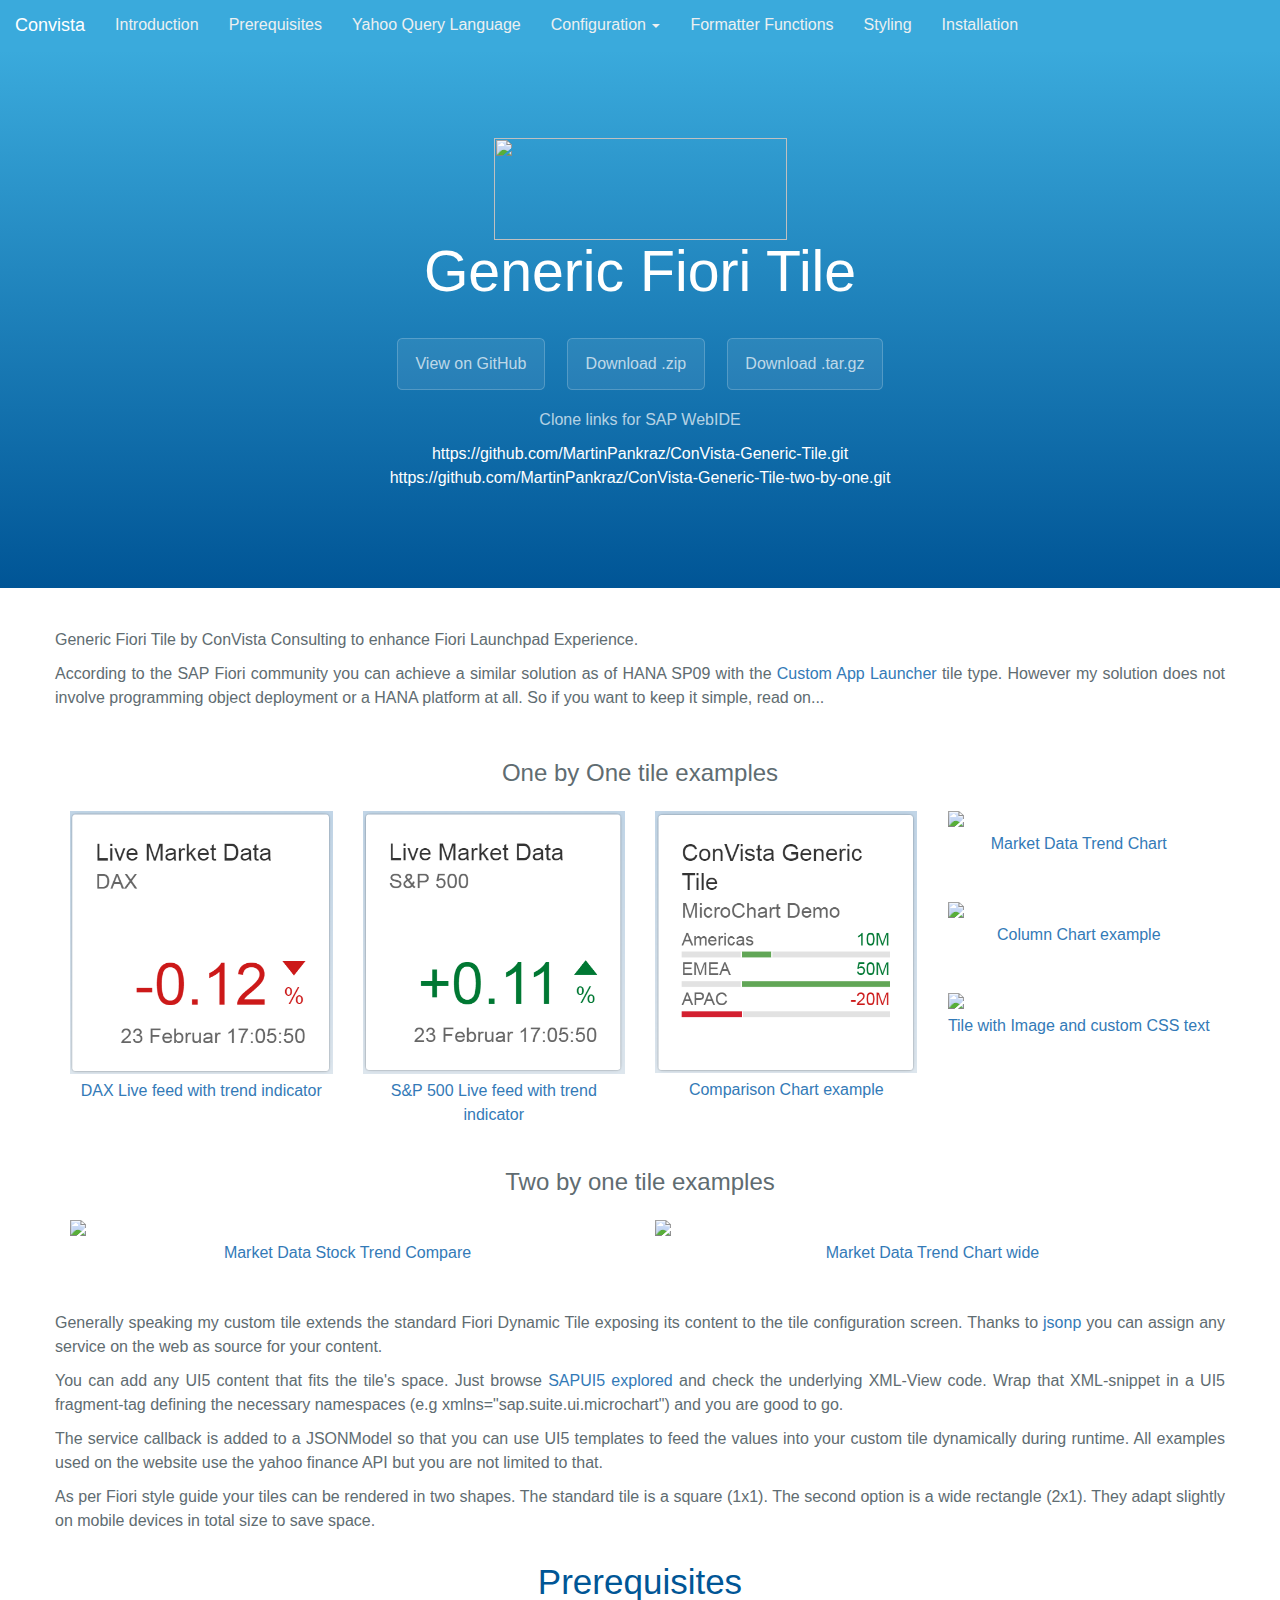
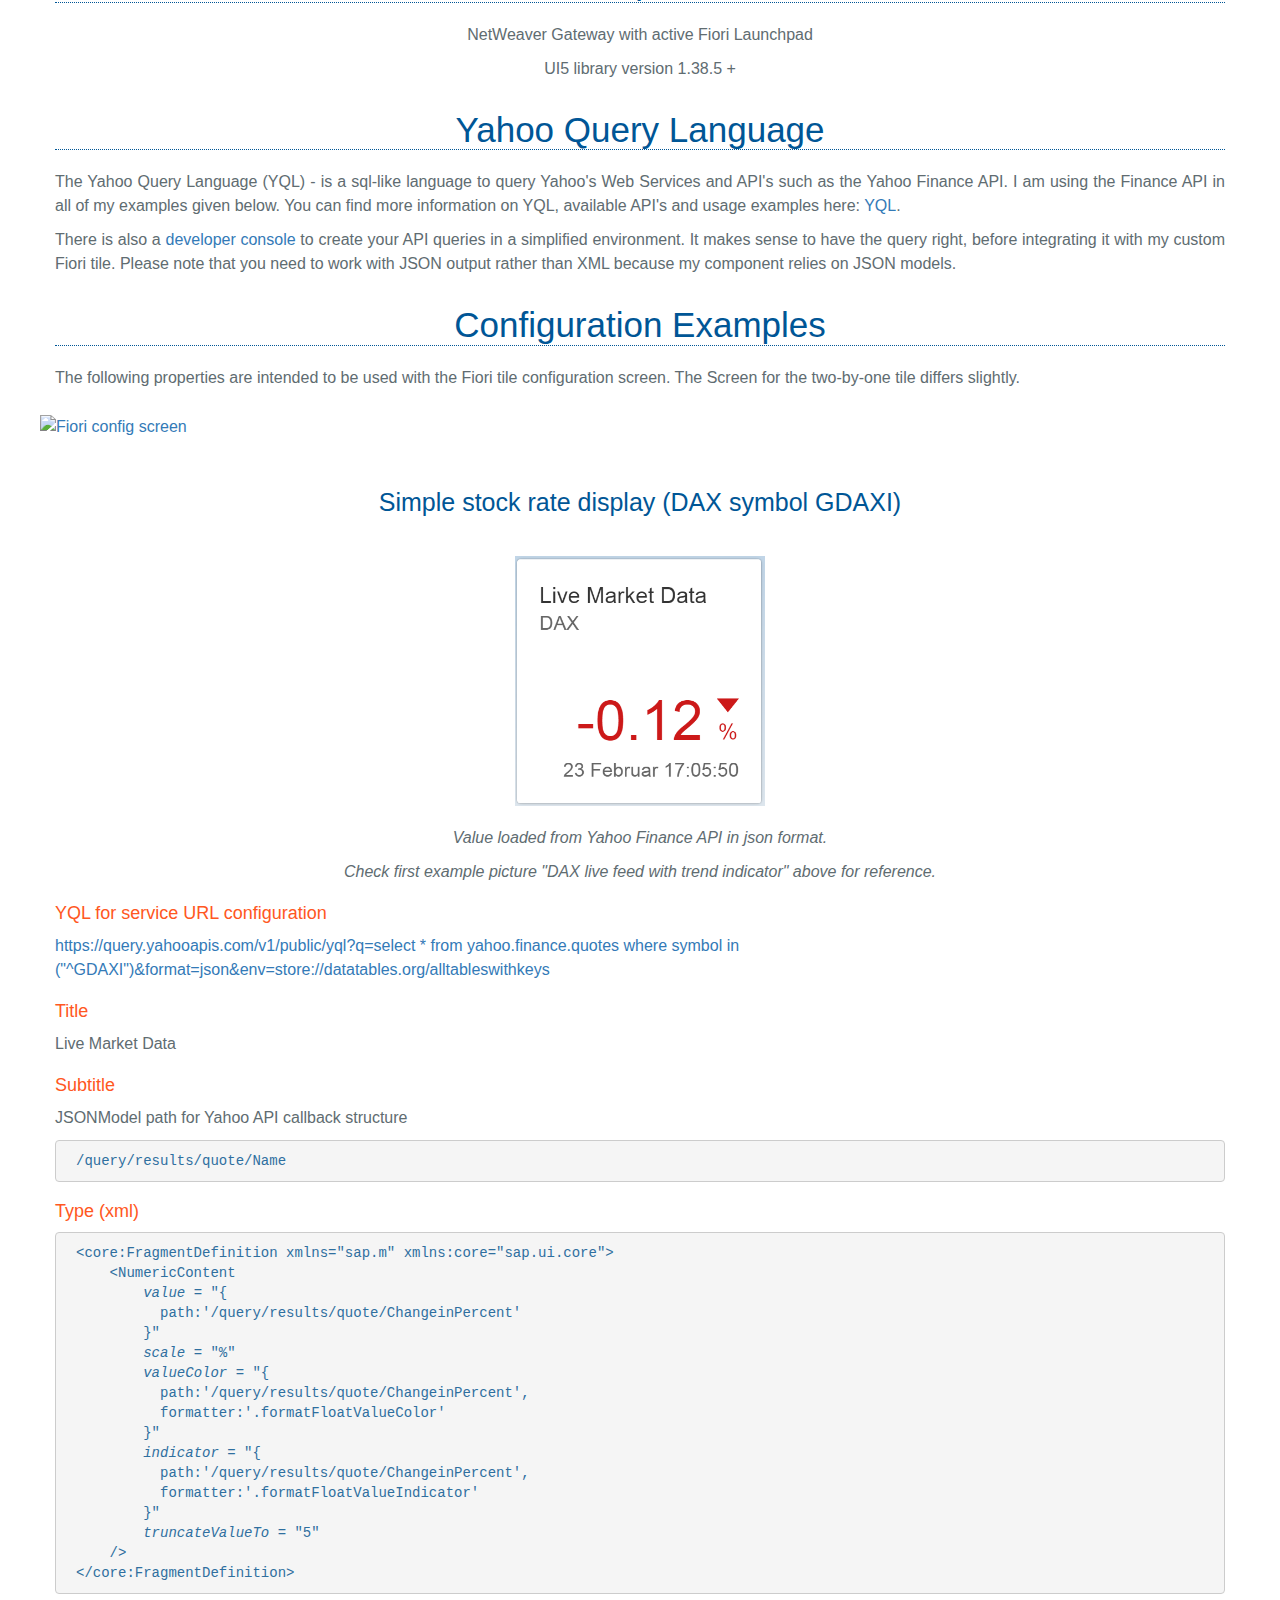
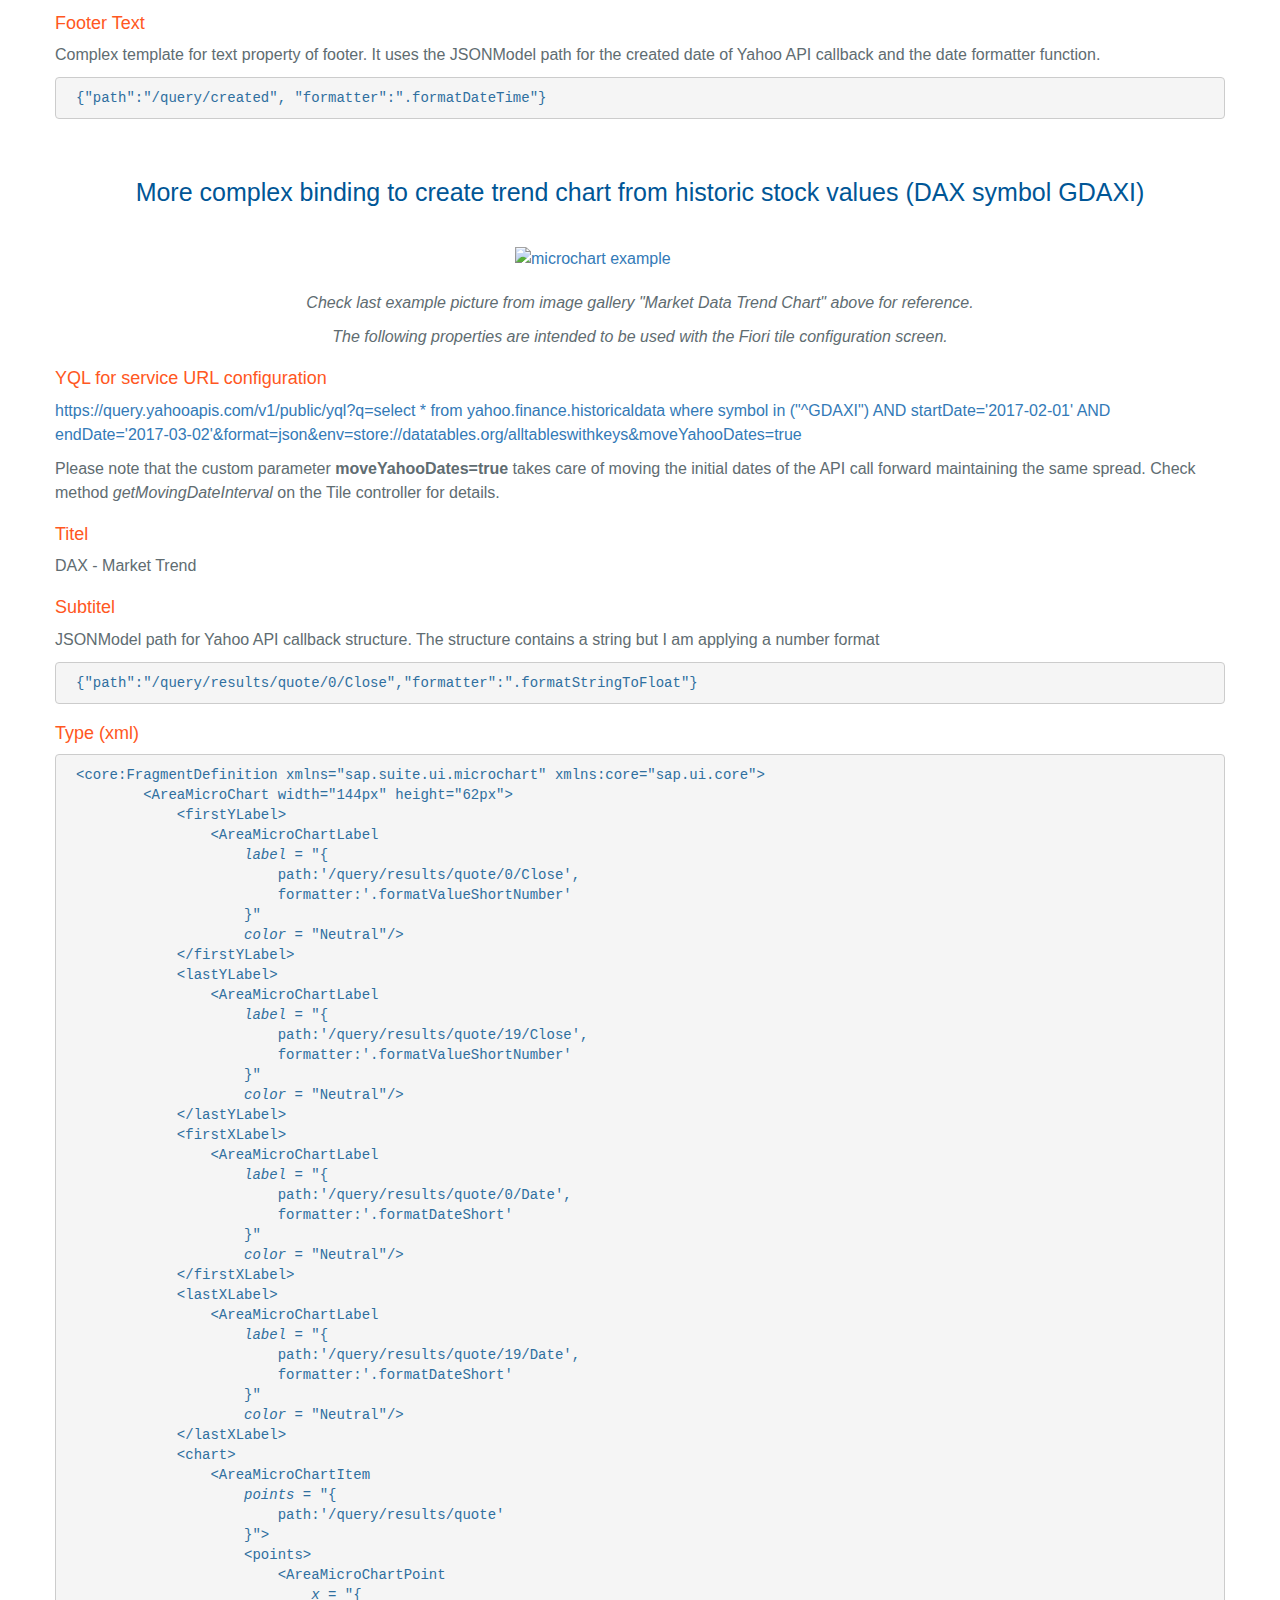
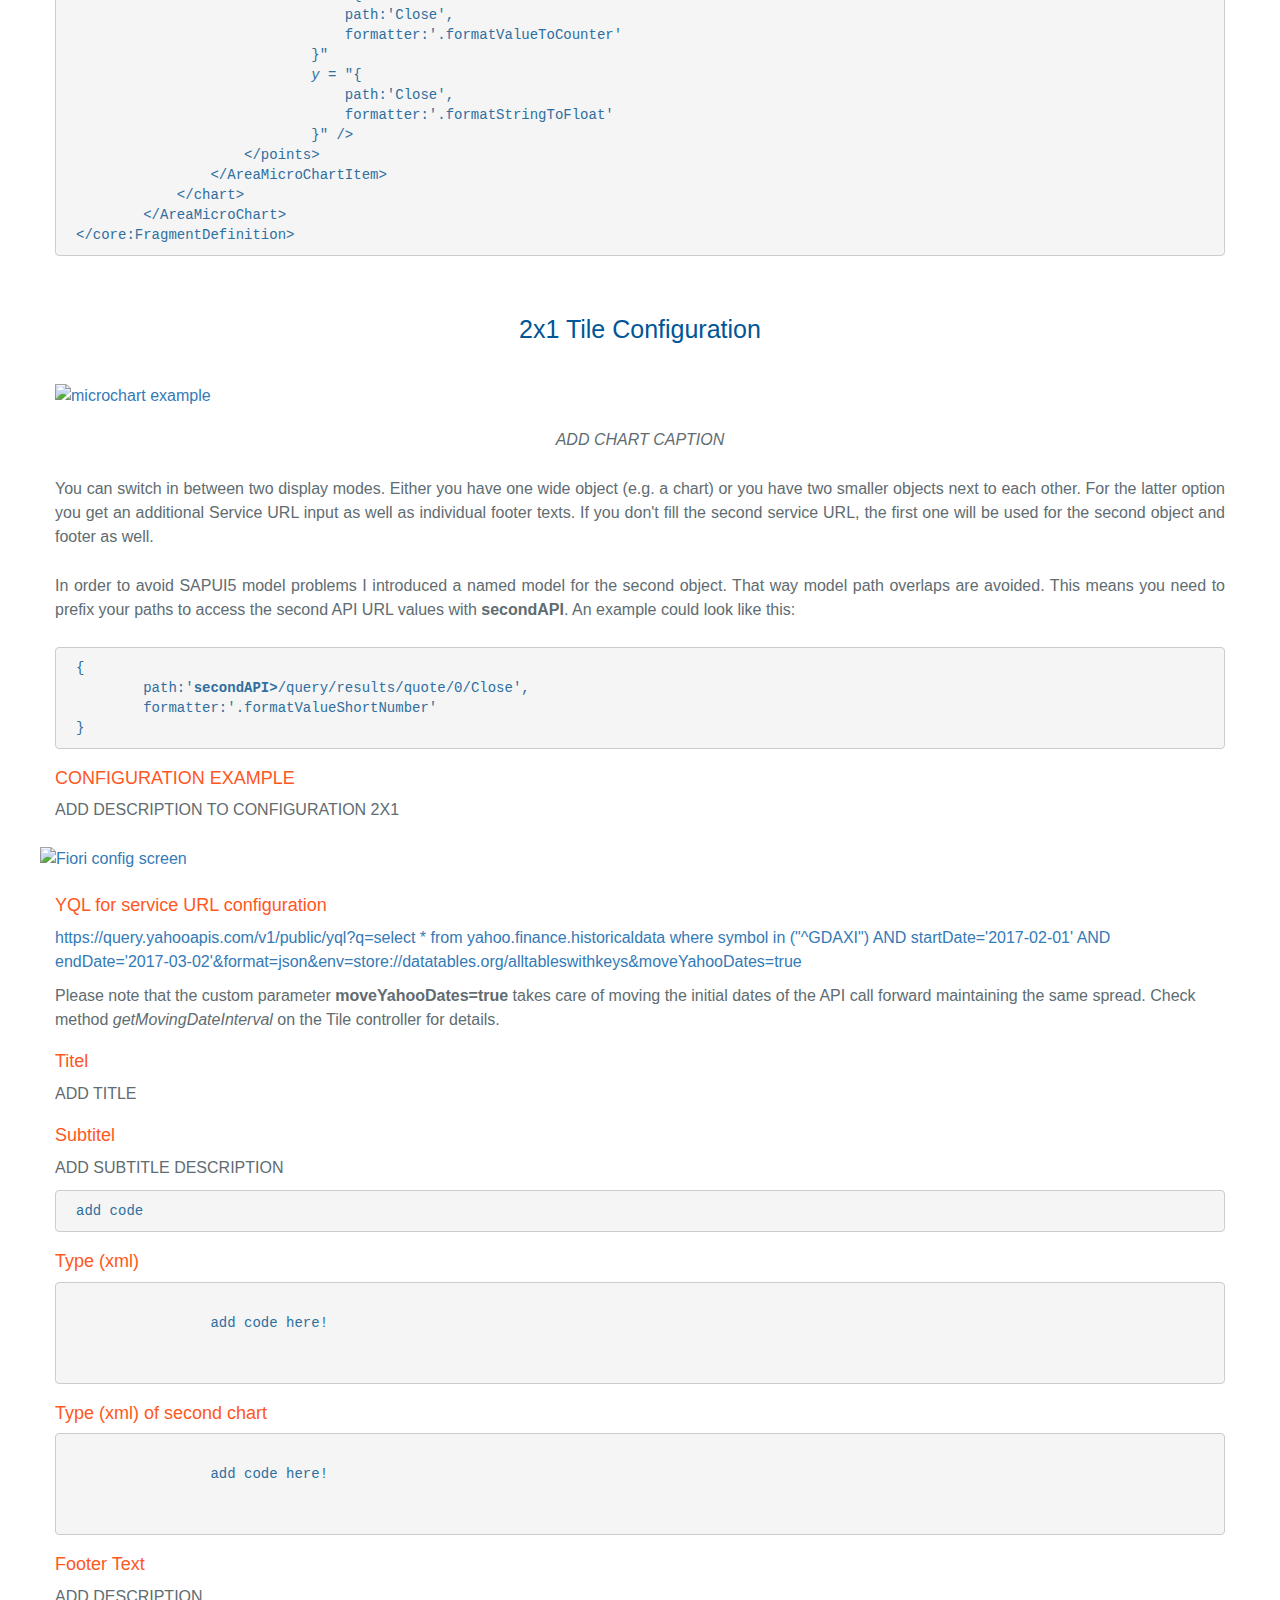
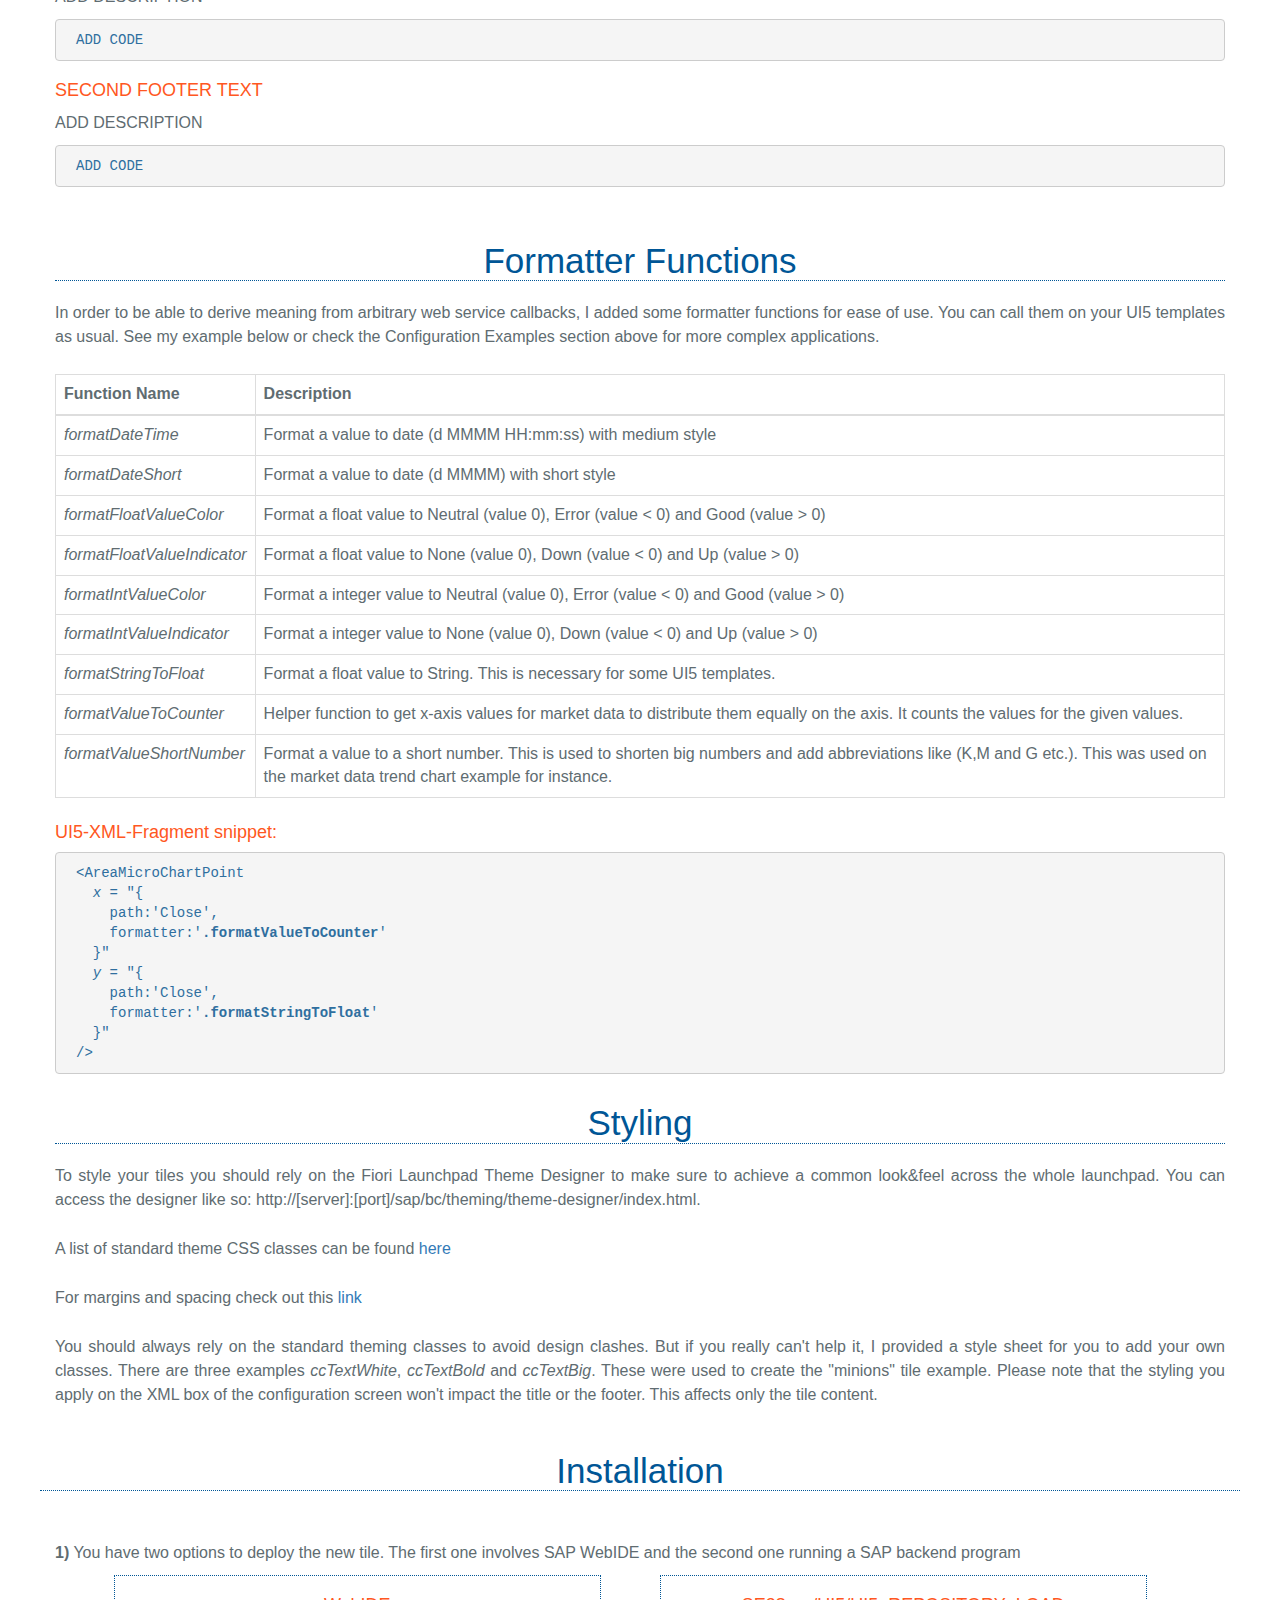
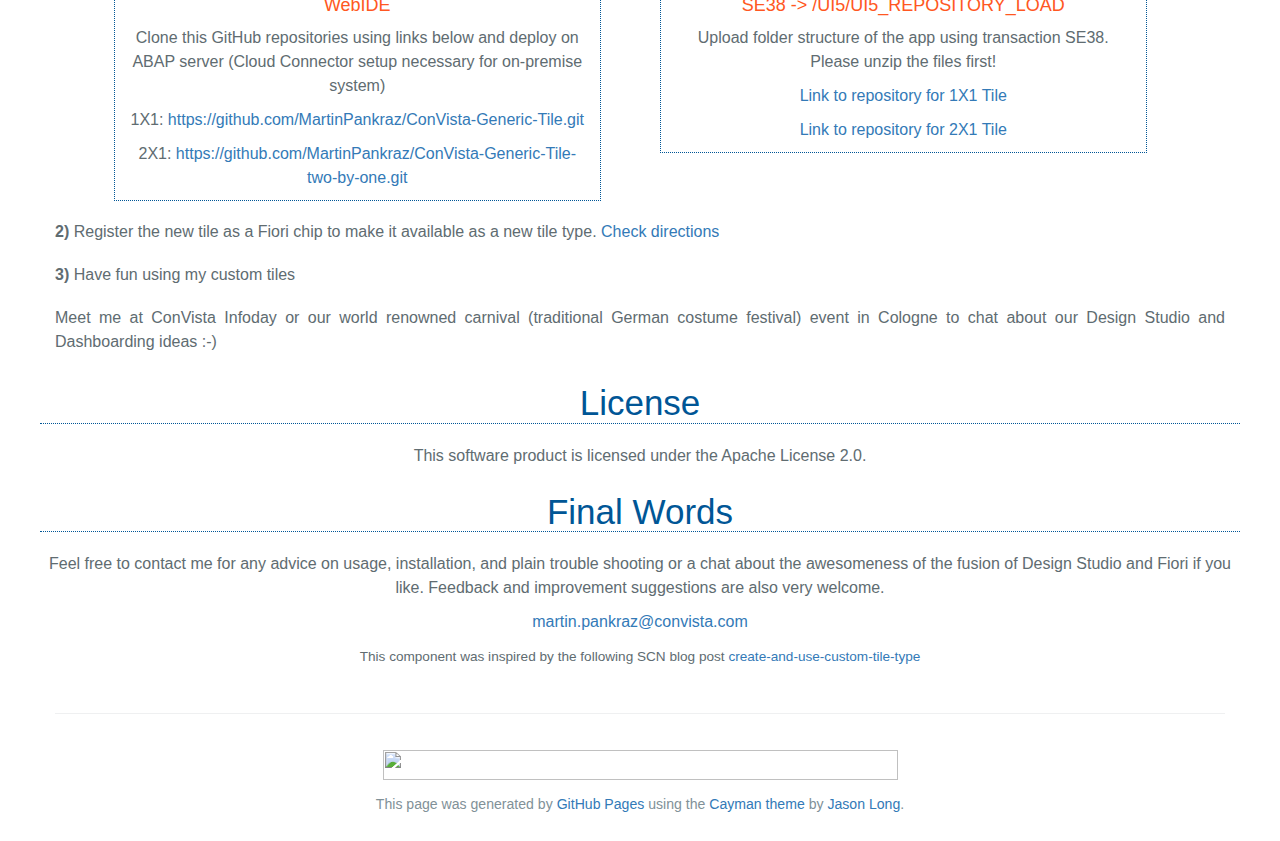
==== commit fa86c76f: "styling for navbar" ====
--- a/index.html
+++ b/index.html
@@ -610,21 +610,24 @@
 
   	$("#myNavbar ul li a[href^='#']").on('click', function(e) {
 
-  	   // prevent default anchor click behavior
-  	   e.preventDefault();
-
-  	   // store hash
-  	   var hash = this.hash;
-  	   var offset = 50;
-  	   // animate
-  	   $('html, body').animate({
-  	       scrollTop: $(hash).offset().top - offset + 'px'
-  	     }, 1000, function(){
-
-  	       // when done, add hash to url
-  	       // (default click behaviour)
-  	       window.location.hash = hash;
-  	     });
+  		if($(e.target).attr("class") !== "dropdown-toggle"){
+  			// prevent default anchor click behavior
+  			e.preventDefault();
+
+  			// store hash
+  			var hash = this.hash;
+  			var offset = 50;
+  			// animate
+  			$('html, body').animate({
+  			    scrollTop: $(hash).offset().top - offset + 'px'
+  			  }, 1000, function(){
+
+  			    // when done, add hash to url
+  			    // (default click behaviour)
+  			    window.location.hash = hash;
+  			  });
+  		}
+  	   
 
   	});
 
@@ -632,6 +635,12 @@
   	    event.preventDefault();
   	    $(this).ekkoLightbox();
   	});
+
+  	 $(document).on('click.nav','.navbar-collapse.in',function(e) {
+  	    if( $(e.target).is('a') ) {
+  	        $(this).removeClass('in').addClass('collapse');
+  	    }
+  	});
   </script>
   </body>
 </html>
--- a/stylesheets/customStyles.css
+++ b/stylesheets/customStyles.css
@@ -1,7 +1,4 @@
 /* CUSTOM CSS */
-body{
-	font-family: 'Montserrat', sans-serif;
-}
 .borderedDivs{
 	border: 1px #005696 dotted;
 	margin-left: 5%;
@@ -82,7 +79,7 @@
 }
 
 .tileWide{
-  max-width: 500px;
+  max-height: 250px;
 }
 
 
@@ -112,6 +109,7 @@
   background-color: #3aaadc;
 }
 .navbar-inverse .navbar-nav > li > .dropdown-menu > li > a {
+  line-height: 30px;
   color: #ecf0f1;
 }
 .navbar-inverse .navbar-nav > li > .dropdown-menu > li > a:hover,
@@ -127,6 +125,7 @@
 .navbar-inverse .navbar-nav .open .dropdown-menu > .active > a:focus {
   color: #ffffff;
   background-color: #005696;
+
 }
 .navbar-inverse .navbar-nav > .active > a,
 .navbar-inverse .navbar-nav > .active > a:hover,
@@ -177,9 +176,48 @@
   }
 }
 
+@media (max-width: 1024px) {
+  .navbar-header {
+      float: none;
+  }
+  .navbar-left,.navbar-right {
+      float: none !important;
+  }
+  .navbar-toggle {
+      display: block;
+  }
+  .navbar-collapse {
+      border-top: 1px solid transparent;
+      box-shadow: inset 0 1px 0 rgba(255,255,255,0.1);
+  }
+  .navbar-fixed-top {
+      top: 0;
+      border-width: 0 0 1px;
+  }
+  .navbar-collapse.collapse {
+      display: none!important;
+  }
+  .navbar-nav {
+      float: none!important;
+      margin-top: 7.5px;
+  }
+  .navbar-nav>li {
+      float: none;
+  }
+  .navbar-nav>li>a {
+      padding-top: 10px;
+      padding-bottom: 10px;
+  }
+  .collapse.in{
+      display:block !important;
+  }
+}
+
+
 @media (max-width: 767px) {
   .paddingCellphone{
-  	padding:10%;
+    padding-left:10%;
+  	padding-right:10%;
   }
   .borderedDivs{
   	margin-right: 0px;
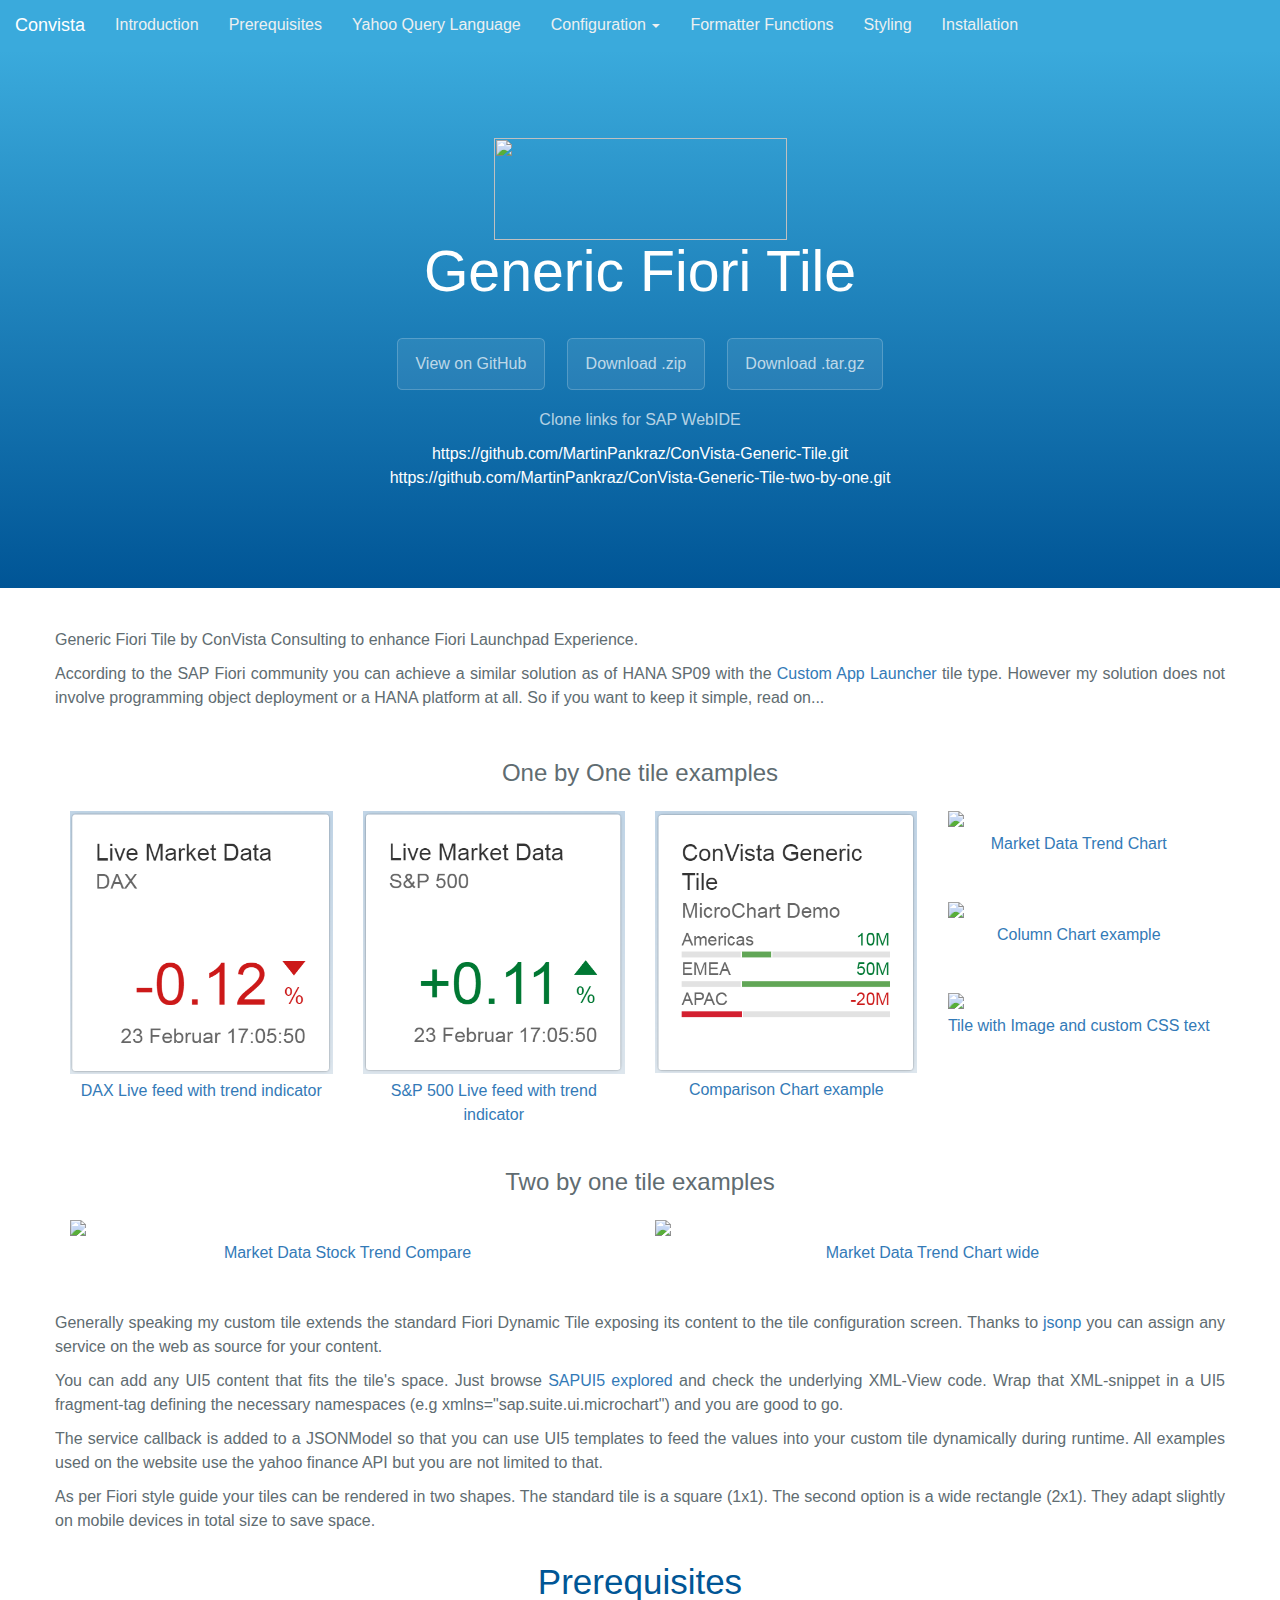
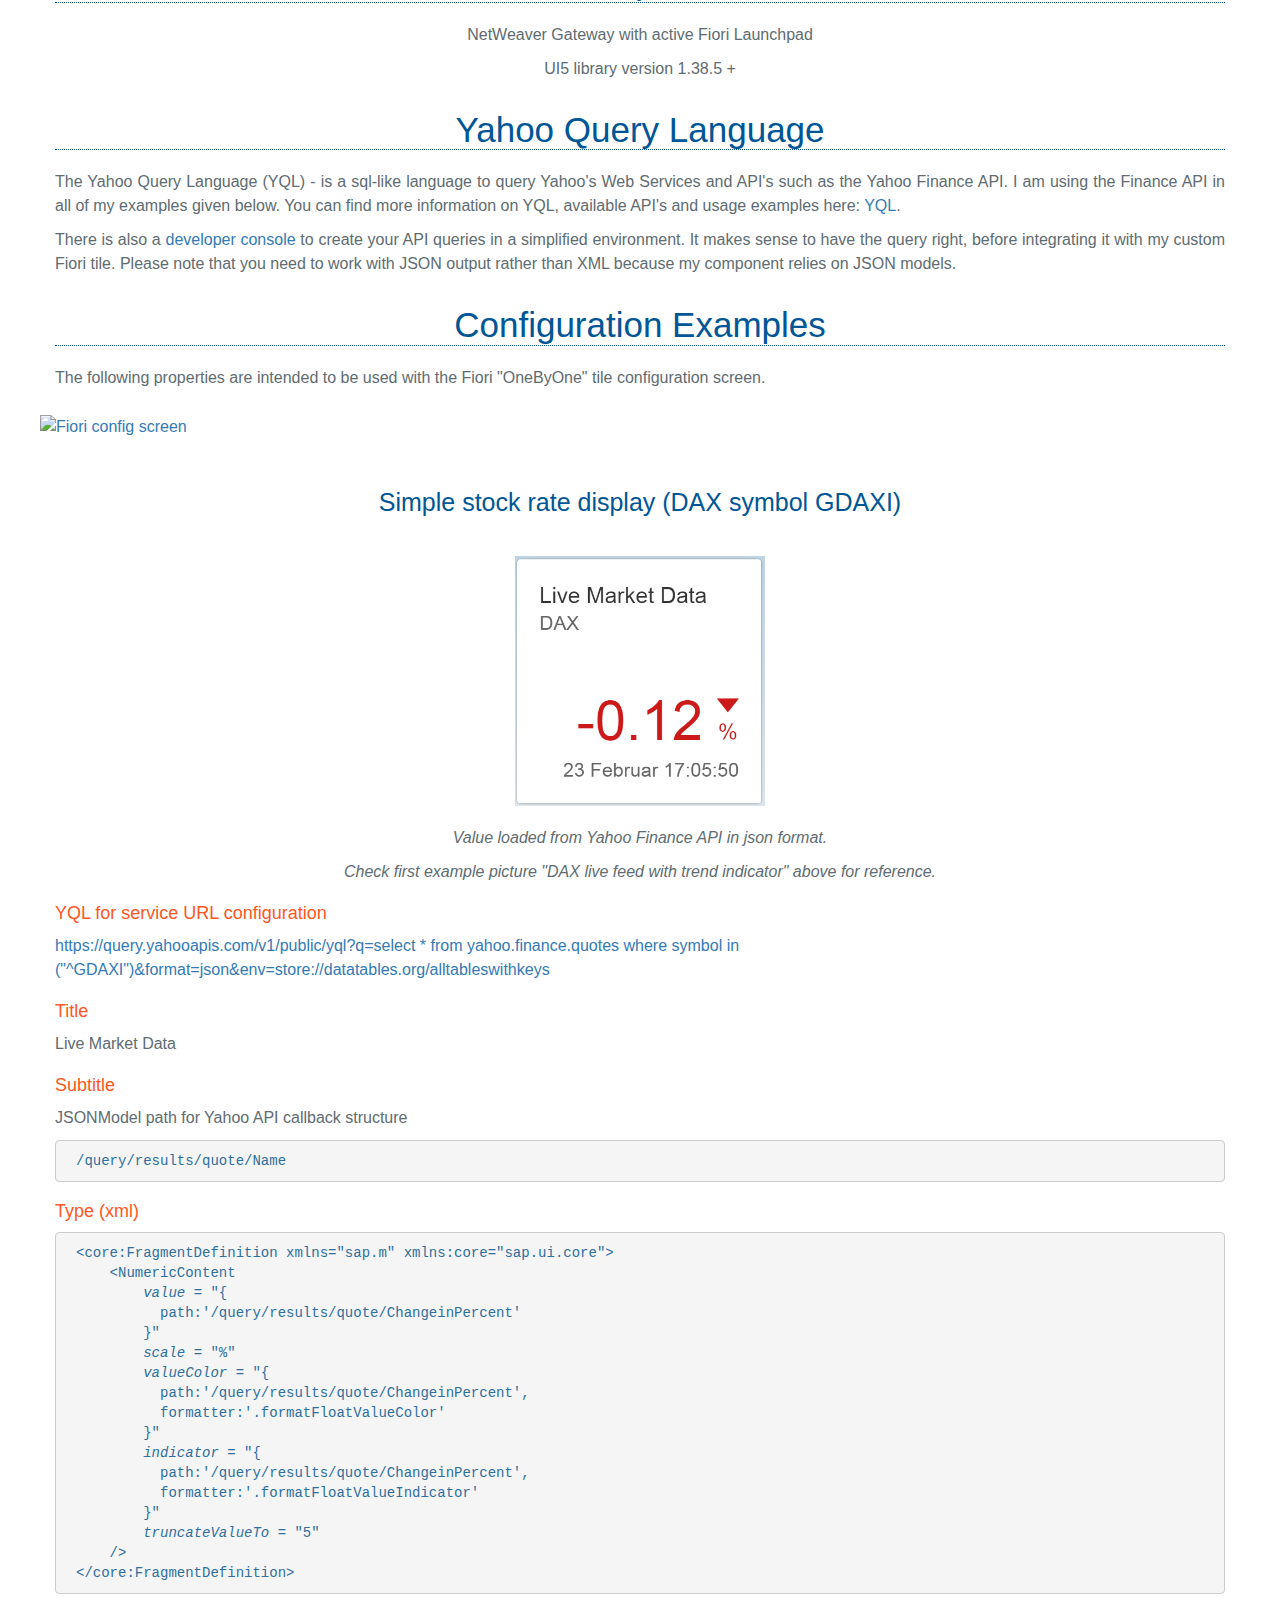
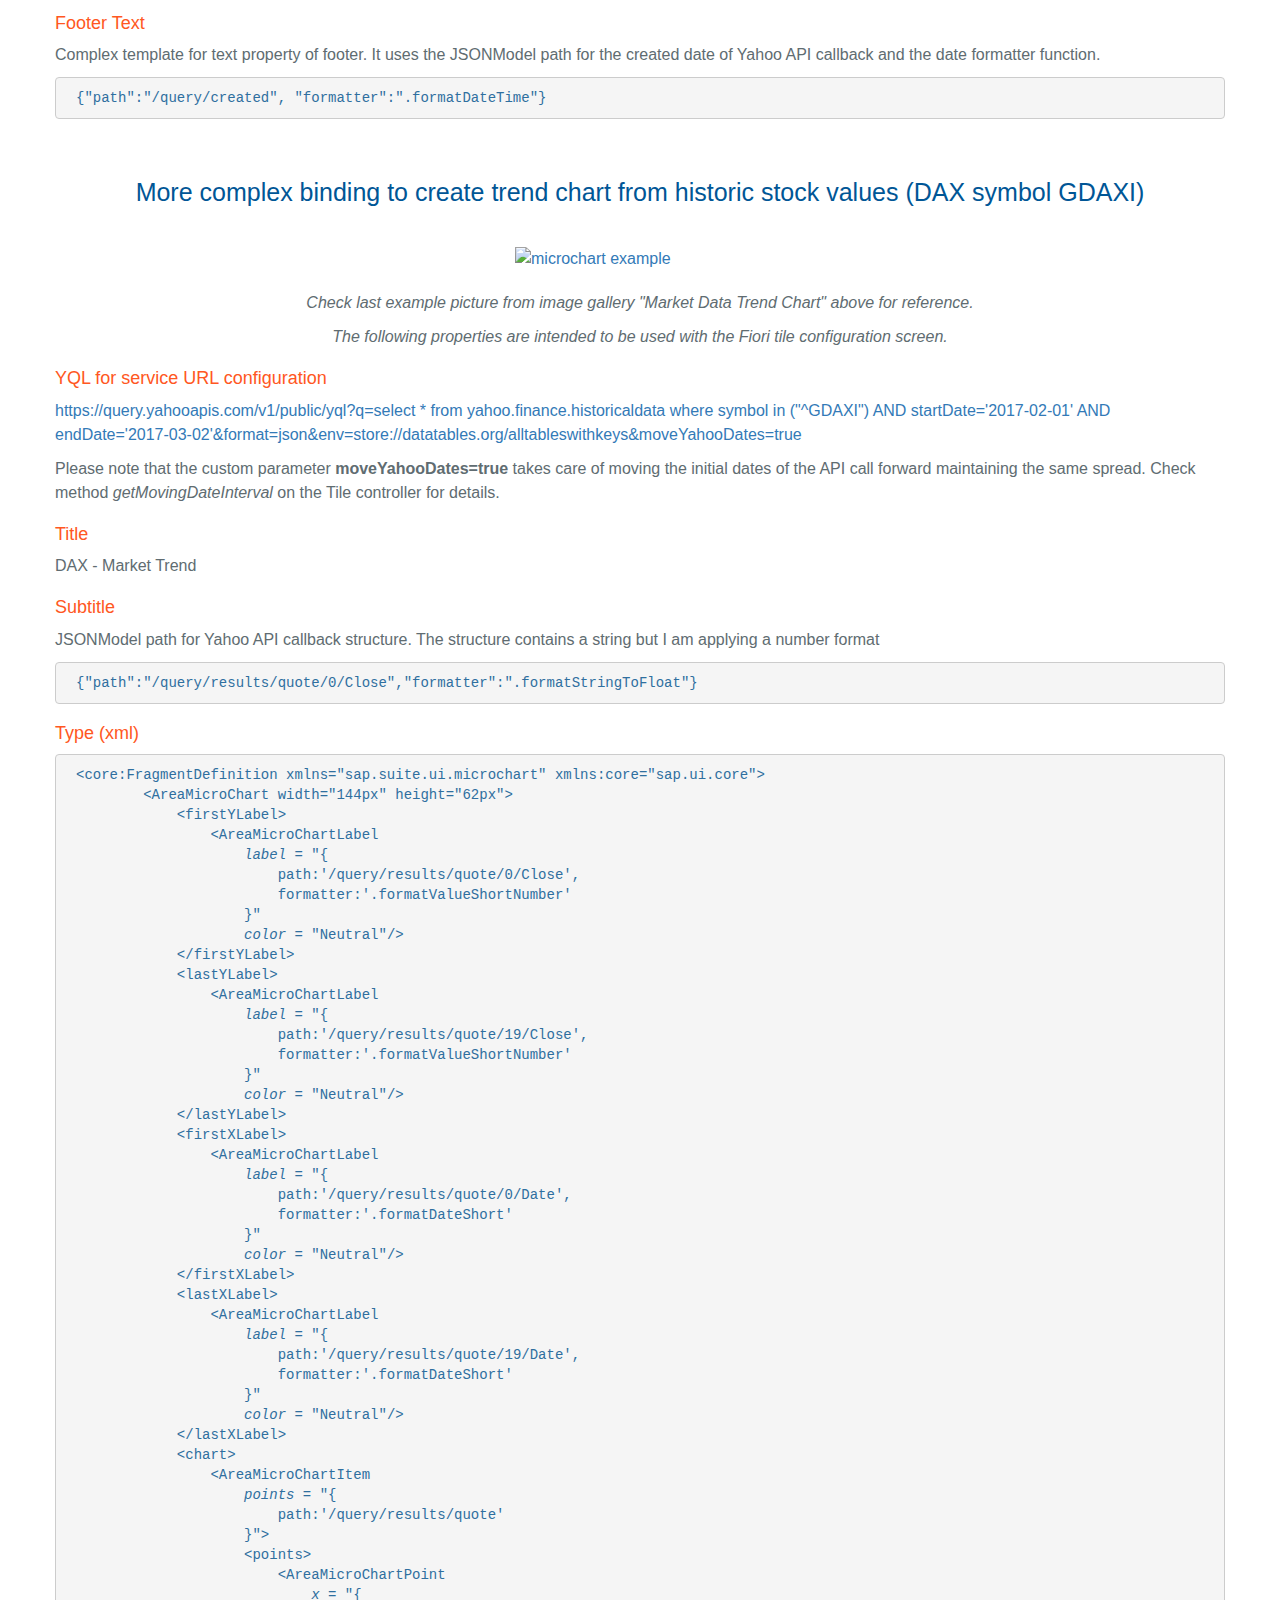
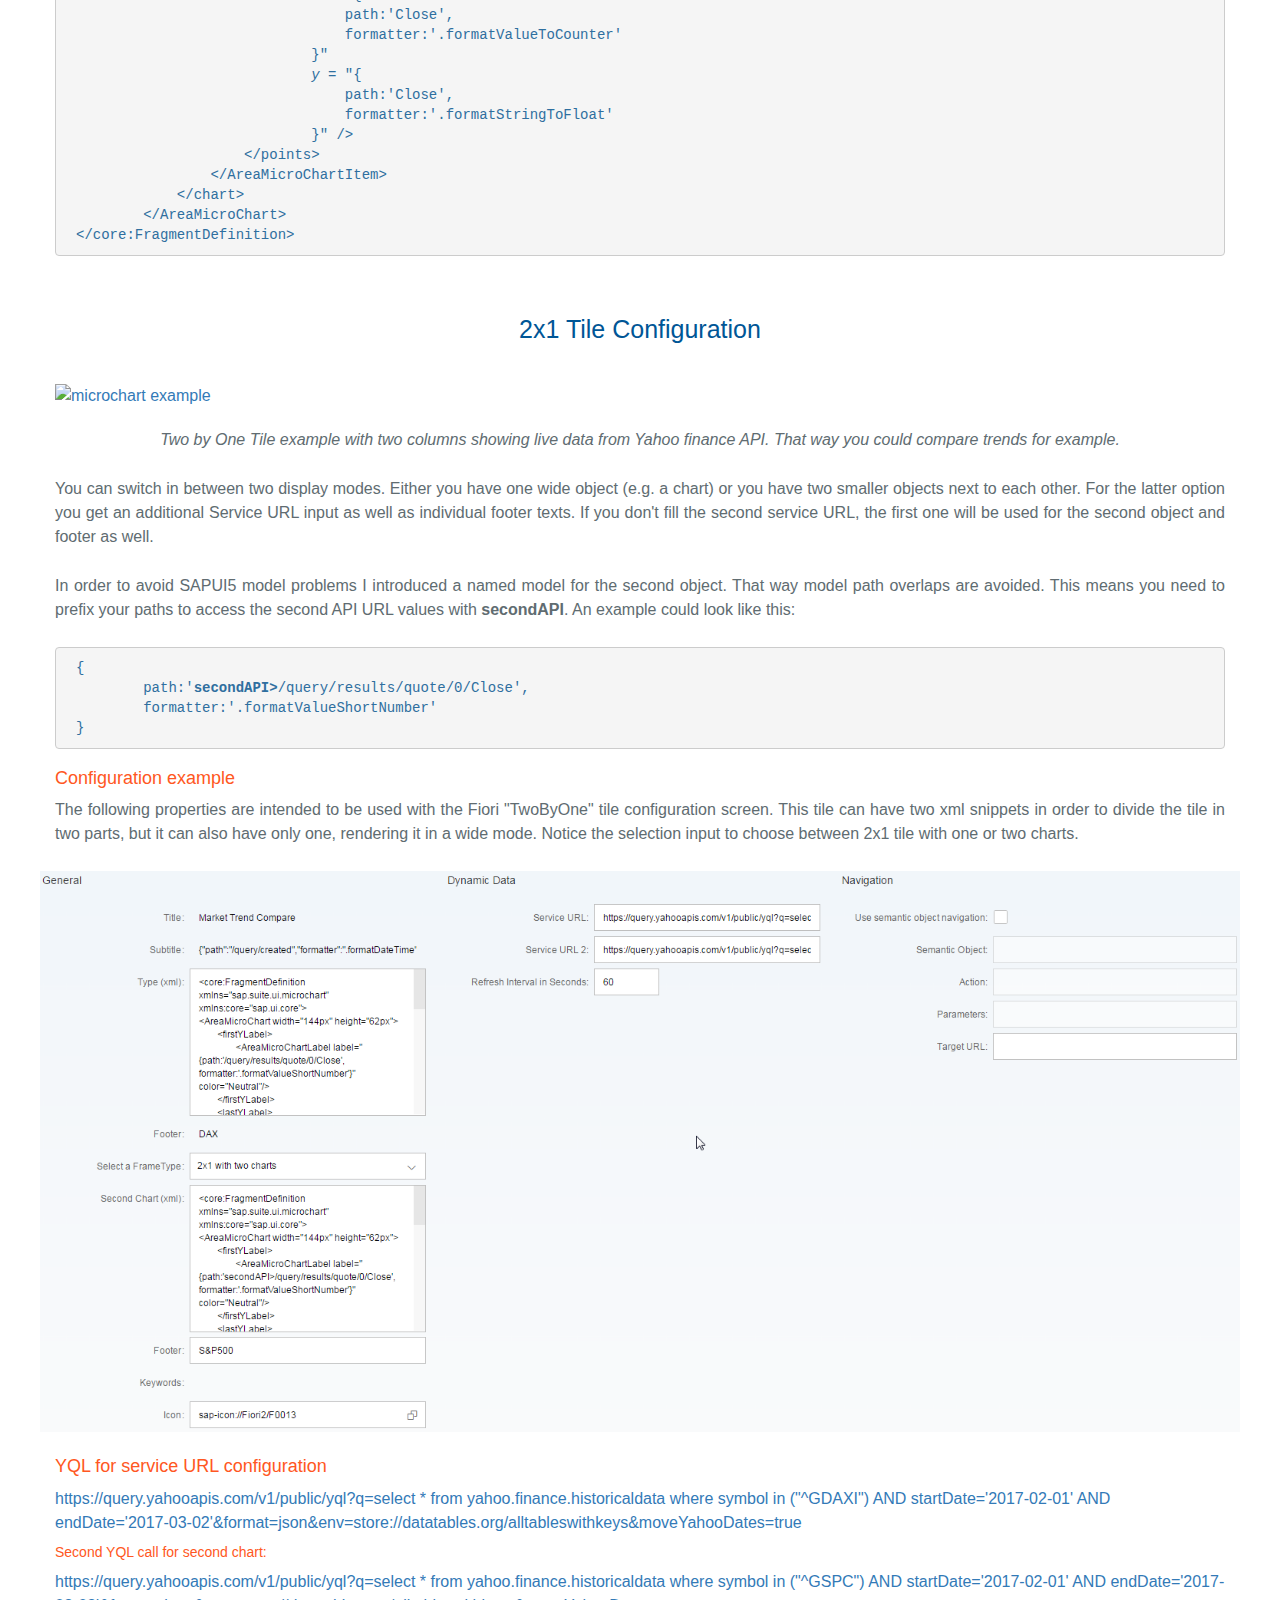
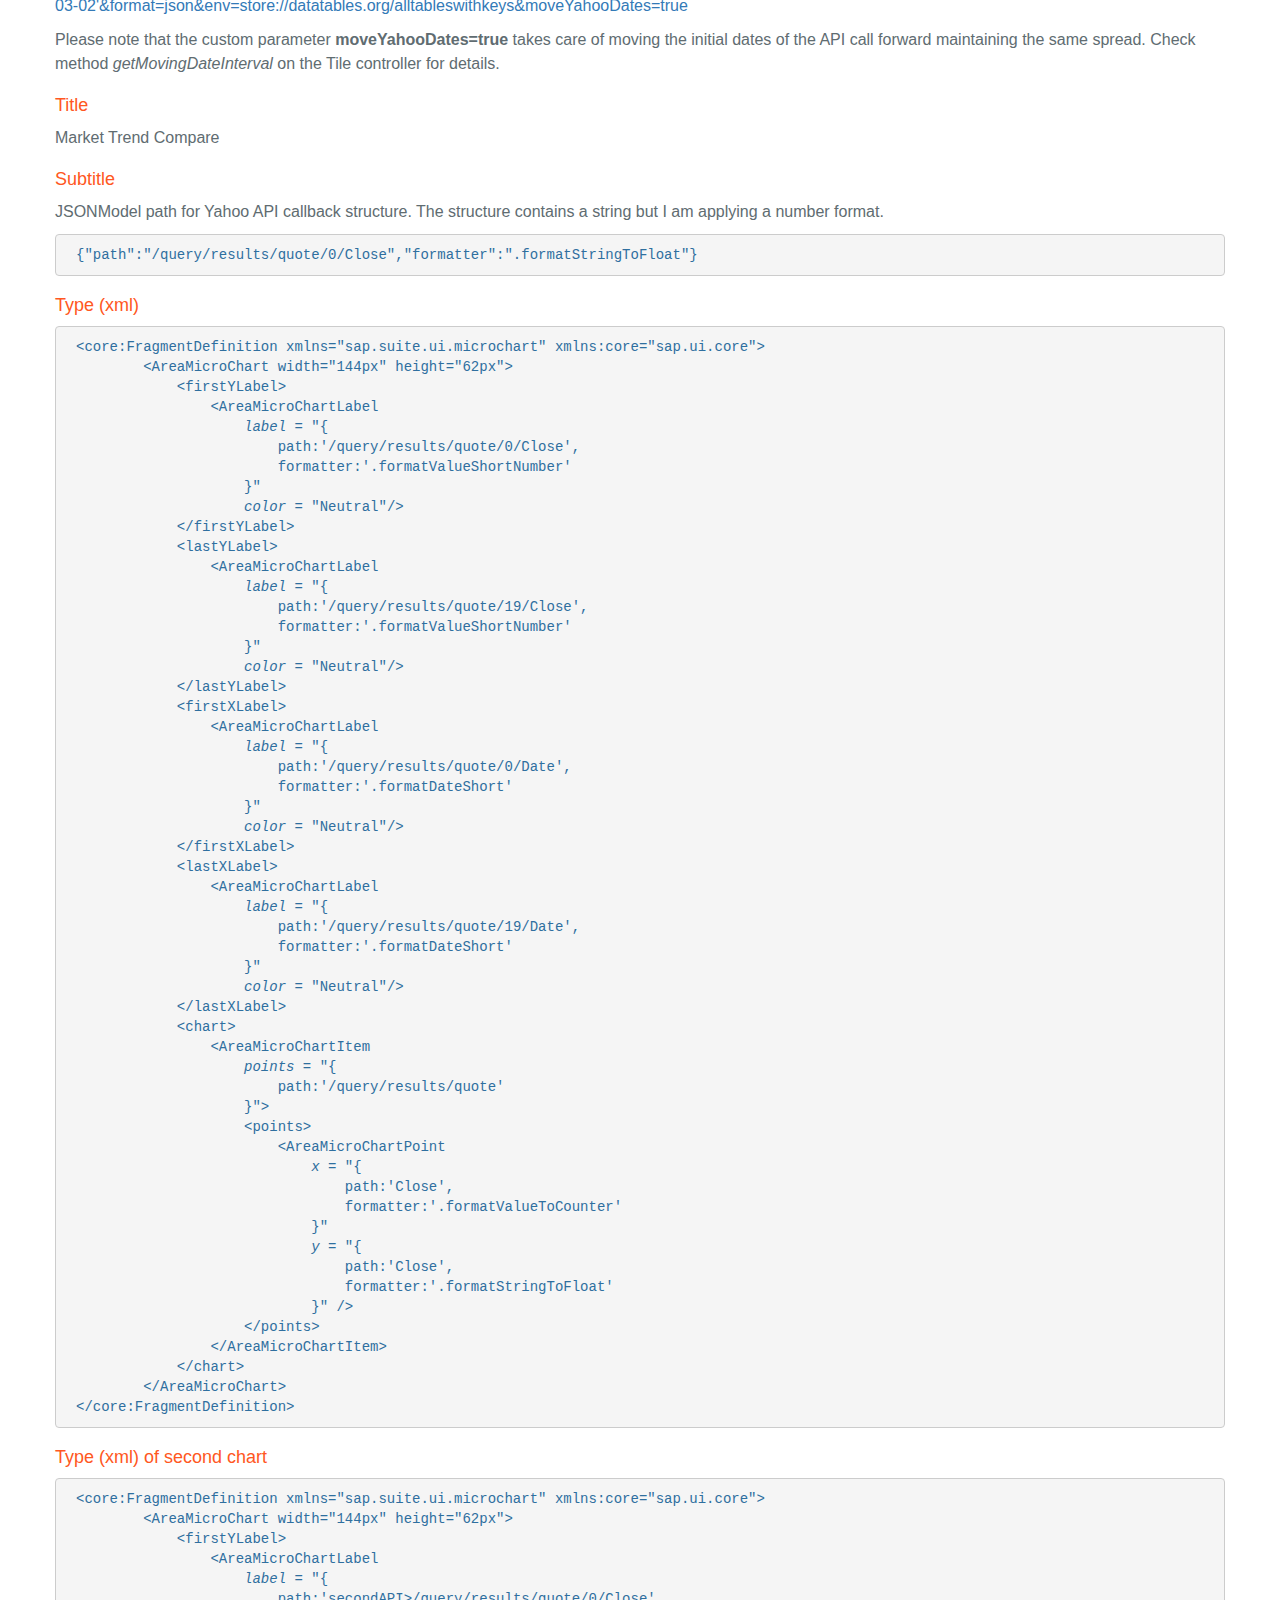
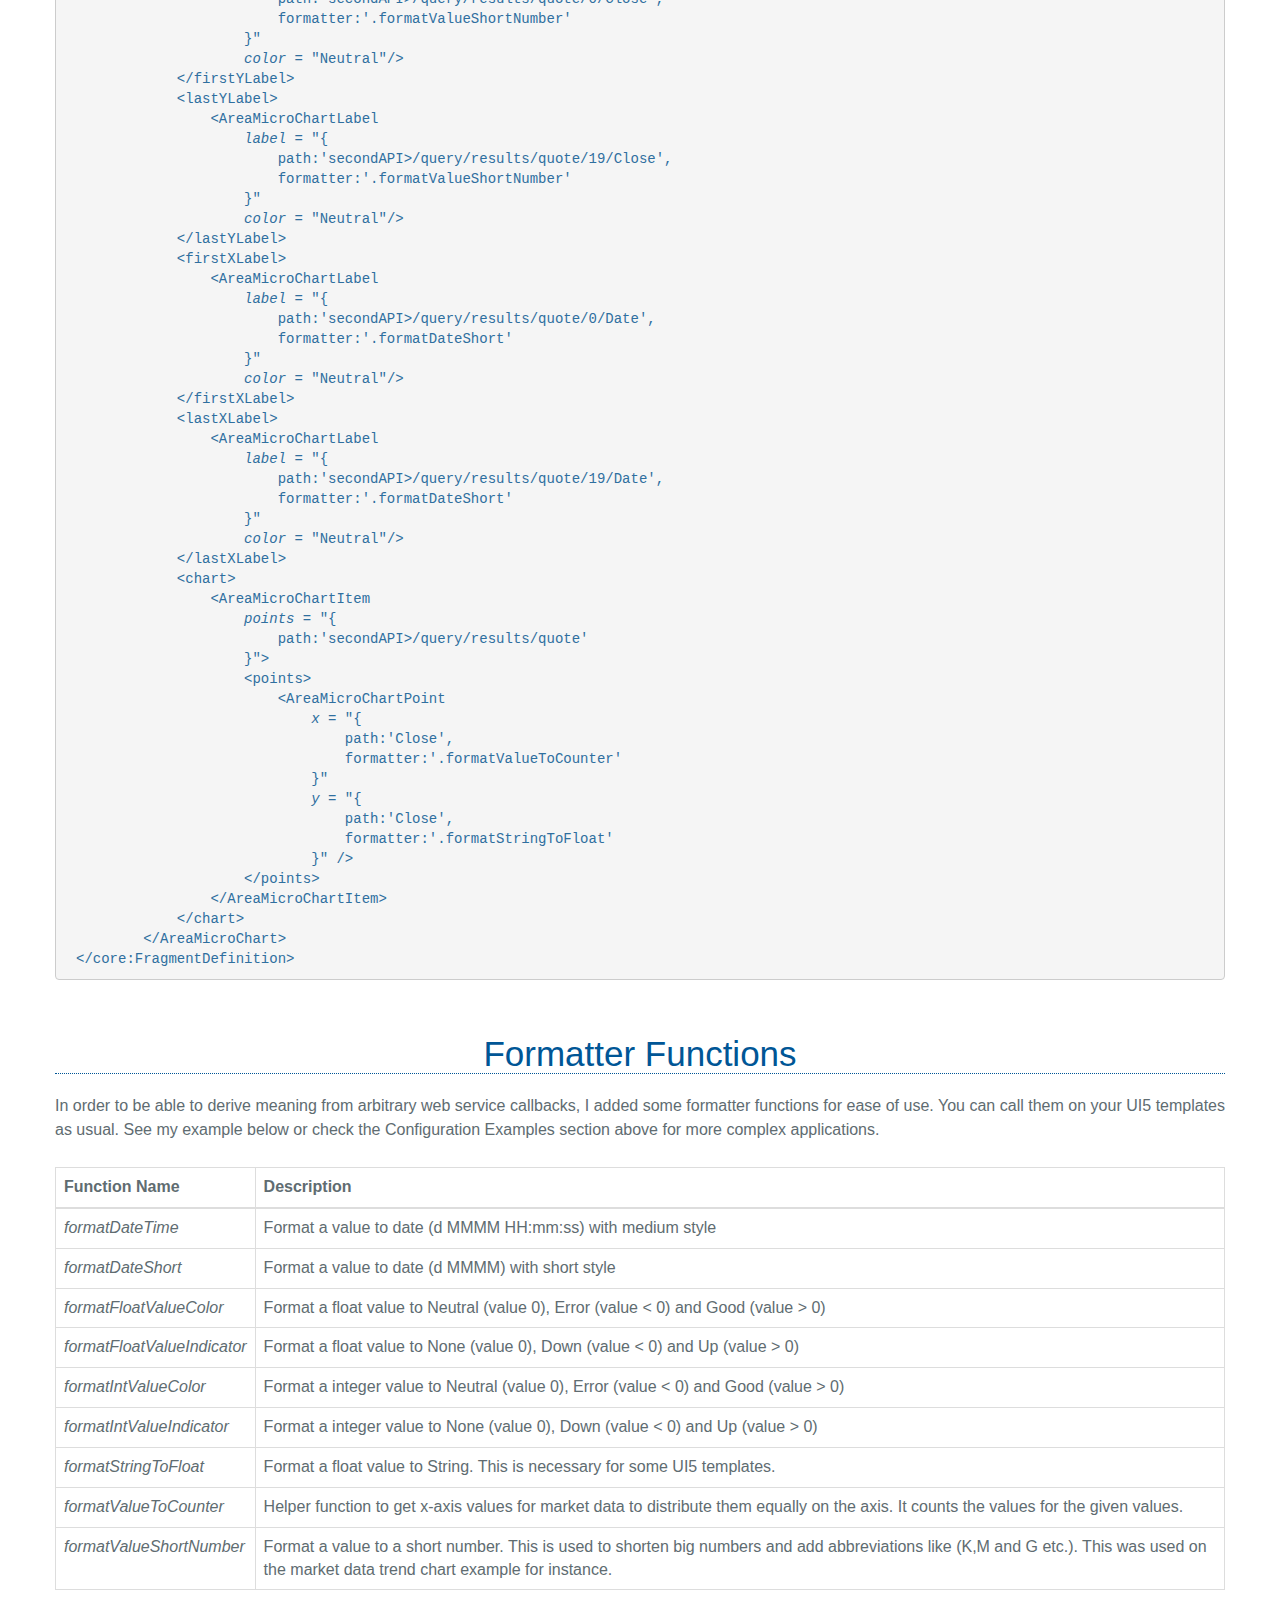
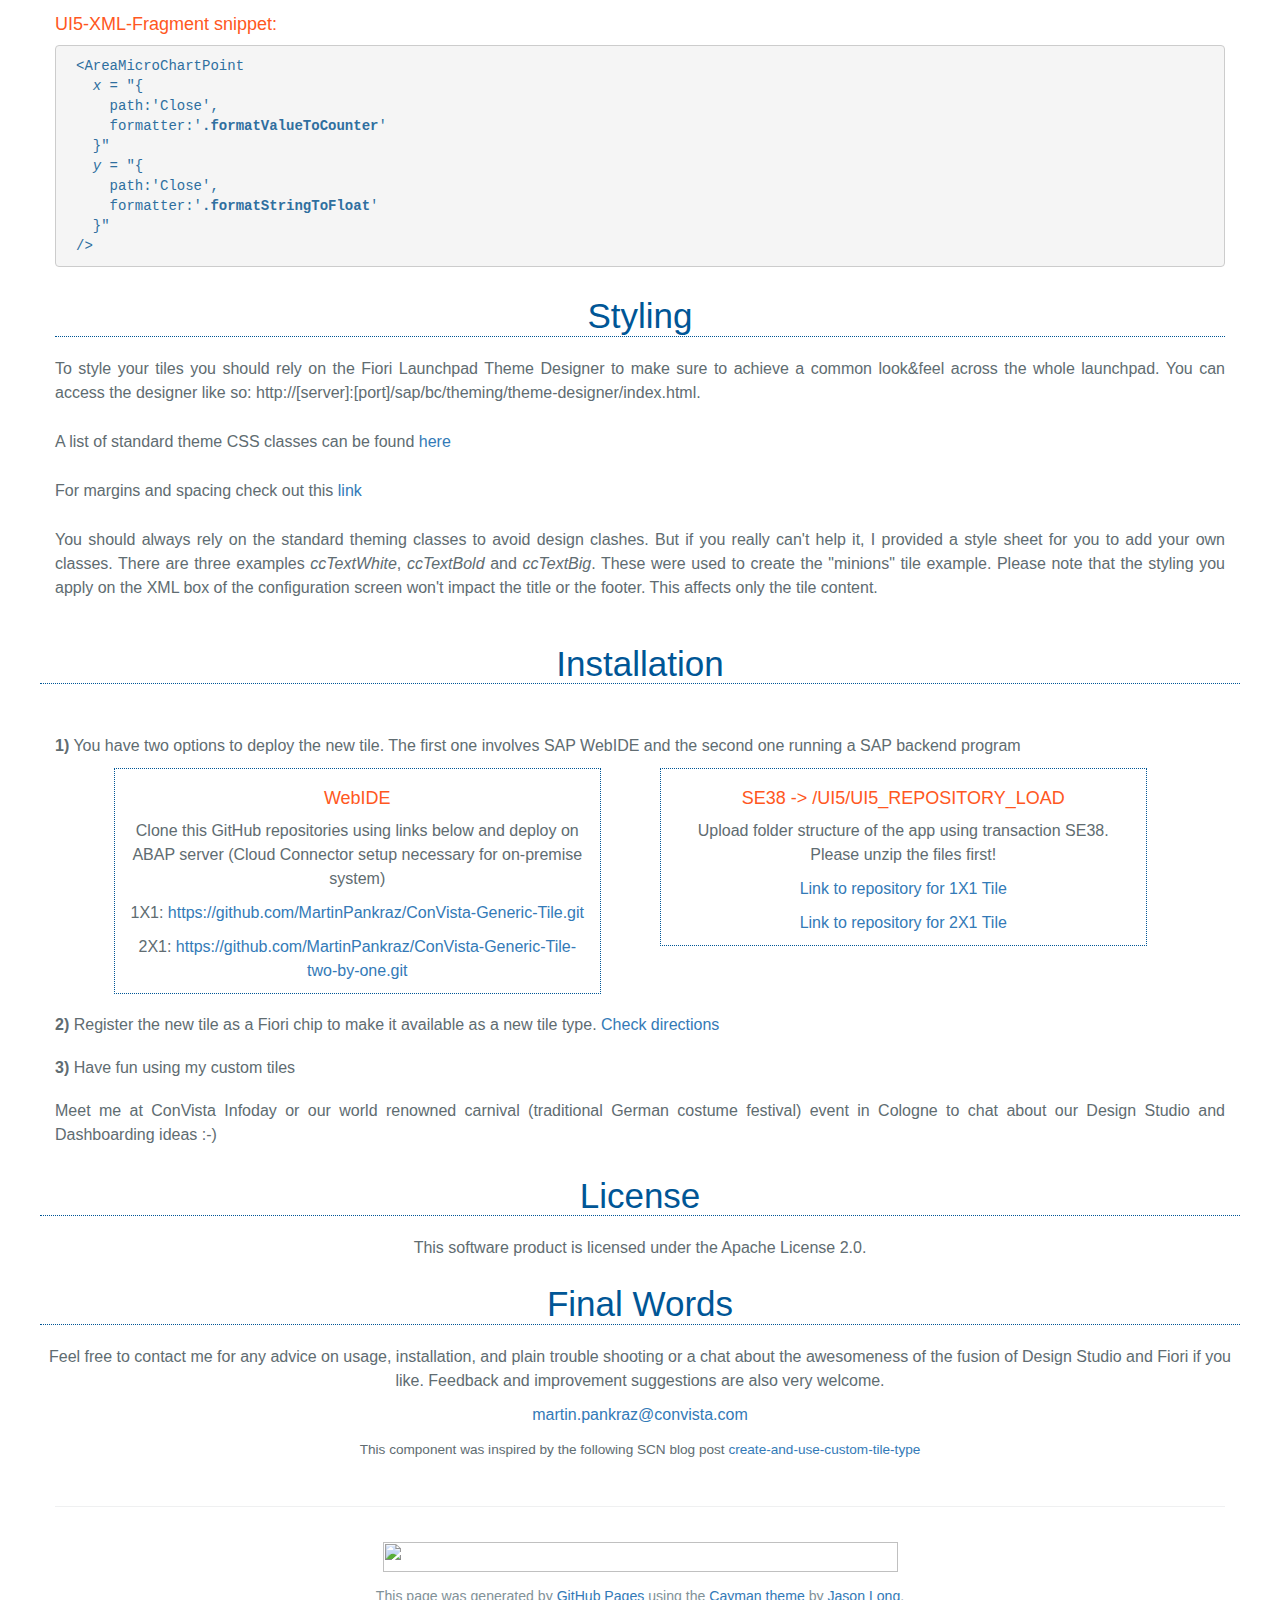
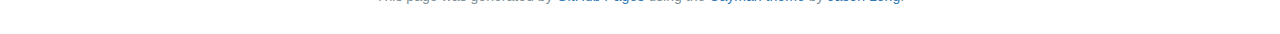
==== commit a111ca3d: "-2x1 config description added" ====
--- a/index.html
+++ b/index.html
@@ -222,7 +222,7 @@
 
 	<div class="row" id="configuration_examples">
 		<h2 class="anchors">Configuration Examples</h2>
-			<p class="justify normalRow">The following properties are intended to be used with the Fiori tile configuration screen. The Screen for the two-by-one tile differs slightly.</p>
+			<p class="justify normalRow">The following properties are intended to be used with the Fiori "OneByOne" tile configuration screen.</p>
 			<div class="row">
 				<a data-toggle="lightbox" href="images/tile_config_screen_example.png">
 					<img src="images/tile_config_screen_example.png" alt="Fiori config screen" class="img-responsive centered desktop">
@@ -298,10 +298,10 @@
 		<a href="https://query.yahooapis.com/v1/public/yql?q=select%20*%20from%20yahoo.finance.historicaldata%20where%20symbol%20in%20(%22^GDAXI%22)%20AND%20startDate=%272017-02-01%27%20AND%20endDate=%272017-03-02%27&format=json&env=store%3A%2F%2Fdatatables.org%2Falltableswithkeys&moveYahooDates=true"  target="_blank">https://query.yahooapis.com/v1/public/yql?q=select * from yahoo.finance.historicaldata where symbol in ("^GDAXI") AND startDate='2017-02-01' AND endDate='2017-03-02'&format=json&env=store://datatables.org/alltableswithkeys&moveYahooDates=true</a>
 		<p>
 		<p>Please note that the custom parameter <b>moveYahooDates=true</b> takes care of moving the initial dates of the API call forward maintaining the same spread. Check method <i>getMovingDateInterval</i> on the Tile controller for details.</p>
-		<h4>Titel</h4>
+		<h4>Title</h4>
 		<p>DAX - Market Trend</p>
 
-		<h4>Subtitel</h4>
+		<h4>Subtitle</h4>
 		<p class="justify">JSONModel path for Yahoo API callback structure. The structure contains a string but I am applying a number format</p>
 		  <pre><code>{"path":"/query/results/quote/0/Close","formatter":".formatStringToFloat"}</code></pre>
 		
@@ -372,7 +372,7 @@
 			<img class="centered initialRow tileWide" src="images/tile_stock_compare.png" alt="microchart example">
 		</a>
 		<div class="text-center normalRow">
-			<p><em>ADD CHART CAPTION</em></p>
+			<p><em>Two by One Tile example with two columns showing live data from Yahoo finance API. That way you could compare trends for example.</em></p>
 		</div>
 
 		<p class="justify normalRow">You can switch in between two display modes. Either you have one wide object (e.g. a chart) or you have two smaller objects next to each other. For the latter option you get an additional Service URL input as well as individual footer texts. If you don't fill the second service URL, the first one will be used for the second object and footer as well.</p>
@@ -382,56 +382,158 @@
 	formatter:'.formatValueShortNumber'
 }</code></pre>
 		
-		<h4>CONFIGURATION EXAMPLE</h4>
-		<p class="justify normalRow">ADD DESCRIPTION TO CONFIGURATION 2X1</p>
+		<h4>Configuration example</h4>
+		<p class="justify normalRow">The following properties are intended to be used with the Fiori "TwoByOne" tile configuration screen. This tile can have two xml snippets in order to divide the tile in two parts, but it can also have only one, rendering it in a wide mode. Notice the selection input to choose between 2x1 tile with one or two charts.</p>
 		<div class="row normalRow">
-			<a data-toggle="lightbox" href="images/tile_config_screen_example.png">
-				<img src="images/tile_config_screen_example.png" alt="Fiori config screen" class="img-responsive centered desktop">
-			</a>
-			<a data-toggle="lightbox" data-gallery="config-2by1-gallery" href="images/tile_config_screen_example_mobile_1.png">
-				<img src="images/tile_config_screen_example_mobile_1.png" alt="Fiori config screen1" class="img-responsive centered mobile">
-			</a>
-			<a data-toggle="lightbox" data-gallery="config-2by1-gallery" href="images/tile_config_screen_example_mobile_2.png">
-				<img src="images/tile_config_screen_example_mobile_2.png" alt="Fiori config screen2" class="img-responsive centered mobile">
-			</a>
-			<a data-toggle="lightbox" data-gallery="config-2by1-gallery" href="images/tile_config_screen_example_mobile_3.png">
-				<img src="images/tile_config_screen_example_mobile_3.png" alt="Fiori config screen3" class="img-responsive centered mobile">
+			<a data-toggle="lightbox" href="images/tile_config_screen_example2x1.png">
+				<img src="images/tile_config_screen_example2x1.png" alt="Fiori config screen" class="img-responsive centered desktop">
+			</a>
+			<a data-toggle="lightbox" data-gallery="config-2by1-gallery" href="images/tile_config_screen_example2x1_mobile_1.png">
+				<img src="images/tile_config_screen_example2x1_mobile_1.png" alt="Fiori config screen1" class="img-responsive centered mobile">
+			</a>
+			<a data-toggle="lightbox" data-gallery="config-2by1-gallery" href="images/tile_config_screen_example2x1_mobile_2.png">
+				<img src="images/tile_config_screen_example2x1_mobile_2.png" alt="Fiori config screen2" class="img-responsive centered mobile">
 			</a>
 		</div>
 
 			<h4>YQL for service URL configuration</h4>
-			<a href="https://query.yahooapis.com/v1/public/yql?q=select%20*%20from%20yahoo.finance.historicaldata%20where%20symbol%20in%20(%22^GDAXI%22)%20AND%20startDate=%272017-02-01%27%20AND%20endDate=%272017-03-02%27&format=json&env=store%3A%2F%2Fdatatables.org%2Falltableswithkeys&moveYahooDates=true"  target="_blank">https://query.yahooapis.com/v1/public/yql?q=select * from yahoo.finance.historicaldata where symbol in ("^GDAXI") AND startDate='2017-02-01' AND endDate='2017-03-02'&format=json&env=store://datatables.org/alltableswithkeys&moveYahooDates=true</a>
+			<a href="https://query.yahooapis.com/v1/public/yql?q=select%20*%20from%20yahoo.finance.historicaldata%20where%20symbol%20in%20(%22^GDAXI%22)%20AND%20startDate=%272017-02-01%27%20AND%20endDate=%272017-03-02%27&format=json&env=store%3A%2F%2Fdatatables.org%2Falltableswithkeys&moveYahooDates=true" target="_blank">https://query.yahooapis.com/v1/public/yql?q=select * from yahoo.finance.historicaldata where symbol in ("^GDAXI") AND startDate='2017-02-01' AND endDate='2017-03-02'&format=json&env=store://datatables.org/alltableswithkeys&moveYahooDates=true</a>
+			<p>
+			<h5>Second YQL call for second chart:</h5>
+			<a href="https://query.yahooapis.com/v1/public/yql?q=select%20*%20from%20yahoo.finance.historicaldata%20where%20symbol%20in%20(%22^GSPC%22)%20AND%20startDate=%272017-02-01%27%20AND%20endDate=%272017-03-02%27&format=json&env=store%3A%2F%2Fdatatables.org%2Falltableswithkeys&moveYahooDates=true" target="_blank">https://query.yahooapis.com/v1/public/yql?q=select * from yahoo.finance.historicaldata where symbol in ("^GSPC") AND startDate='2017-02-01' AND endDate='2017-03-02'&format=json&env=store://datatables.org/alltableswithkeys&moveYahooDates=true</a>
 			<p>
 			<p>Please note that the custom parameter <b>moveYahooDates=true</b> takes care of moving the initial dates of the API call forward maintaining the same spread. Check method <i>getMovingDateInterval</i> on the Tile controller for details.</p>
-			<h4>Titel</h4>
-			<p>ADD TITLE</p>
-
-			<h4>Subtitel</h4>
-			<p class="justify">ADD SUBTITLE DESCRIPTION</p>
-			  <pre><code>add code</code></pre>
+			<h4>Title</h4>
+			<p>Market Trend Compare</p>
+
+			<h4>Subtitle</h4>
+			<p class="justify">JSONModel path for Yahoo API callback structure. The structure contains a string but I am applying a number format.</p>
+			  <pre><code>{"path":"/query/results/quote/0/Close","formatter":".formatStringToFloat"}</code></pre>
 			
 			<h4>Type (xml)</h4> 
 			<!-- pre tag preserves spaces, DO NOT MOVE OR INDENT THIS CODE -->  
-	<pre>
-		<code>
-		add code here!
-		</code>
-	</pre>
+			<pre>
+<code>&lt;core:FragmentDefinition xmlns=&quot;sap.suite.ui.microchart&quot; xmlns:core=&quot;sap.ui.core&quot;&gt;
+	&lt;AreaMicroChart width=&quot;144px&quot; height=&quot;62px&quot;&gt;
+	    &lt;firstYLabel&gt;
+	        &lt;AreaMicroChartLabel 
+	            <var>label</var> = &quot;{
+	                path:'/query/results/quote/0/Close', 
+	                formatter:'.formatValueShortNumber'
+	            }&quot; 
+	            <var>color</var> = &quot;Neutral&quot;/&gt;
+	    &lt;/firstYLabel&gt;
+	    &lt;lastYLabel&gt;
+	        &lt;AreaMicroChartLabel 
+	            <var>label</var> = &quot;{
+	                path:'/query/results/quote/19/Close', 
+	                formatter:'.formatValueShortNumber'
+	            }&quot; 
+	            <var>color</var> = &quot;Neutral&quot;/&gt;
+	    &lt;/lastYLabel&gt;
+	    &lt;firstXLabel&gt;
+	        &lt;AreaMicroChartLabel 
+	            <var>label</var> = &quot;{
+	                path:'/query/results/quote/0/Date', 
+	                formatter:'.formatDateShort'
+	            }&quot; 
+	            <var>color</var> = &quot;Neutral&quot;/&gt;
+	    &lt;/firstXLabel&gt;
+	    &lt;lastXLabel&gt;
+	        &lt;AreaMicroChartLabel 
+	            <var>label</var> = &quot;{
+	                path:'/query/results/quote/19/Date', 
+	                formatter:'.formatDateShort'
+	            }&quot; 
+	            <var>color</var> = &quot;Neutral&quot;/&gt;
+	    &lt;/lastXLabel&gt;
+	    &lt;chart&gt;
+	        &lt;AreaMicroChartItem 
+	            <var>points</var> = &quot;{
+	                path:'/query/results/quote'
+	            }&quot;&gt;
+	            &lt;points&gt;
+	                &lt;AreaMicroChartPoint 
+	                    <var>x</var> = &quot;{
+	                        path:'Close', 
+	                        formatter:'.formatValueToCounter'
+	                    }&quot; 
+	                    <var>y</var> = &quot;{
+	                        path:'Close', 
+	                        formatter:'.formatStringToFloat'
+	                    }&quot; /&gt;
+	            &lt;/points&gt;
+	        &lt;/AreaMicroChartItem&gt;
+	    &lt;/chart&gt;
+	&lt;/AreaMicroChart&gt;
+&lt;/core:FragmentDefinition&gt;
+</code></pre>
 			<h4>Type (xml) of second chart</h4> 
 			<!-- pre tag preserves spaces, DO NOT MOVE OR INDENT THIS CODE -->  
-	<pre>
-		<code>
-		add code here!
-		</code>
-	</pre>
+			<pre>
+<code>&lt;core:FragmentDefinition xmlns=&quot;sap.suite.ui.microchart&quot; xmlns:core=&quot;sap.ui.core&quot;&gt;
+	&lt;AreaMicroChart width=&quot;144px&quot; height=&quot;62px&quot;&gt;
+	    &lt;firstYLabel&gt;
+	        &lt;AreaMicroChartLabel 
+	            <var>label</var> = &quot;{
+	                path:'secondAPI>/query/results/quote/0/Close', 
+	                formatter:'.formatValueShortNumber'
+	            }&quot; 
+	            <var>color</var> = &quot;Neutral&quot;/&gt;
+	    &lt;/firstYLabel&gt;
+	    &lt;lastYLabel&gt;
+	        &lt;AreaMicroChartLabel 
+	            <var>label</var> = &quot;{
+	                path:'secondAPI>/query/results/quote/19/Close', 
+	                formatter:'.formatValueShortNumber'
+	            }&quot; 
+	            <var>color</var> = &quot;Neutral&quot;/&gt;
+	    &lt;/lastYLabel&gt;
+	    &lt;firstXLabel&gt;
+	        &lt;AreaMicroChartLabel 
+	            <var>label</var> = &quot;{
+	                path:'secondAPI>/query/results/quote/0/Date', 
+	                formatter:'.formatDateShort'
+	            }&quot; 
+	            <var>color</var> = &quot;Neutral&quot;/&gt;
+	    &lt;/firstXLabel&gt;
+	    &lt;lastXLabel&gt;
+	        &lt;AreaMicroChartLabel 
+	            <var>label</var> = &quot;{
+	                path:'secondAPI>/query/results/quote/19/Date', 
+	                formatter:'.formatDateShort'
+	            }&quot; 
+	            <var>color</var> = &quot;Neutral&quot;/&gt;
+	    &lt;/lastXLabel&gt;
+	    &lt;chart&gt;
+	        &lt;AreaMicroChartItem 
+	            <var>points</var> = &quot;{
+	                path:'secondAPI>/query/results/quote'
+	            }&quot;&gt;
+	            &lt;points&gt;
+	                &lt;AreaMicroChartPoint 
+	                    <var>x</var> = &quot;{
+	                        path:'Close', 
+	                        formatter:'.formatValueToCounter'
+	                    }&quot; 
+	                    <var>y</var> = &quot;{
+	                        path:'Close', 
+	                        formatter:'.formatStringToFloat'
+	                    }&quot; /&gt;
+	            &lt;/points&gt;
+	        &lt;/AreaMicroChartItem&gt;
+	    &lt;/chart&gt;
+	&lt;/AreaMicroChart&gt;
+&lt;/core:FragmentDefinition&gt;
+</code></pre>
 	
-	<h4>Footer Text</h4>
+	<!-- <h4>Footer Text</h4>
 	<p class="justify">ADD DESCRIPTION</p>
 	  <pre><code>ADD CODE</code></pre>
-
+	
 	  <h4>SECOND FOOTER TEXT</h4>
 	  <p class="justify">ADD DESCRIPTION</p>
-	    <pre><code>ADD CODE</code></pre>
+	    <pre><code>ADD CODE</code></pre> -->
 
 	</div>
 
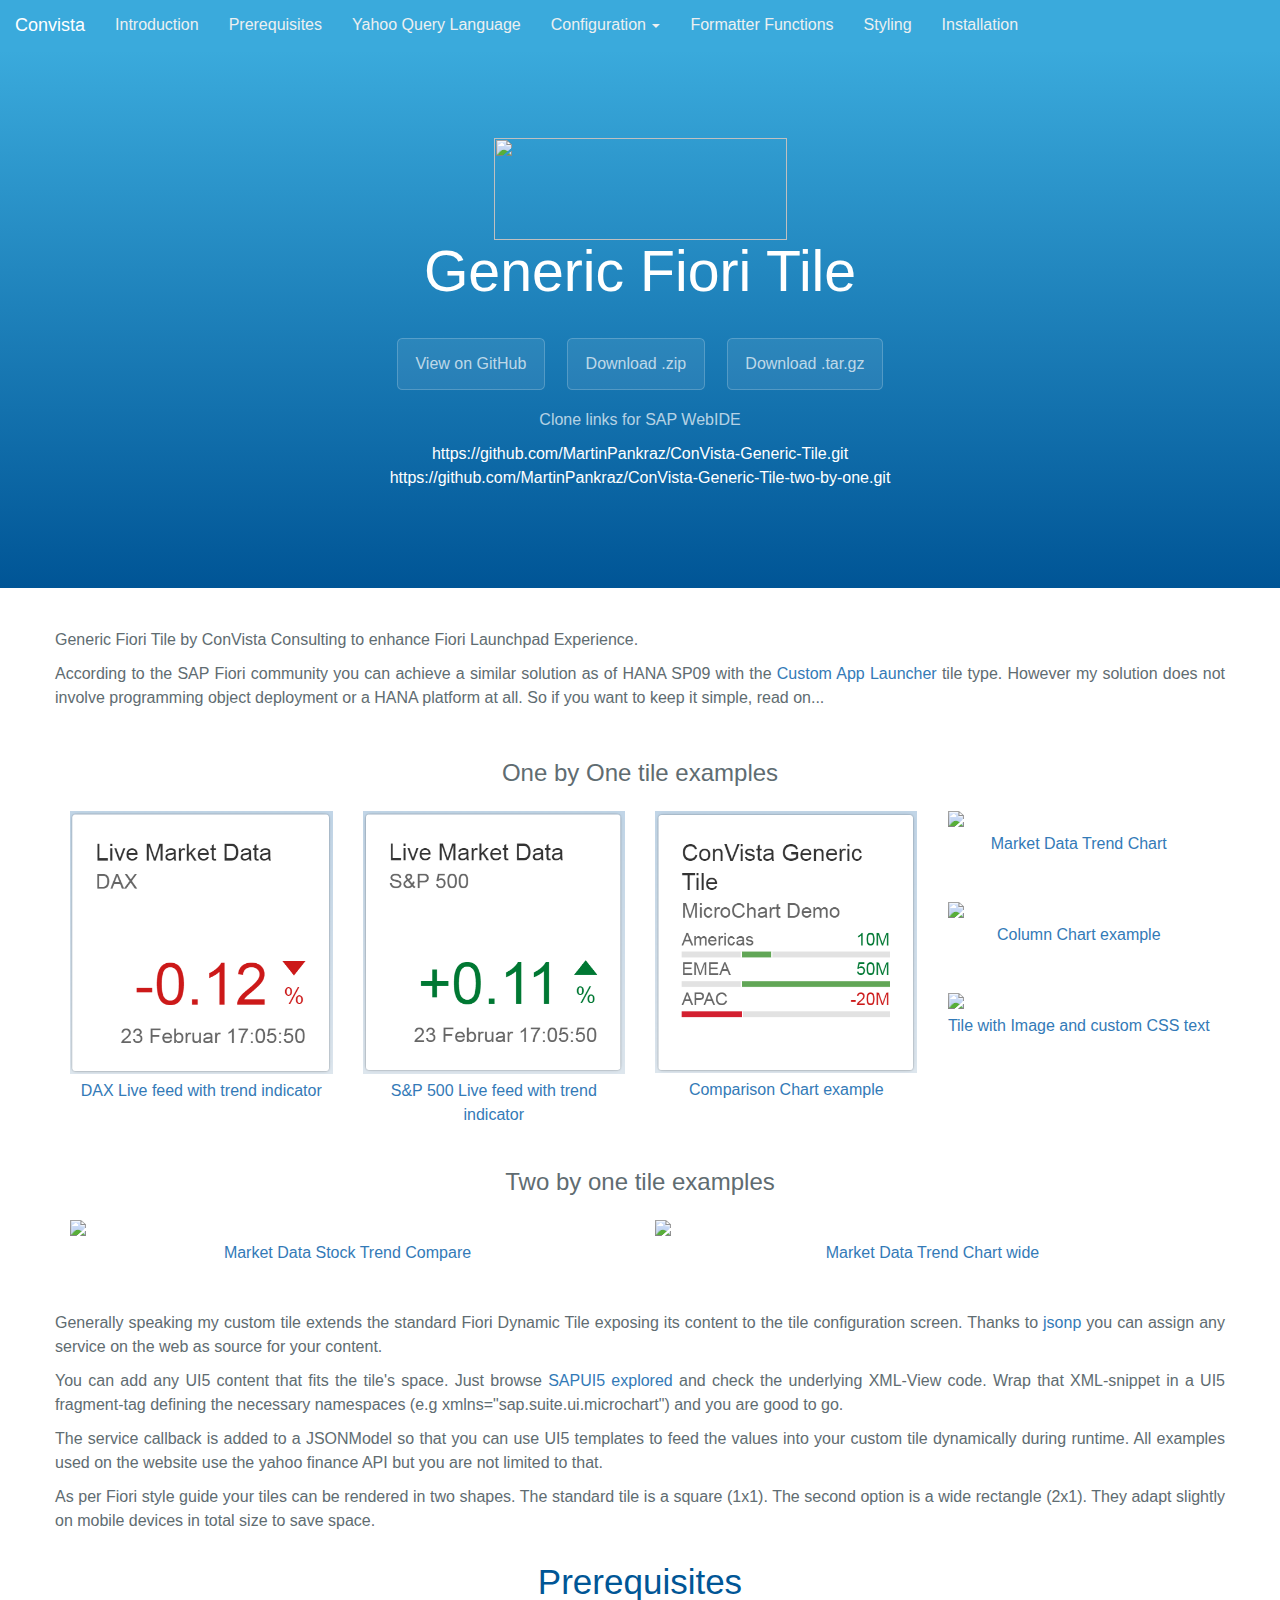
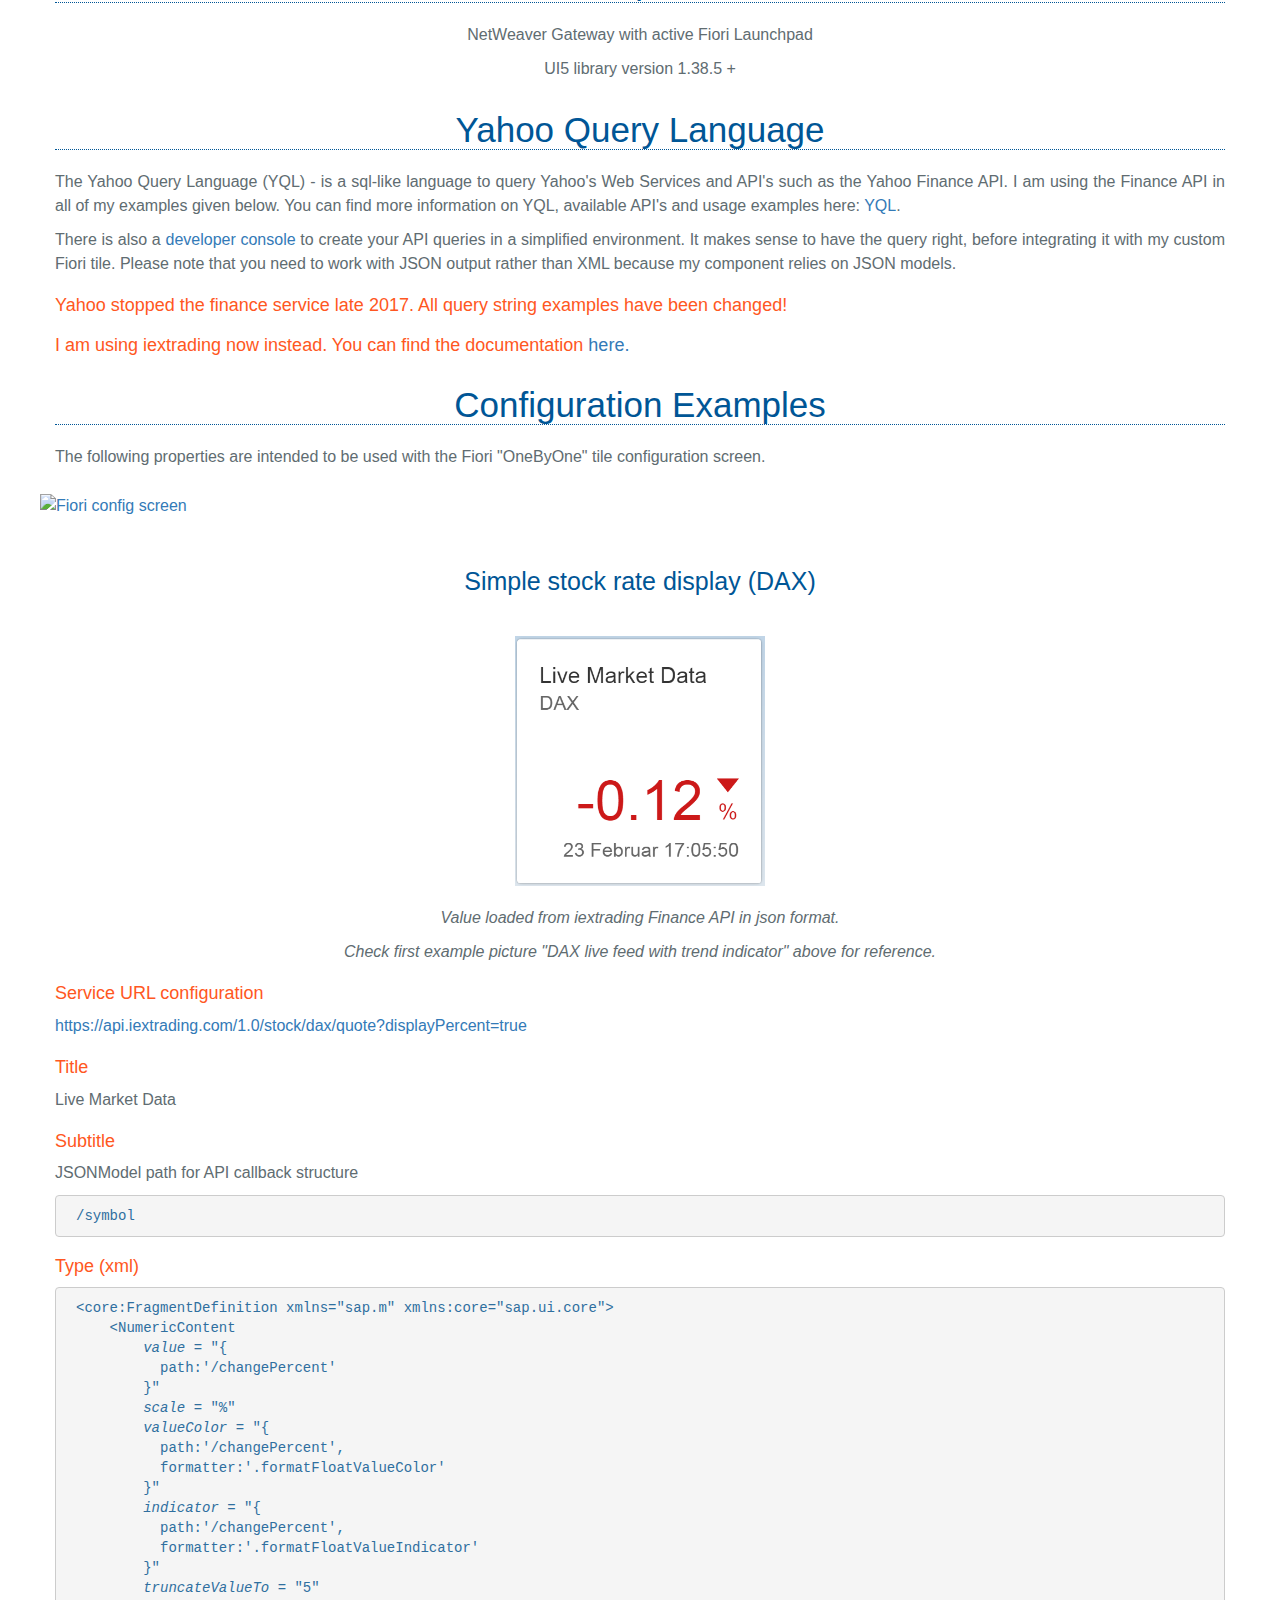
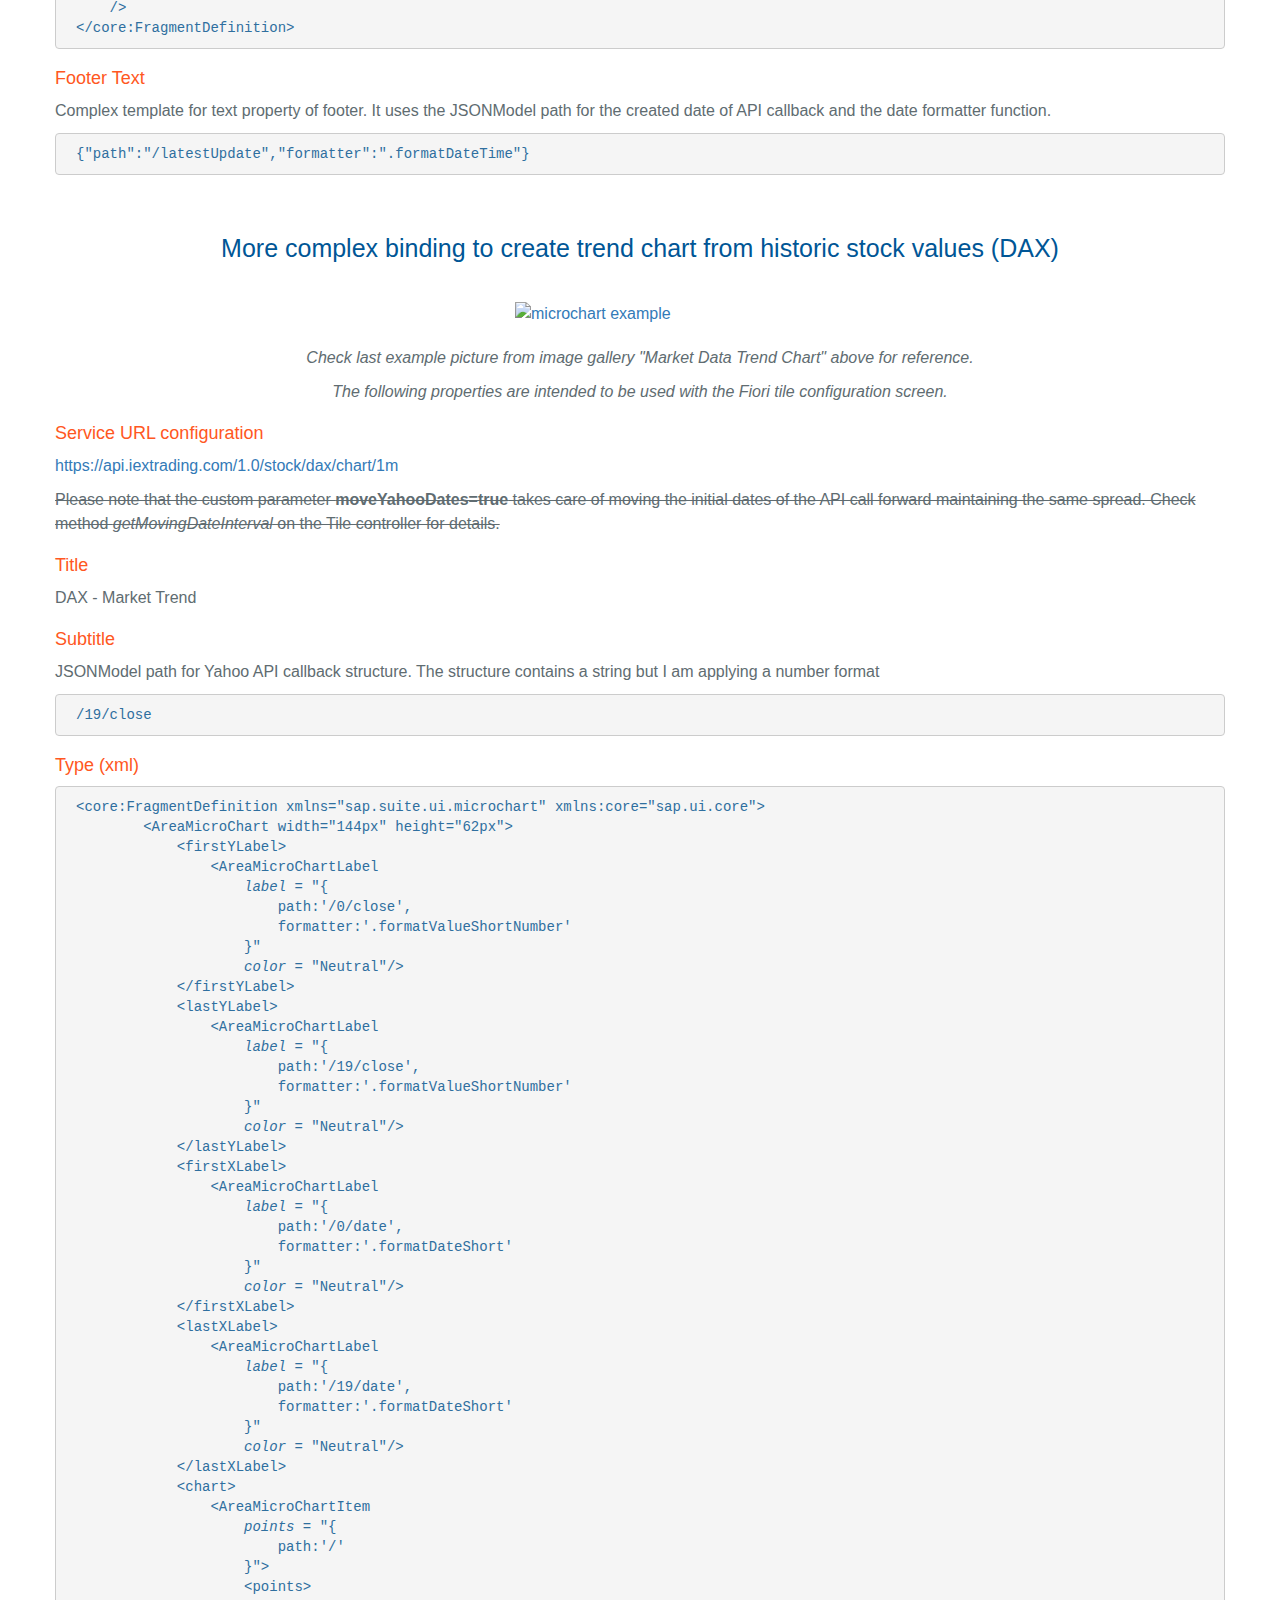
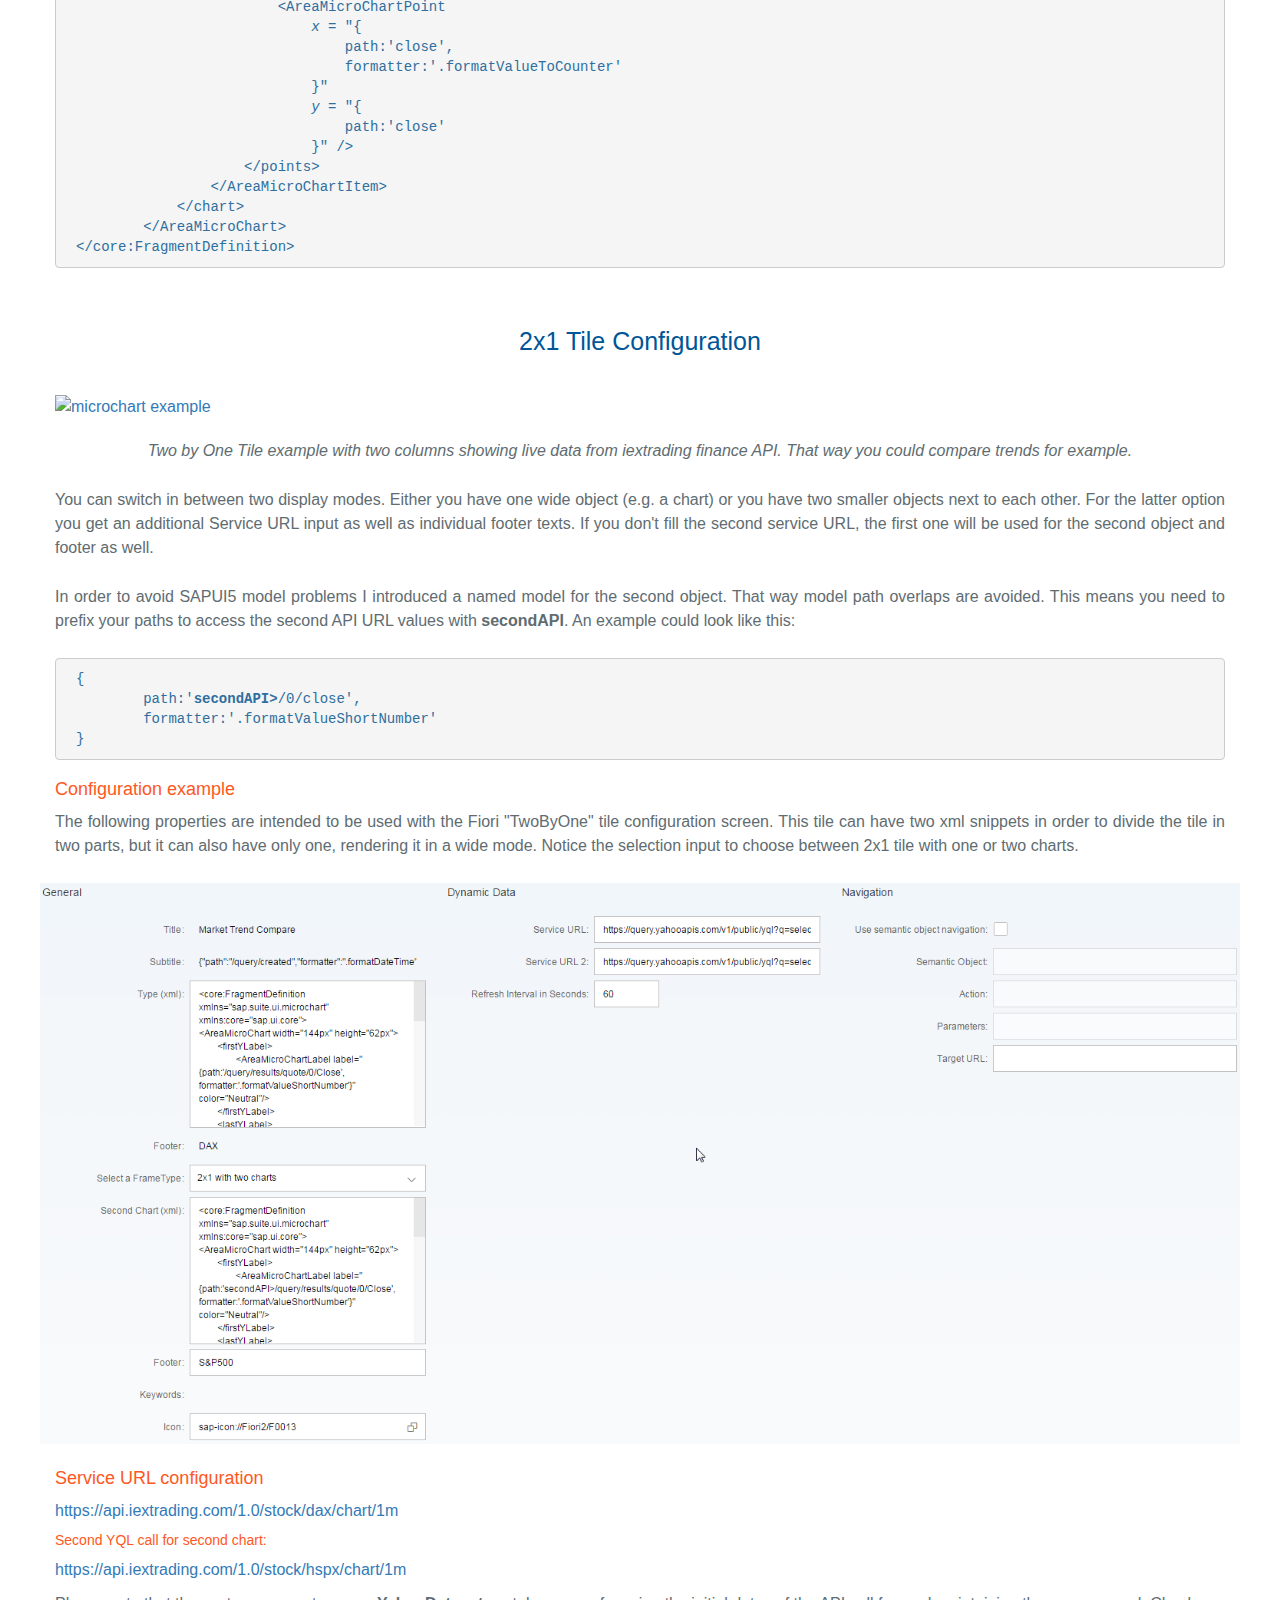
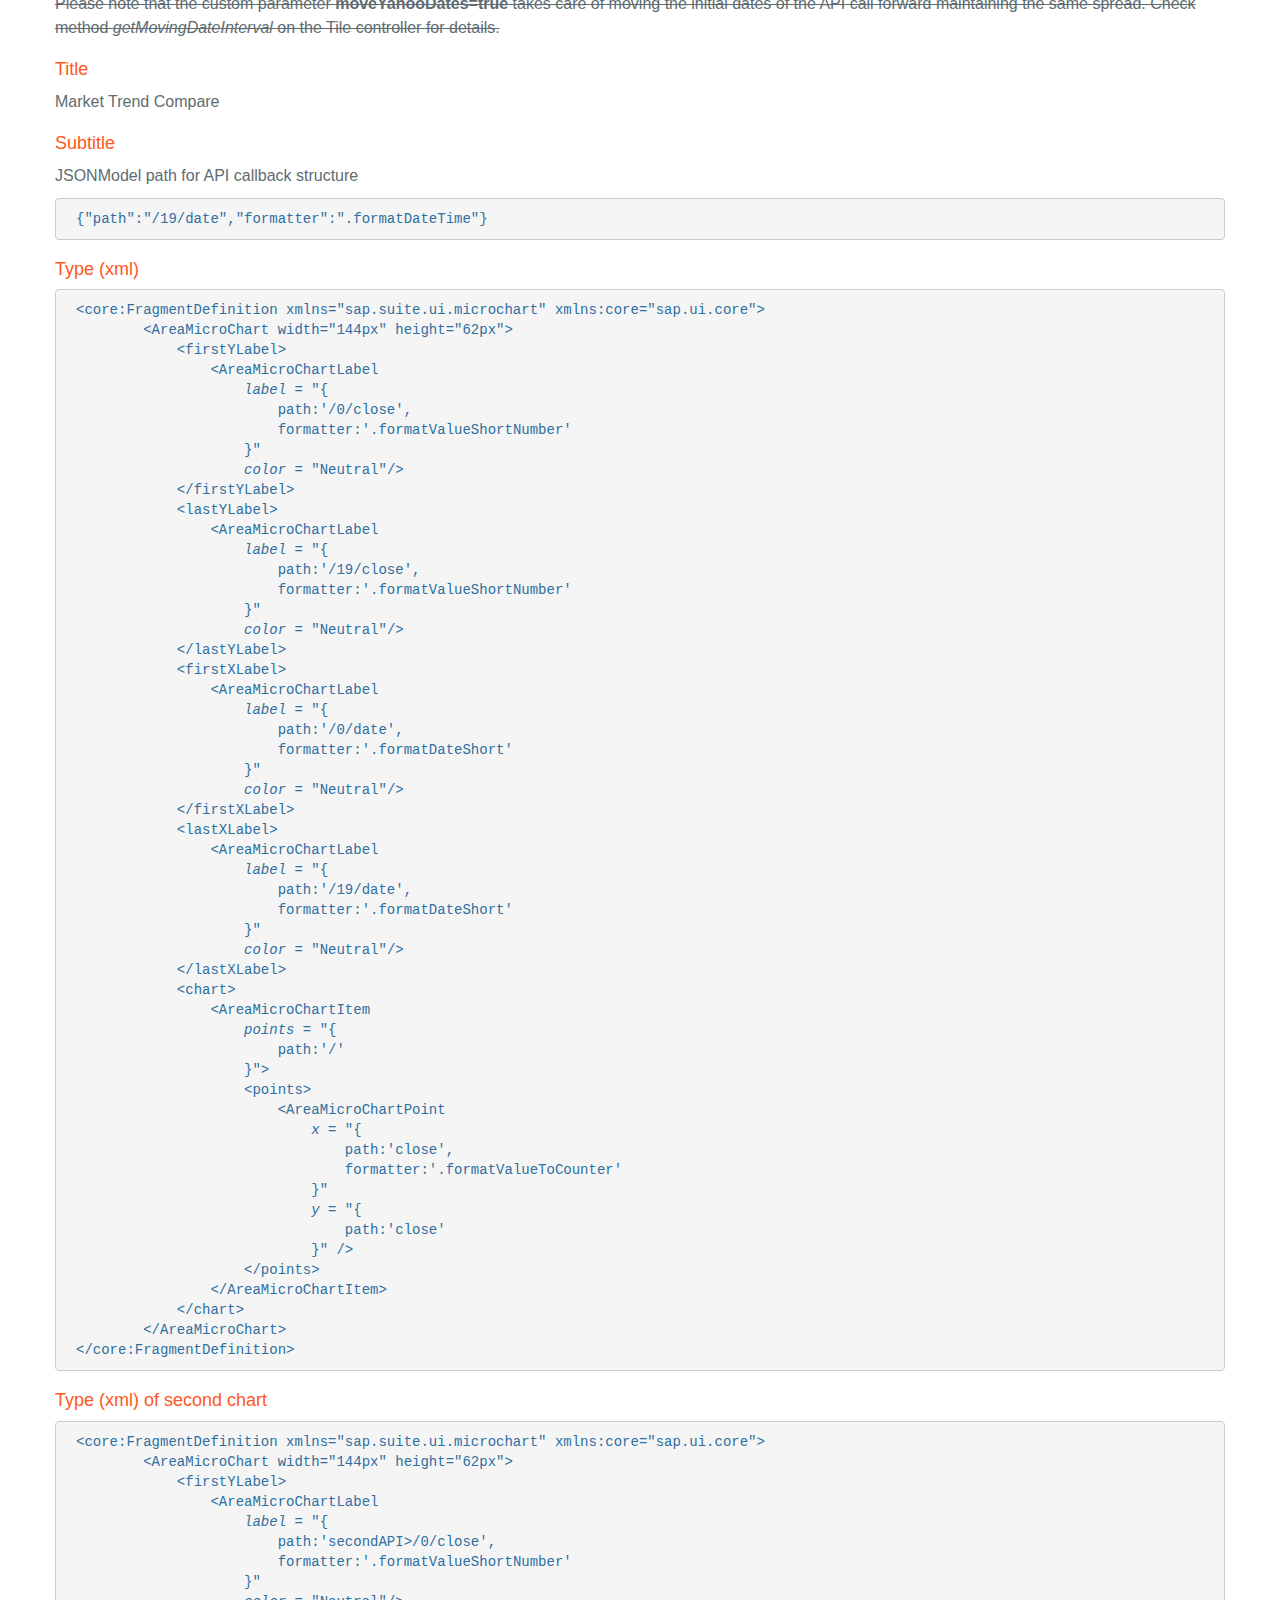
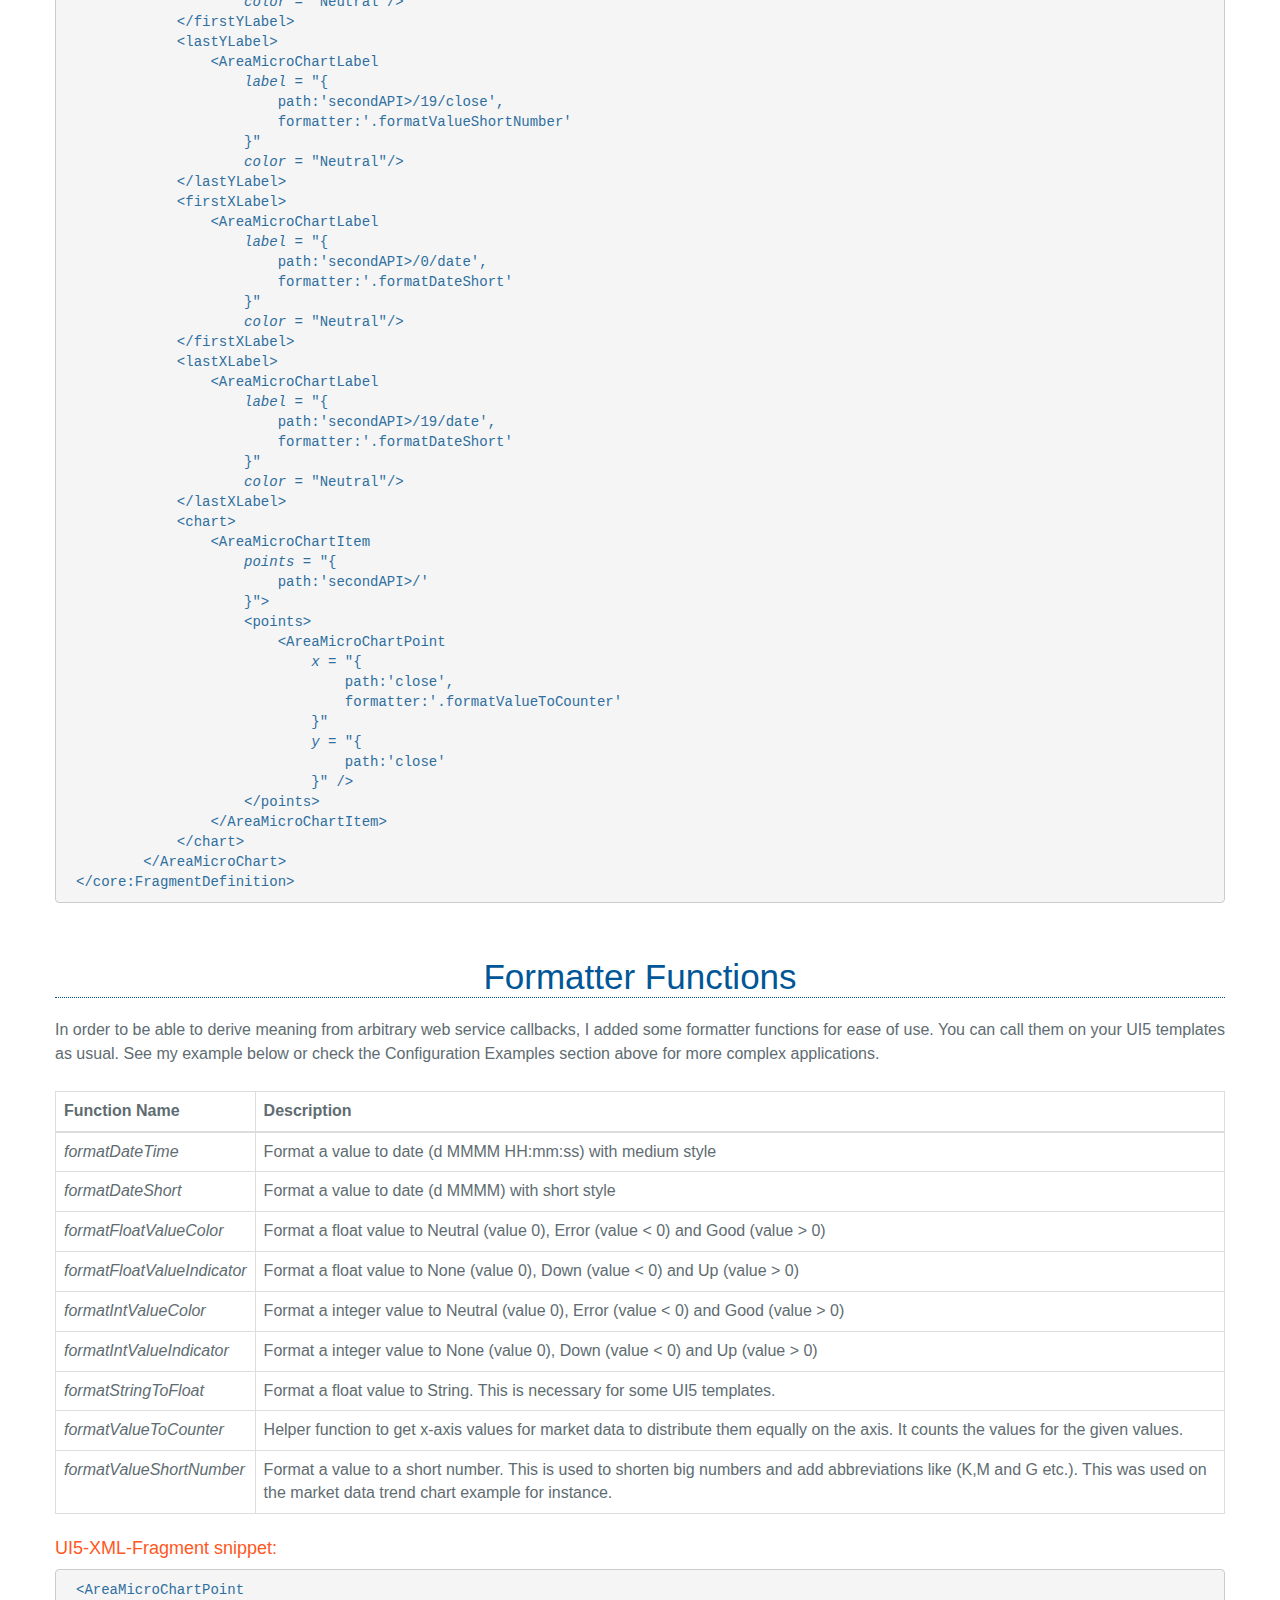
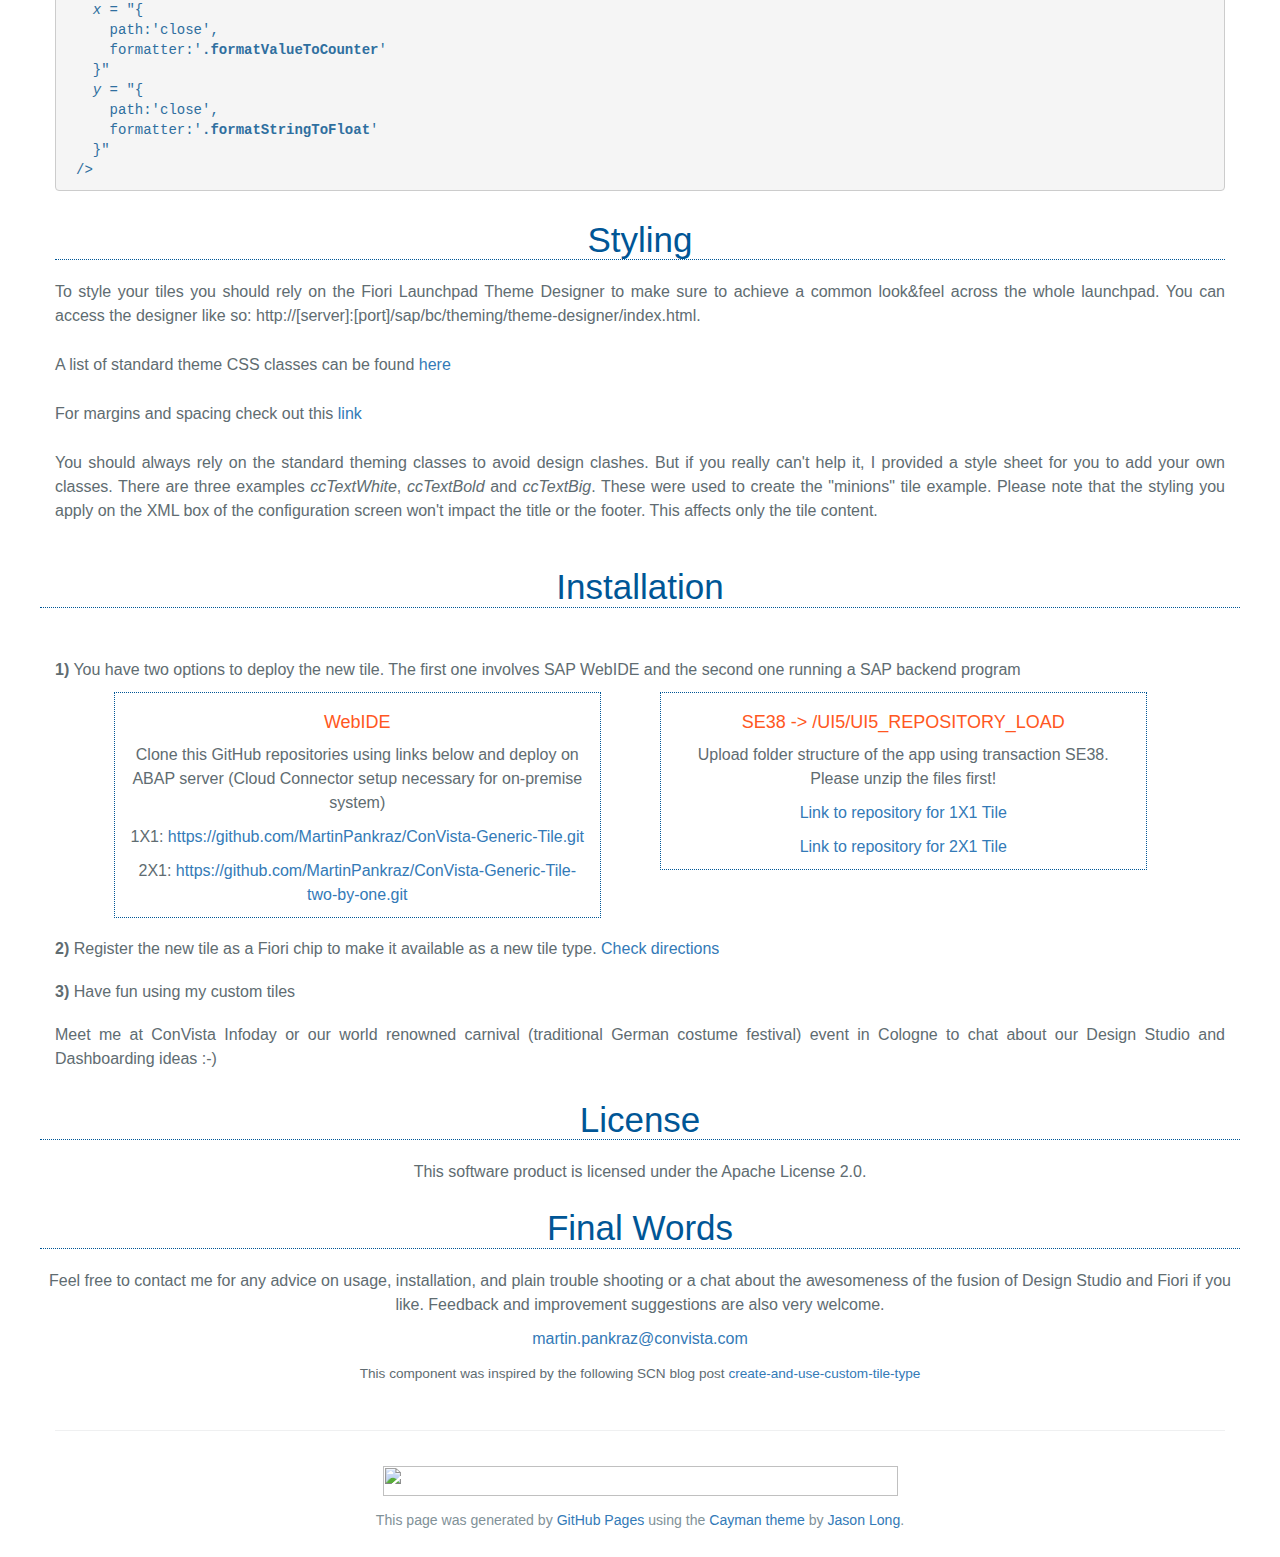
==== commit 9a9782d1: "YQL discontinued message Example updates with iextrading calls" ====
--- a/index.html
+++ b/index.html
@@ -19,7 +19,7 @@
 	<link href="https://fonts.googleapis.com/css?family=Montserrat" rel="stylesheet">
 	<link rel="stylesheet" href="stylesheets/customStyles.css" type="text/css">
 
-	<!--<script>
+	<script>
 	  (function(i,s,o,g,r,a,m){i['GoogleAnalyticsObject']=r;i[r]=i[r]||function(){
 	  (i[r].q=i[r].q||[]).push(arguments)},i[r].l=1*new Date();a=s.createElement(o),
 	  m=s.getElementsByTagName(o)[0];a.async=1;a.src=g;m.parentNode.insertBefore(a,m)
@@ -27,7 +27,7 @@
 
 	  ga('create', 'UA-84264765-2', 'auto');
 	  ga('send', 'pageview');
-	</script>  -->
+	</script> 
 	  
   </head>
   <body data-spy="scroll" data-target=".navbar" data-offset="60">
@@ -217,6 +217,8 @@
 				<p>There is also a <a href="https://developer.yahoo.com/yql/console/"  target="_blank">developer console</a> to create your API queries 
 				in a simplified environment. It makes sense to have the query right, before integrating it with my custom Fiori tile. Please note that you need to work with JSON output rather than XML because my component relies on JSON models.
 				</p>
+				<h4 style="color:orange;">Yahoo stopped the finance service late 2017. All query string examples have been changed!</h4>
+				<h4 style="color:orange;">I am using iextrading now instead. You can find the documentation <a href="https://iextrading.com/developer/docs/#quote" target="_blank">here.</a></h4>
 		</div>
 	</div>
 
@@ -240,38 +242,38 @@
 	</div>
 
 	<div class="row" id="simple_stock_rate_display">
-		<h3  class="anchors">Simple stock rate display (DAX symbol GDAXI)</h3>
+		<h3  class="anchors">Simple stock rate display (DAX)</h3>
 	    
 		<a data-toggle="lightbox"  href="images/tile_dax.png">
 			<img class="centered initialRow" src="images/tile_dax.png" alt="maps" width="250"/>
 		</a>
 		<div class="text-center">
-			<p><em>Value loaded from Yahoo Finance API in json format. </em></p>
+			<p><em>Value loaded from iextrading Finance API in json format. </em></p>
 			<p><em>Check first example picture "DAX live feed with trend indicator" above for reference.</em></p>
 		</div>
 		
-		<h4>YQL for service URL configuration</h4>
-		<a href="https://query.yahooapis.com/v1/public/yql?q=select%20*%20from%20yahoo.finance.quotes%20where%20symbol%20in%20(%22^GDAXI%22)&format=json&env=store%3A%2F%2Fdatatables.org%2Falltableswithkeys"  target="_blank">https://query.yahooapis.com/v1/public/yql?q=select * from yahoo.finance.quotes where symbol in ("^GDAXI")&format=json&env=store://datatables.org/alltableswithkeys</a>
+		<h4>Service URL configuration</h4>
+		<a href="https://api.iextrading.com/1.0/stock/dax/quote?displayPercent=true"  target="_blank">https://api.iextrading.com/1.0/stock/dax/quote?displayPercent=true</a>
 		<h4>Title</h4>
 		<p>Live Market Data</p>
 		<h4>Subtitle</h4>
-		<p class="justify">JSONModel path for Yahoo API callback structure</p>
-		  <pre><code>/query/results/quote/Name</code></pre>
+		<p class="justify">JSONModel path for API callback structure</p>
+		  <pre><code>/symbol</code></pre>
 		<h4>Type (xml)</h4>
 					  
 					<!-- pre tag preserves spaces, DO NOT MOVE OR INDENT THIS CODE -->
 <pre><code>&lt;core:FragmentDefinition xmlns=&quot;sap.m&quot; xmlns:core=&quot;sap.ui.core&quot;&gt;
     &lt;NumericContent 
         <var>value</var> = &quot;{
-          path:'/query/results/quote/ChangeinPercent'
+          path:'/changePercent'
         }&quot; 
         <var>scale</var> = &quot;%&quot;
         <var>valueColor</var> = &quot;{
-          path:'/query/results/quote/ChangeinPercent', 
+          path:'/changePercent', 
           formatter:'.formatFloatValueColor'
         }&quot;
         <var>indicator</var> = &quot;{
-          path:'/query/results/quote/ChangeinPercent', 
+          path:'/changePercent', 
           formatter:'.formatFloatValueIndicator'
         }&quot;
         <var>truncateValueTo</var> = &quot;5&quot;
@@ -281,12 +283,12 @@
 					<!-- END OF PRE TAG -->
 					  
 					<h4>Footer Text</h4>
-					<p class="justify">Complex template for text property of footer. It uses the JSONModel path for the created date of Yahoo API callback and the date formatter function.</p>
-					  <pre><code>{"path":"/query/created", "formatter":".formatDateTime"}</code></pre>
+					<p class="justify">Complex template for text property of footer. It uses the JSONModel path for the created date of API callback and the date formatter function.</p>
+					  <pre><code>{"path":"/latestUpdate","formatter":".formatDateTime"}</code></pre>
 					
 	</div>
 	<div class="row" id="complex_binding">
-		<h3  class="anchors">More complex binding to create trend chart from historic stock values (DAX symbol GDAXI)</h3>
+		<h3  class="anchors">More complex binding to create trend chart from historic stock values (DAX)</h3>
 		<a data-toggle="lightbox"  href="images/tile_microchart_area_trend.png">
 			<img class="centered initialRow" src="images/tile_microchart_area_trend.png" alt="microchart example" width="250">
 		</a>
@@ -294,16 +296,16 @@
 			<p><em>Check last example picture from image gallery "Market Data Trend Chart" above for reference. </em></p>
 			<p><em>The following properties are intended to be used with the Fiori tile configuration screen.</em></p>
 		</div>
-		<h4>YQL for service URL configuration</h4>
-		<a href="https://query.yahooapis.com/v1/public/yql?q=select%20*%20from%20yahoo.finance.historicaldata%20where%20symbol%20in%20(%22^GDAXI%22)%20AND%20startDate=%272017-02-01%27%20AND%20endDate=%272017-03-02%27&format=json&env=store%3A%2F%2Fdatatables.org%2Falltableswithkeys&moveYahooDates=true"  target="_blank">https://query.yahooapis.com/v1/public/yql?q=select * from yahoo.finance.historicaldata where symbol in ("^GDAXI") AND startDate='2017-02-01' AND endDate='2017-03-02'&format=json&env=store://datatables.org/alltableswithkeys&moveYahooDates=true</a>
+		<h4>Service URL configuration</h4>
+		<a href="https://api.iextrading.com/1.0/stock/dax/chart/1m"  target="_blank">https://api.iextrading.com/1.0/stock/dax/chart/1m</a>
 		<p>
-		<p>Please note that the custom parameter <b>moveYahooDates=true</b> takes care of moving the initial dates of the API call forward maintaining the same spread. Check method <i>getMovingDateInterval</i> on the Tile controller for details.</p>
+		<s><p>Please note that the custom parameter <b>moveYahooDates=true</b> takes care of moving the initial dates of the API call forward maintaining the same spread. Check method <i>getMovingDateInterval</i> on the Tile controller for details.</p></s>
 		<h4>Title</h4>
 		<p>DAX - Market Trend</p>
 
 		<h4>Subtitle</h4>
 		<p class="justify">JSONModel path for Yahoo API callback structure. The structure contains a string but I am applying a number format</p>
-		  <pre><code>{"path":"/query/results/quote/0/Close","formatter":".formatStringToFloat"}</code></pre>
+		  <pre><code>/19/close</code></pre>
 		
 		<h4>Type (xml)</h4> 
 		<!-- pre tag preserves spaces, DO NOT MOVE OR INDENT THIS CODE -->  
@@ -313,7 +315,7 @@
 	    &lt;firstYLabel&gt;
 	        &lt;AreaMicroChartLabel 
 	            <var>label</var> = &quot;{
-	                path:'/query/results/quote/0/Close', 
+	                path:'/0/close', 
 	                formatter:'.formatValueShortNumber'
 	            }&quot; 
 	            <var>color</var> = &quot;Neutral&quot;/&gt;
@@ -321,7 +323,7 @@
 	    &lt;lastYLabel&gt;
 	        &lt;AreaMicroChartLabel 
 	            <var>label</var> = &quot;{
-	                path:'/query/results/quote/19/Close', 
+	                path:'/19/close', 
 	                formatter:'.formatValueShortNumber'
 	            }&quot; 
 	            <var>color</var> = &quot;Neutral&quot;/&gt;
@@ -329,7 +331,7 @@
 	    &lt;firstXLabel&gt;
 	        &lt;AreaMicroChartLabel 
 	            <var>label</var> = &quot;{
-	                path:'/query/results/quote/0/Date', 
+	                path:'/0/date', 
 	                formatter:'.formatDateShort'
 	            }&quot; 
 	            <var>color</var> = &quot;Neutral&quot;/&gt;
@@ -337,7 +339,7 @@
 	    &lt;lastXLabel&gt;
 	        &lt;AreaMicroChartLabel 
 	            <var>label</var> = &quot;{
-	                path:'/query/results/quote/19/Date', 
+	                path:'/19/date', 
 	                formatter:'.formatDateShort'
 	            }&quot; 
 	            <var>color</var> = &quot;Neutral&quot;/&gt;
@@ -345,17 +347,16 @@
 	    &lt;chart&gt;
 	        &lt;AreaMicroChartItem 
 	            <var>points</var> = &quot;{
-	                path:'/query/results/quote'
+	                path:'/'
 	            }&quot;&gt;
 	            &lt;points&gt;
 	                &lt;AreaMicroChartPoint 
 	                    <var>x</var> = &quot;{
-	                        path:'Close', 
+	                        path:'close', 
 	                        formatter:'.formatValueToCounter'
 	                    }&quot; 
 	                    <var>y</var> = &quot;{
-	                        path:'Close', 
-	                        formatter:'.formatStringToFloat'
+	                        path:'close'
 	                    }&quot; /&gt;
 	            &lt;/points&gt;
 	        &lt;/AreaMicroChartItem&gt;
@@ -372,13 +373,13 @@
 			<img class="centered initialRow tileWide" src="images/tile_stock_compare.png" alt="microchart example">
 		</a>
 		<div class="text-center normalRow">
-			<p><em>Two by One Tile example with two columns showing live data from Yahoo finance API. That way you could compare trends for example.</em></p>
+			<p><em>Two by One Tile example with two columns showing live data from iextrading finance API. That way you could compare trends for example.</em></p>
 		</div>
 
 		<p class="justify normalRow">You can switch in between two display modes. Either you have one wide object (e.g. a chart) or you have two smaller objects next to each other. For the latter option you get an additional Service URL input as well as individual footer texts. If you don't fill the second service URL, the first one will be used for the second object and footer as well.</p>
 		<p class="justify normalRow">In order to avoid SAPUI5 model problems I introduced a named model for the second object. That way model path overlaps are avoided. This means you need to prefix your paths to access the second API URL values with <b>secondAPI</b>. An example could look like this:</p>
 <pre><code>{
-	path:'<b>secondAPI></b>/query/results/quote/0/Close',
+	path:'<b>secondAPI></b>/0/close',
 	formatter:'.formatValueShortNumber'
 }</code></pre>
 		
@@ -396,19 +397,19 @@
 			</a>
 		</div>
 
-			<h4>YQL for service URL configuration</h4>
-			<a href="https://query.yahooapis.com/v1/public/yql?q=select%20*%20from%20yahoo.finance.historicaldata%20where%20symbol%20in%20(%22^GDAXI%22)%20AND%20startDate=%272017-02-01%27%20AND%20endDate=%272017-03-02%27&format=json&env=store%3A%2F%2Fdatatables.org%2Falltableswithkeys&moveYahooDates=true" target="_blank">https://query.yahooapis.com/v1/public/yql?q=select * from yahoo.finance.historicaldata where symbol in ("^GDAXI") AND startDate='2017-02-01' AND endDate='2017-03-02'&format=json&env=store://datatables.org/alltableswithkeys&moveYahooDates=true</a>
+			<h4>Service URL configuration</h4>
+			<a href="https://api.iextrading.com/1.0/stock/dax/chart/1m" target="_blank">https://api.iextrading.com/1.0/stock/dax/chart/1m</a>
 			<p>
 			<h5>Second YQL call for second chart:</h5>
-			<a href="https://query.yahooapis.com/v1/public/yql?q=select%20*%20from%20yahoo.finance.historicaldata%20where%20symbol%20in%20(%22^GSPC%22)%20AND%20startDate=%272017-02-01%27%20AND%20endDate=%272017-03-02%27&format=json&env=store%3A%2F%2Fdatatables.org%2Falltableswithkeys&moveYahooDates=true" target="_blank">https://query.yahooapis.com/v1/public/yql?q=select * from yahoo.finance.historicaldata where symbol in ("^GSPC") AND startDate='2017-02-01' AND endDate='2017-03-02'&format=json&env=store://datatables.org/alltableswithkeys&moveYahooDates=true</a>
+			<a href="https://api.iextrading.com/1.0/stock/hspx/chart/1m" target="_blank">https://api.iextrading.com/1.0/stock/hspx/chart/1m</a>
 			<p>
-			<p>Please note that the custom parameter <b>moveYahooDates=true</b> takes care of moving the initial dates of the API call forward maintaining the same spread. Check method <i>getMovingDateInterval</i> on the Tile controller for details.</p>
+			<s><p>Please note that the custom parameter <b>moveYahooDates=true</b> takes care of moving the initial dates of the API call forward maintaining the same spread. Check method <i>getMovingDateInterval</i> on the Tile controller for details.</p></s>
 			<h4>Title</h4>
 			<p>Market Trend Compare</p>
 
 			<h4>Subtitle</h4>
-			<p class="justify">JSONModel path for Yahoo API callback structure. The structure contains a string but I am applying a number format.</p>
-			  <pre><code>{"path":"/query/results/quote/0/Close","formatter":".formatStringToFloat"}</code></pre>
+			<p class="justify">JSONModel path for API callback structure</p>
+			  <pre><code>{"path":"/19/date","formatter":".formatDateTime"}</code></pre>
 			
 			<h4>Type (xml)</h4> 
 			<!-- pre tag preserves spaces, DO NOT MOVE OR INDENT THIS CODE -->  
@@ -418,7 +419,7 @@
 	    &lt;firstYLabel&gt;
 	        &lt;AreaMicroChartLabel 
 	            <var>label</var> = &quot;{
-	                path:'/query/results/quote/0/Close', 
+	                path:'/0/close', 
 	                formatter:'.formatValueShortNumber'
 	            }&quot; 
 	            <var>color</var> = &quot;Neutral&quot;/&gt;
@@ -426,7 +427,7 @@
 	    &lt;lastYLabel&gt;
 	        &lt;AreaMicroChartLabel 
 	            <var>label</var> = &quot;{
-	                path:'/query/results/quote/19/Close', 
+	                path:'/19/close', 
 	                formatter:'.formatValueShortNumber'
 	            }&quot; 
 	            <var>color</var> = &quot;Neutral&quot;/&gt;
@@ -434,7 +435,7 @@
 	    &lt;firstXLabel&gt;
 	        &lt;AreaMicroChartLabel 
 	            <var>label</var> = &quot;{
-	                path:'/query/results/quote/0/Date', 
+	                path:'/0/date', 
 	                formatter:'.formatDateShort'
 	            }&quot; 
 	            <var>color</var> = &quot;Neutral&quot;/&gt;
@@ -442,7 +443,7 @@
 	    &lt;lastXLabel&gt;
 	        &lt;AreaMicroChartLabel 
 	            <var>label</var> = &quot;{
-	                path:'/query/results/quote/19/Date', 
+	                path:'/19/date', 
 	                formatter:'.formatDateShort'
 	            }&quot; 
 	            <var>color</var> = &quot;Neutral&quot;/&gt;
@@ -450,17 +451,16 @@
 	    &lt;chart&gt;
 	        &lt;AreaMicroChartItem 
 	            <var>points</var> = &quot;{
-	                path:'/query/results/quote'
+	                path:'/'
 	            }&quot;&gt;
 	            &lt;points&gt;
 	                &lt;AreaMicroChartPoint 
 	                    <var>x</var> = &quot;{
-	                        path:'Close', 
+	                        path:'close', 
 	                        formatter:'.formatValueToCounter'
 	                    }&quot; 
 	                    <var>y</var> = &quot;{
-	                        path:'Close', 
-	                        formatter:'.formatStringToFloat'
+	                        path:'close'
 	                    }&quot; /&gt;
 	            &lt;/points&gt;
 	        &lt;/AreaMicroChartItem&gt;
@@ -476,7 +476,7 @@
 	    &lt;firstYLabel&gt;
 	        &lt;AreaMicroChartLabel 
 	            <var>label</var> = &quot;{
-	                path:'secondAPI>/query/results/quote/0/Close', 
+	                path:'secondAPI>/0/close', 
 	                formatter:'.formatValueShortNumber'
 	            }&quot; 
 	            <var>color</var> = &quot;Neutral&quot;/&gt;
@@ -484,7 +484,7 @@
 	    &lt;lastYLabel&gt;
 	        &lt;AreaMicroChartLabel 
 	            <var>label</var> = &quot;{
-	                path:'secondAPI>/query/results/quote/19/Close', 
+	                path:'secondAPI>/19/close', 
 	                formatter:'.formatValueShortNumber'
 	            }&quot; 
 	            <var>color</var> = &quot;Neutral&quot;/&gt;
@@ -492,7 +492,7 @@
 	    &lt;firstXLabel&gt;
 	        &lt;AreaMicroChartLabel 
 	            <var>label</var> = &quot;{
-	                path:'secondAPI>/query/results/quote/0/Date', 
+	                path:'secondAPI>/0/date', 
 	                formatter:'.formatDateShort'
 	            }&quot; 
 	            <var>color</var> = &quot;Neutral&quot;/&gt;
@@ -500,7 +500,7 @@
 	    &lt;lastXLabel&gt;
 	        &lt;AreaMicroChartLabel 
 	            <var>label</var> = &quot;{
-	                path:'secondAPI>/query/results/quote/19/Date', 
+	                path:'secondAPI>/19/date', 
 	                formatter:'.formatDateShort'
 	            }&quot; 
 	            <var>color</var> = &quot;Neutral&quot;/&gt;
@@ -508,17 +508,16 @@
 	    &lt;chart&gt;
 	        &lt;AreaMicroChartItem 
 	            <var>points</var> = &quot;{
-	                path:'secondAPI>/query/results/quote'
+	                path:'secondAPI>/'
 	            }&quot;&gt;
 	            &lt;points&gt;
 	                &lt;AreaMicroChartPoint 
 	                    <var>x</var> = &quot;{
-	                        path:'Close', 
+	                        path:'close', 
 	                        formatter:'.formatValueToCounter'
 	                    }&quot; 
 	                    <var>y</var> = &quot;{
-	                        path:'Close', 
-	                        formatter:'.formatStringToFloat'
+	                        path:'close'
 	                    }&quot; /&gt;
 	            &lt;/points&gt;
 	        &lt;/AreaMicroChartItem&gt;
@@ -592,11 +591,11 @@
 			 <pre>
 <code>&lt;AreaMicroChartPoint 
   <var>x</var> = &quot;{
-    path:'Close',
+    path:'close',
     formatter:'<b>.formatValueToCounter</b>'
   }&quot;
   <var>y</var> = &quot;{
-    path:'Close',
+    path:'close',
     formatter:'<b>.formatStringToFloat</b>'
   }&quot;
 /&gt;
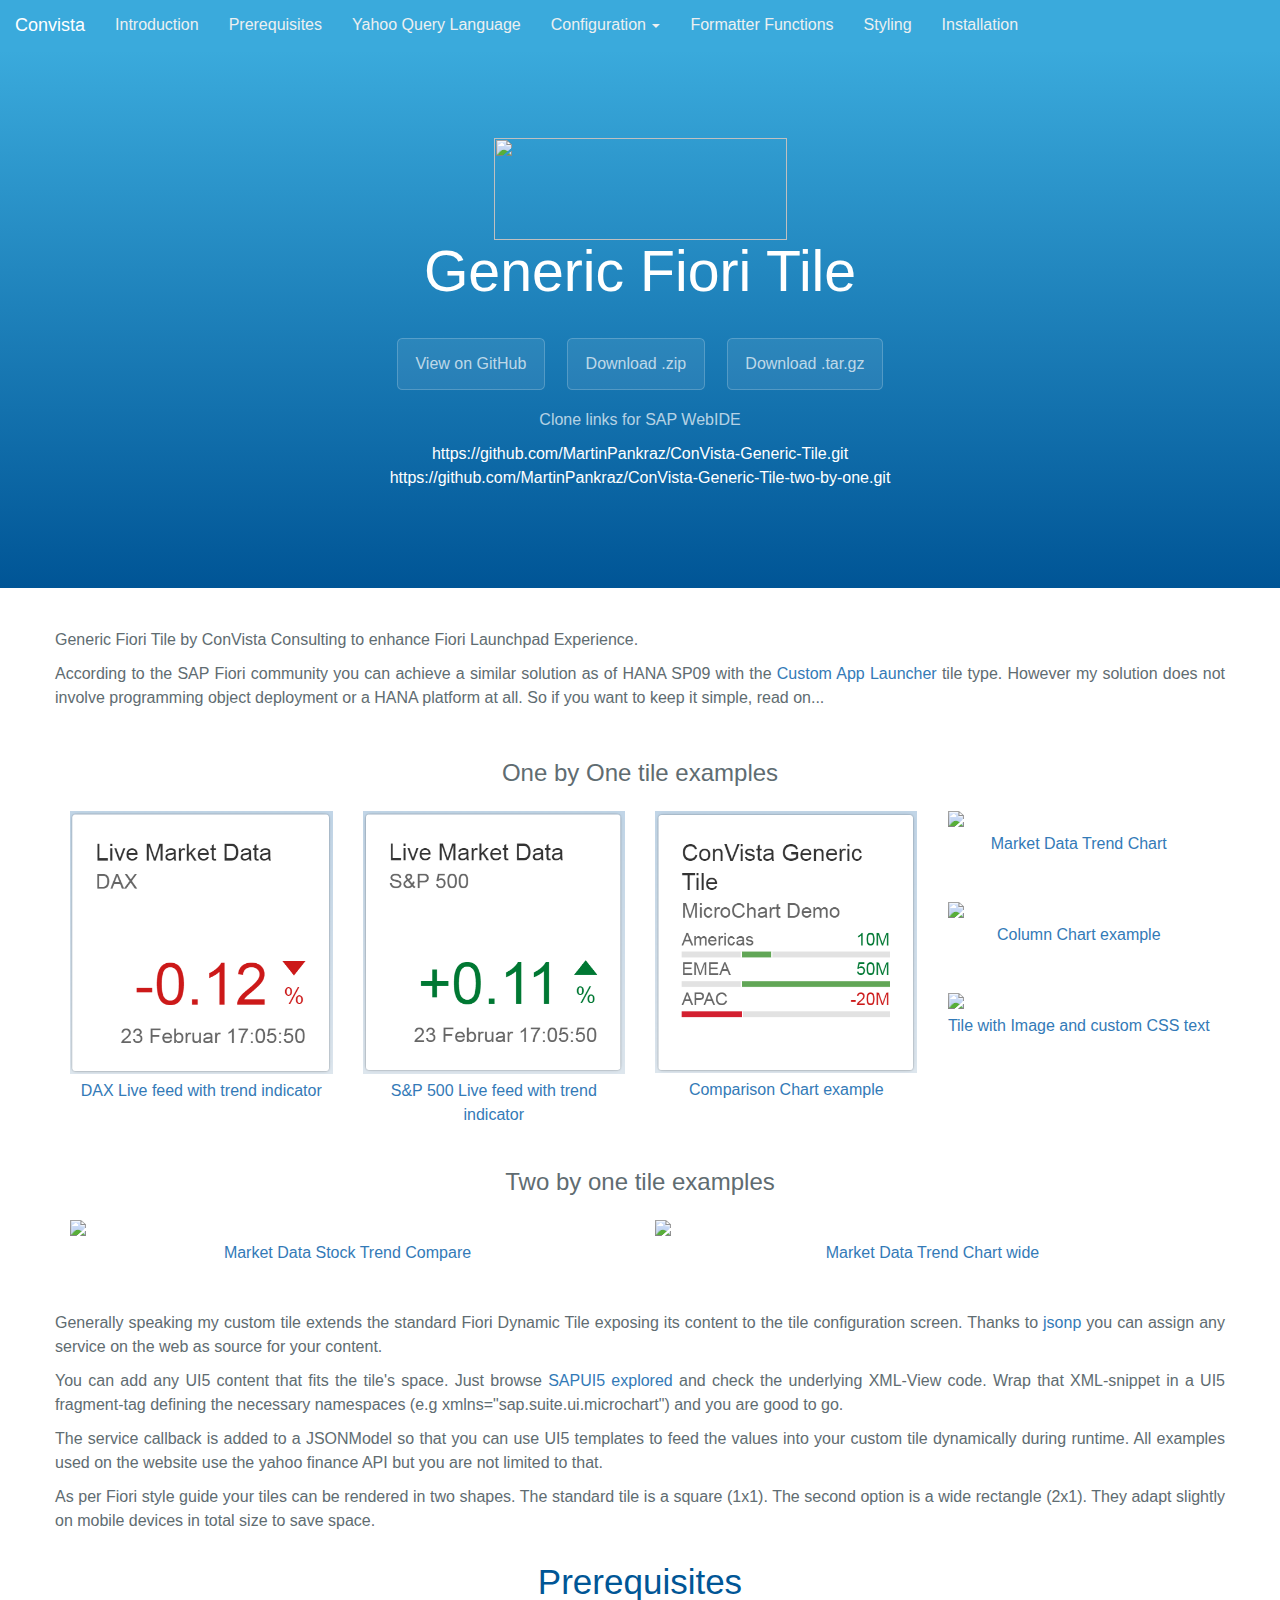
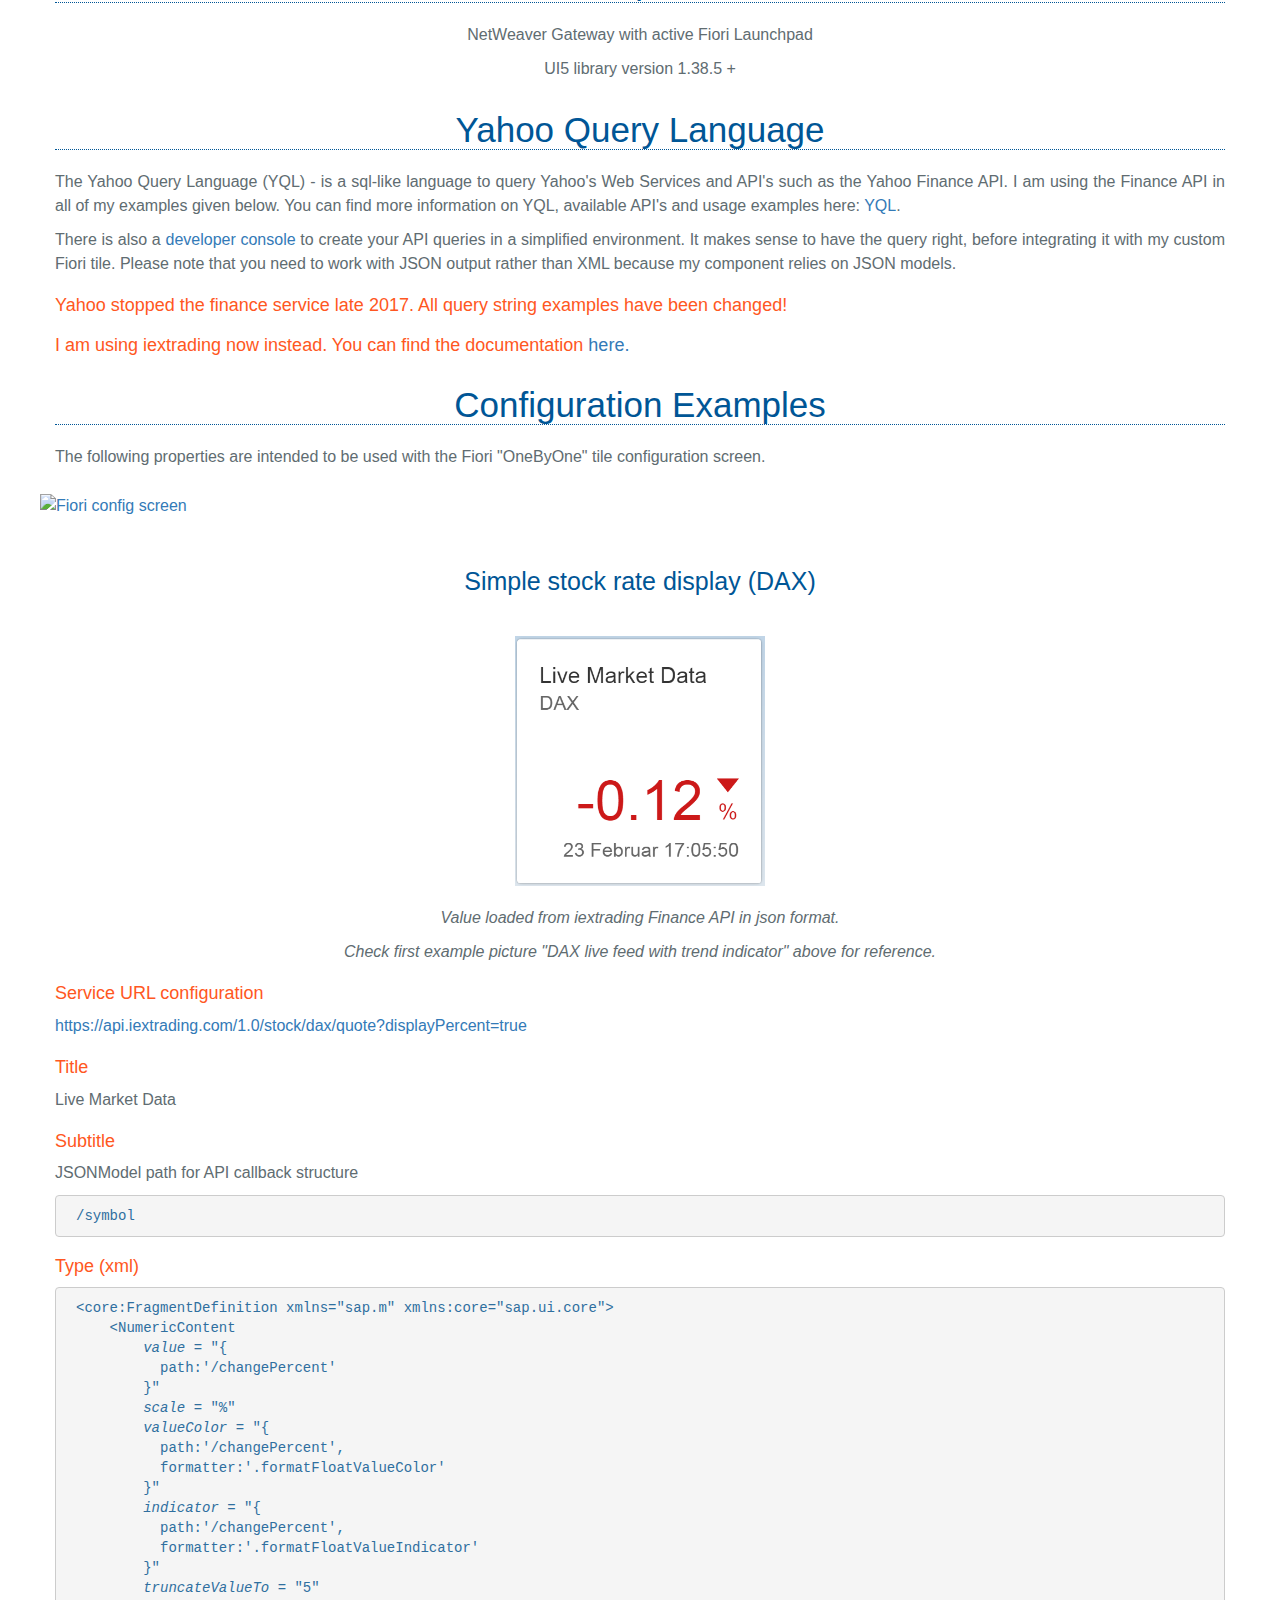
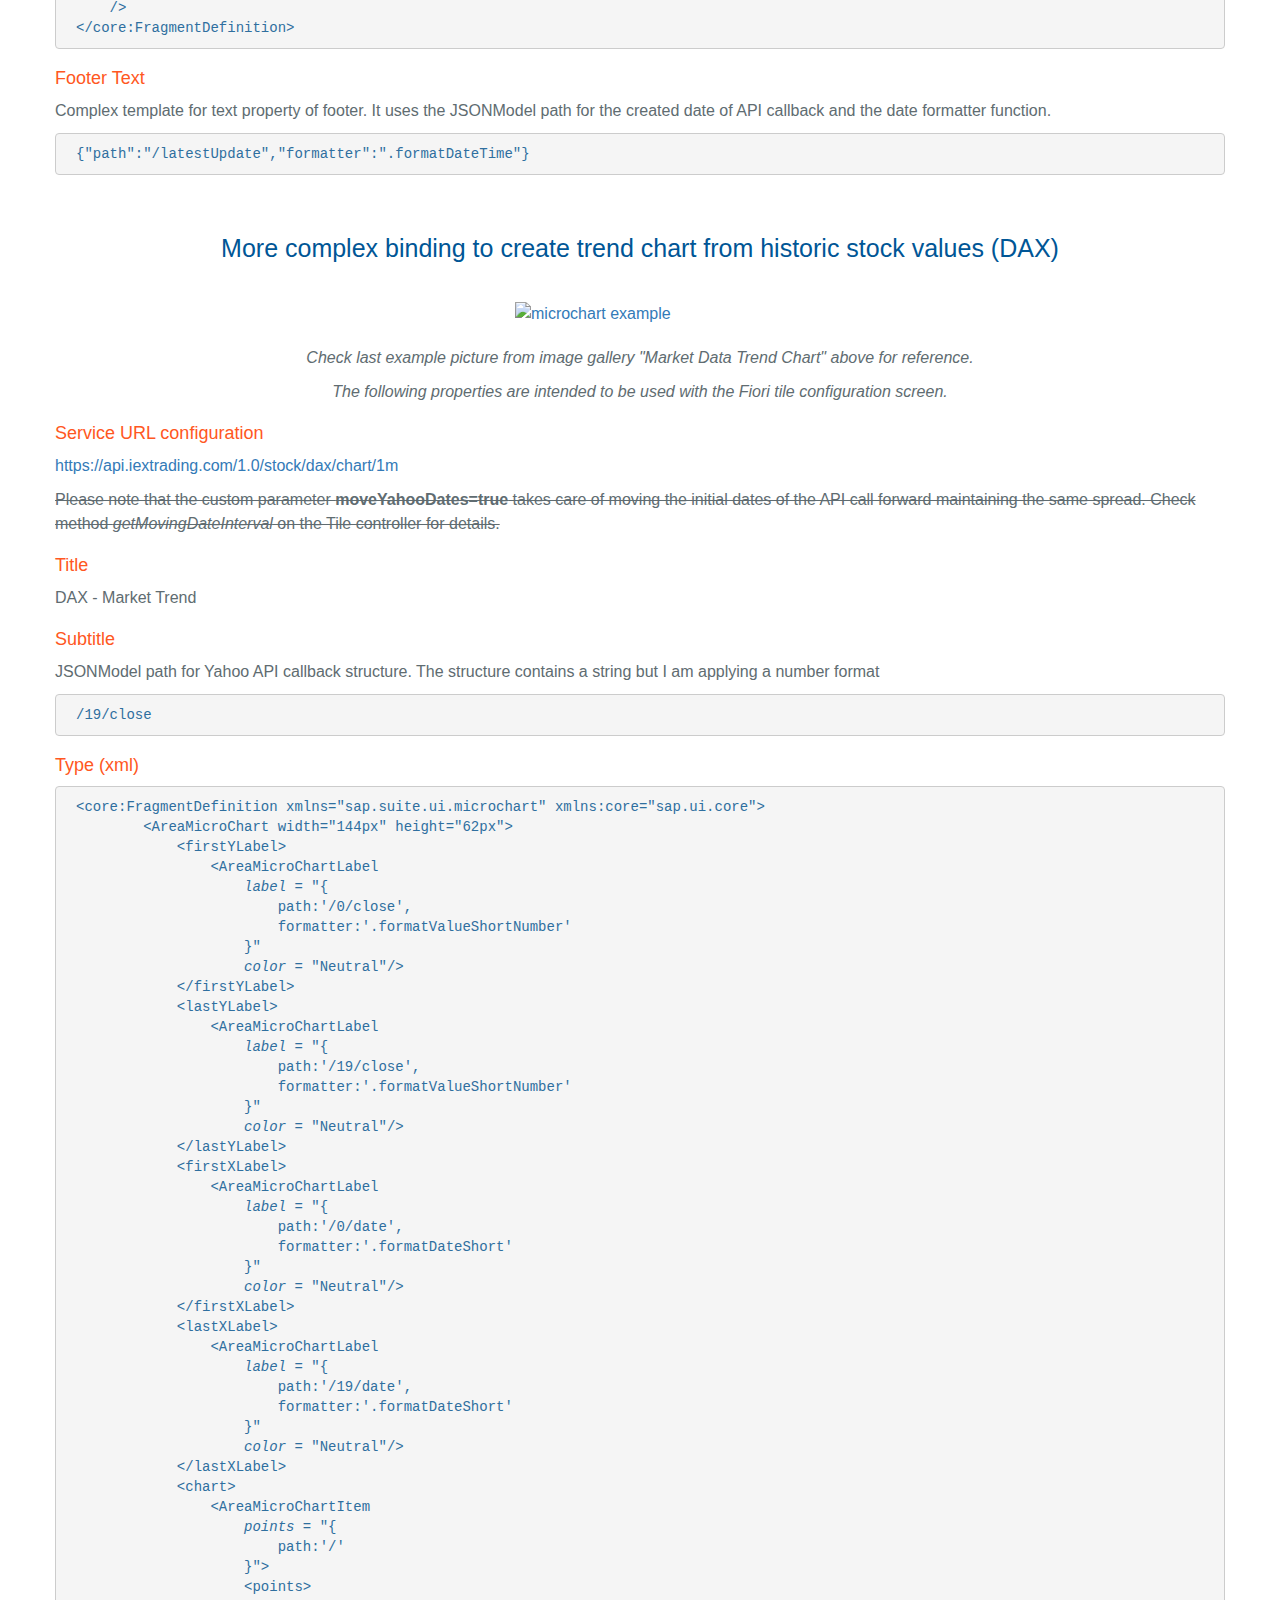
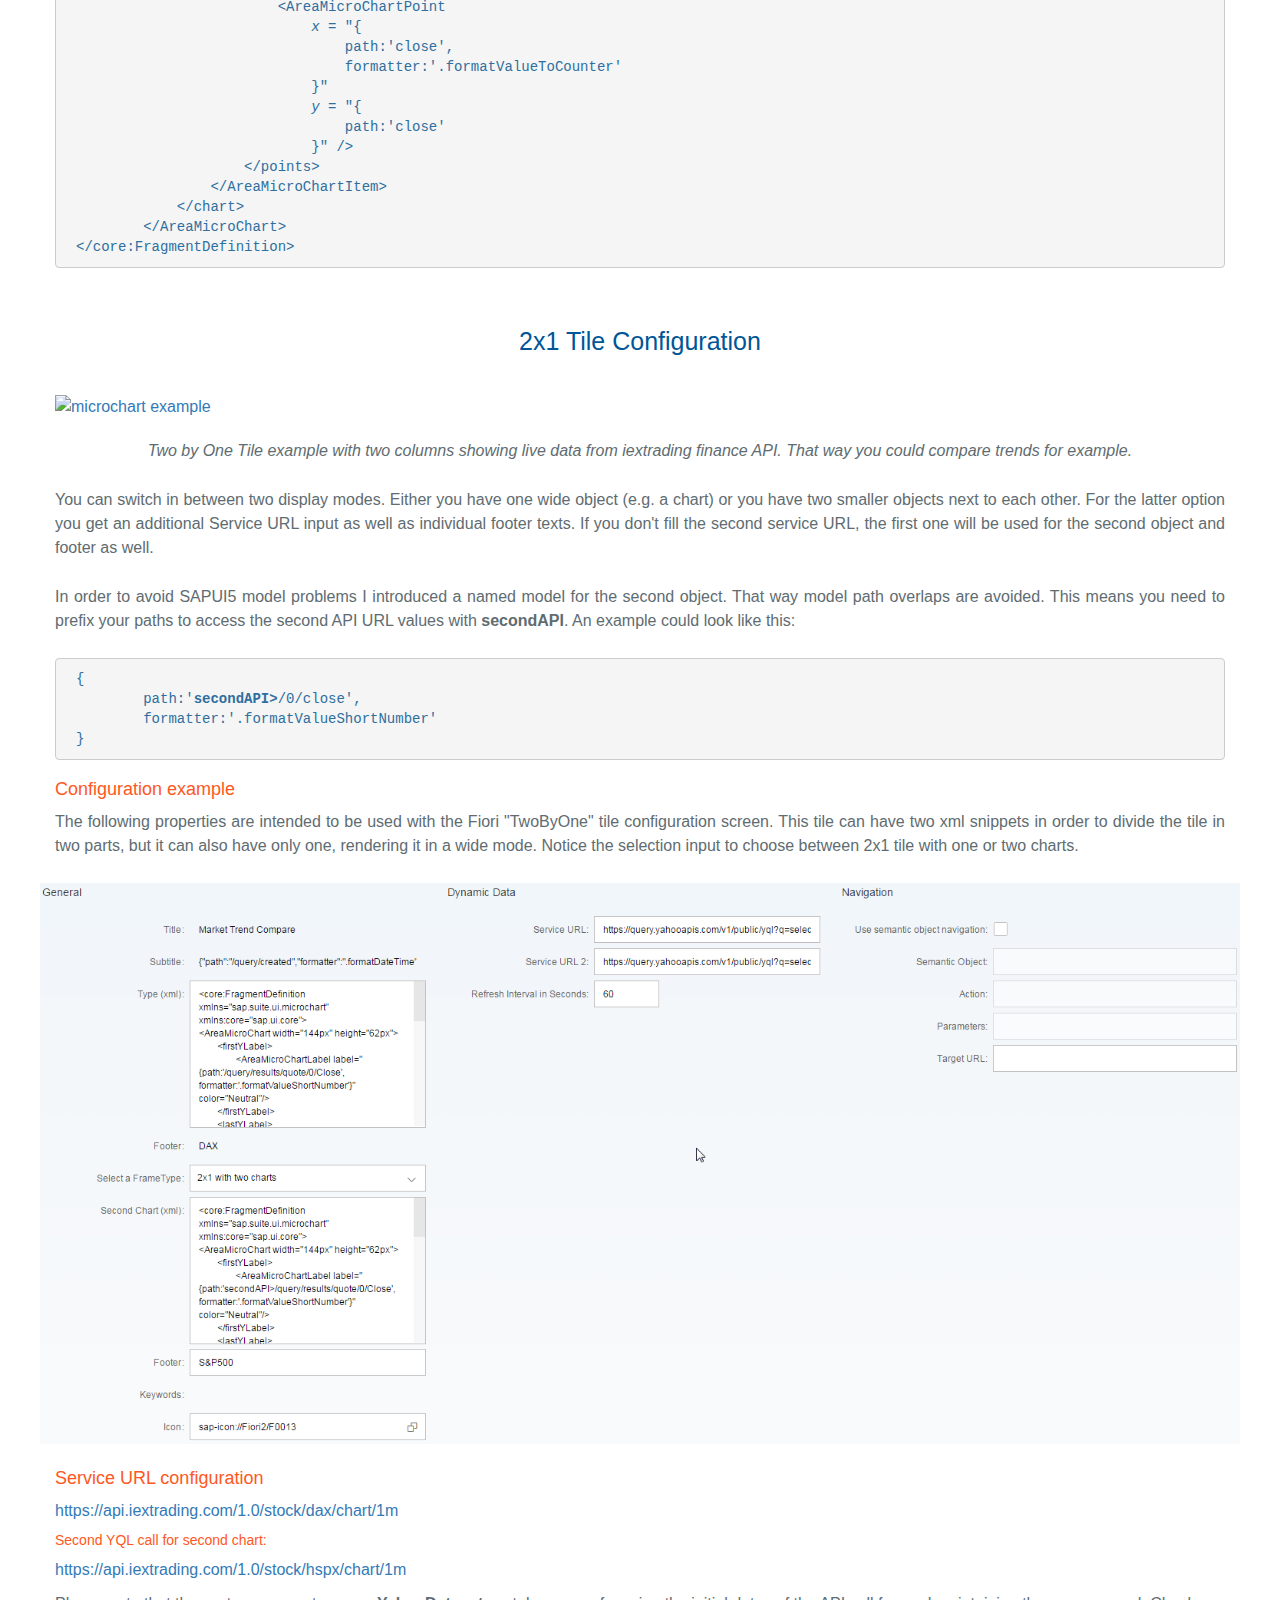
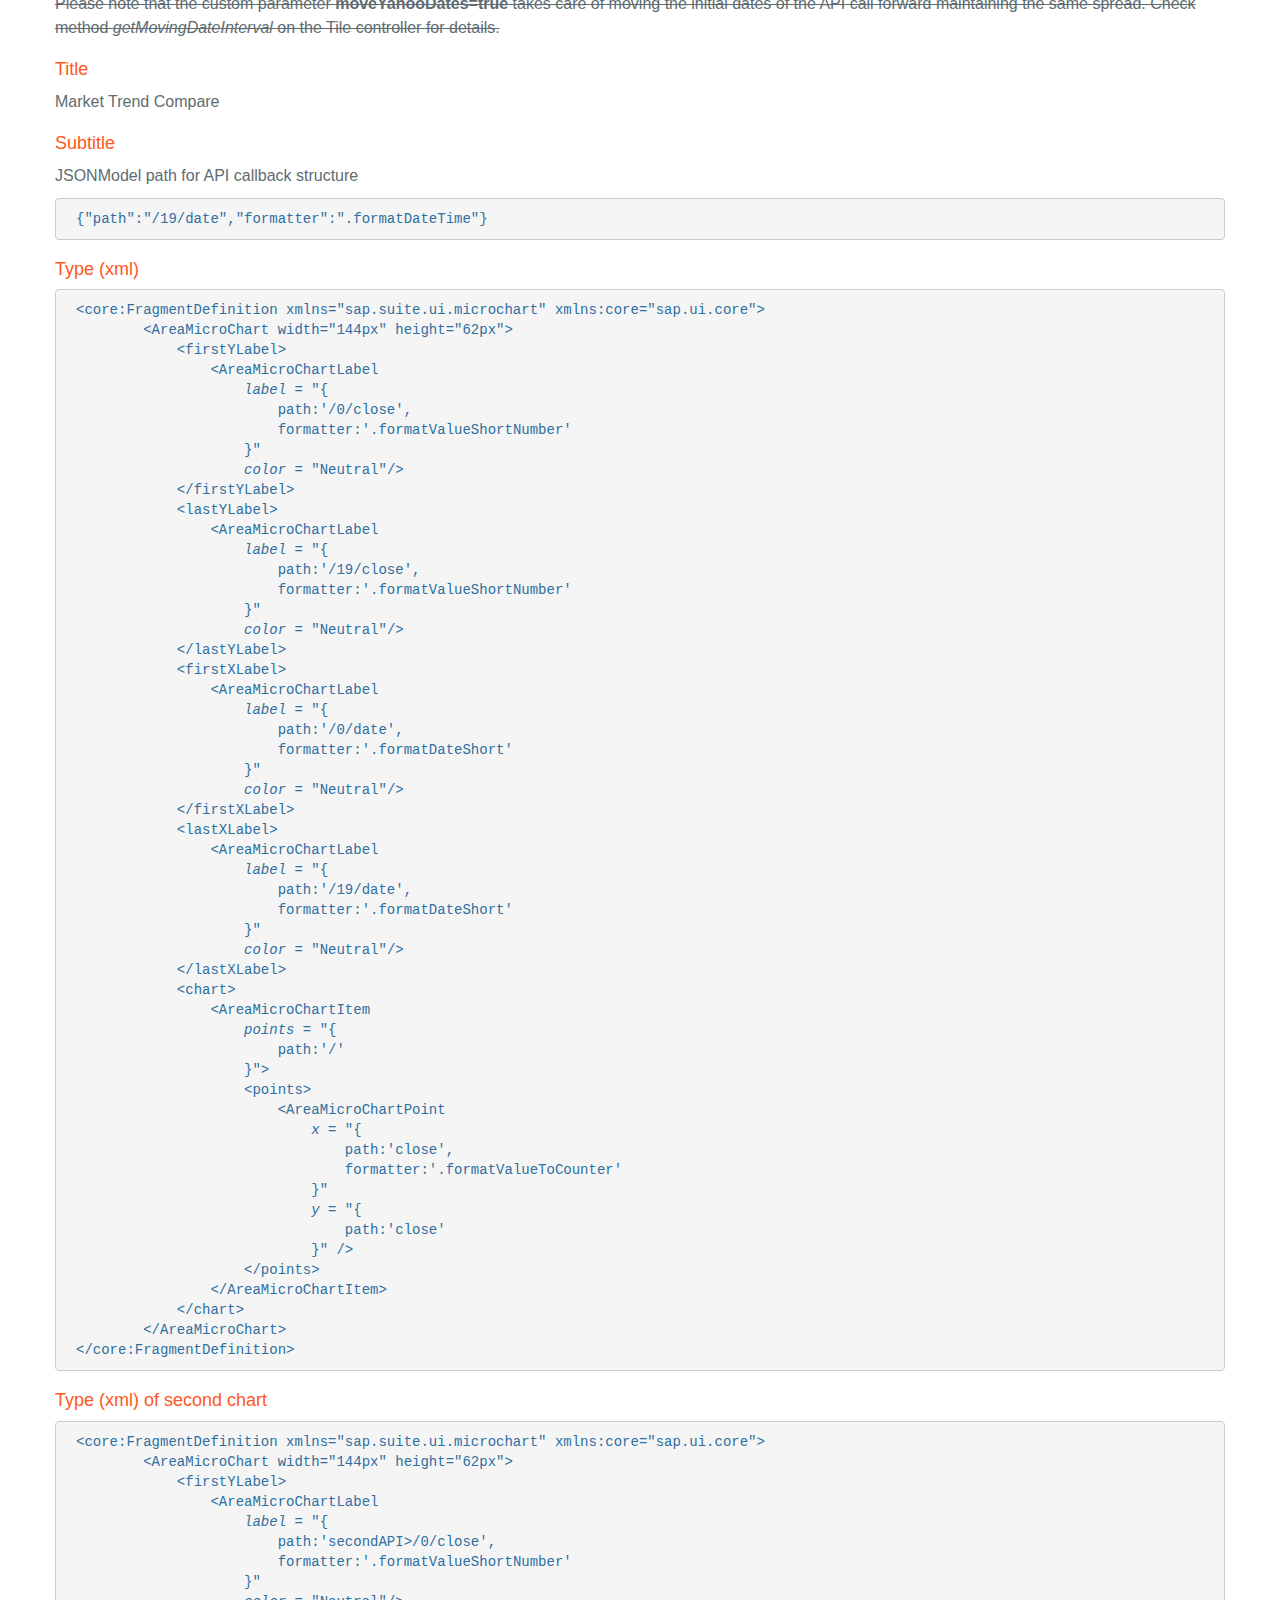
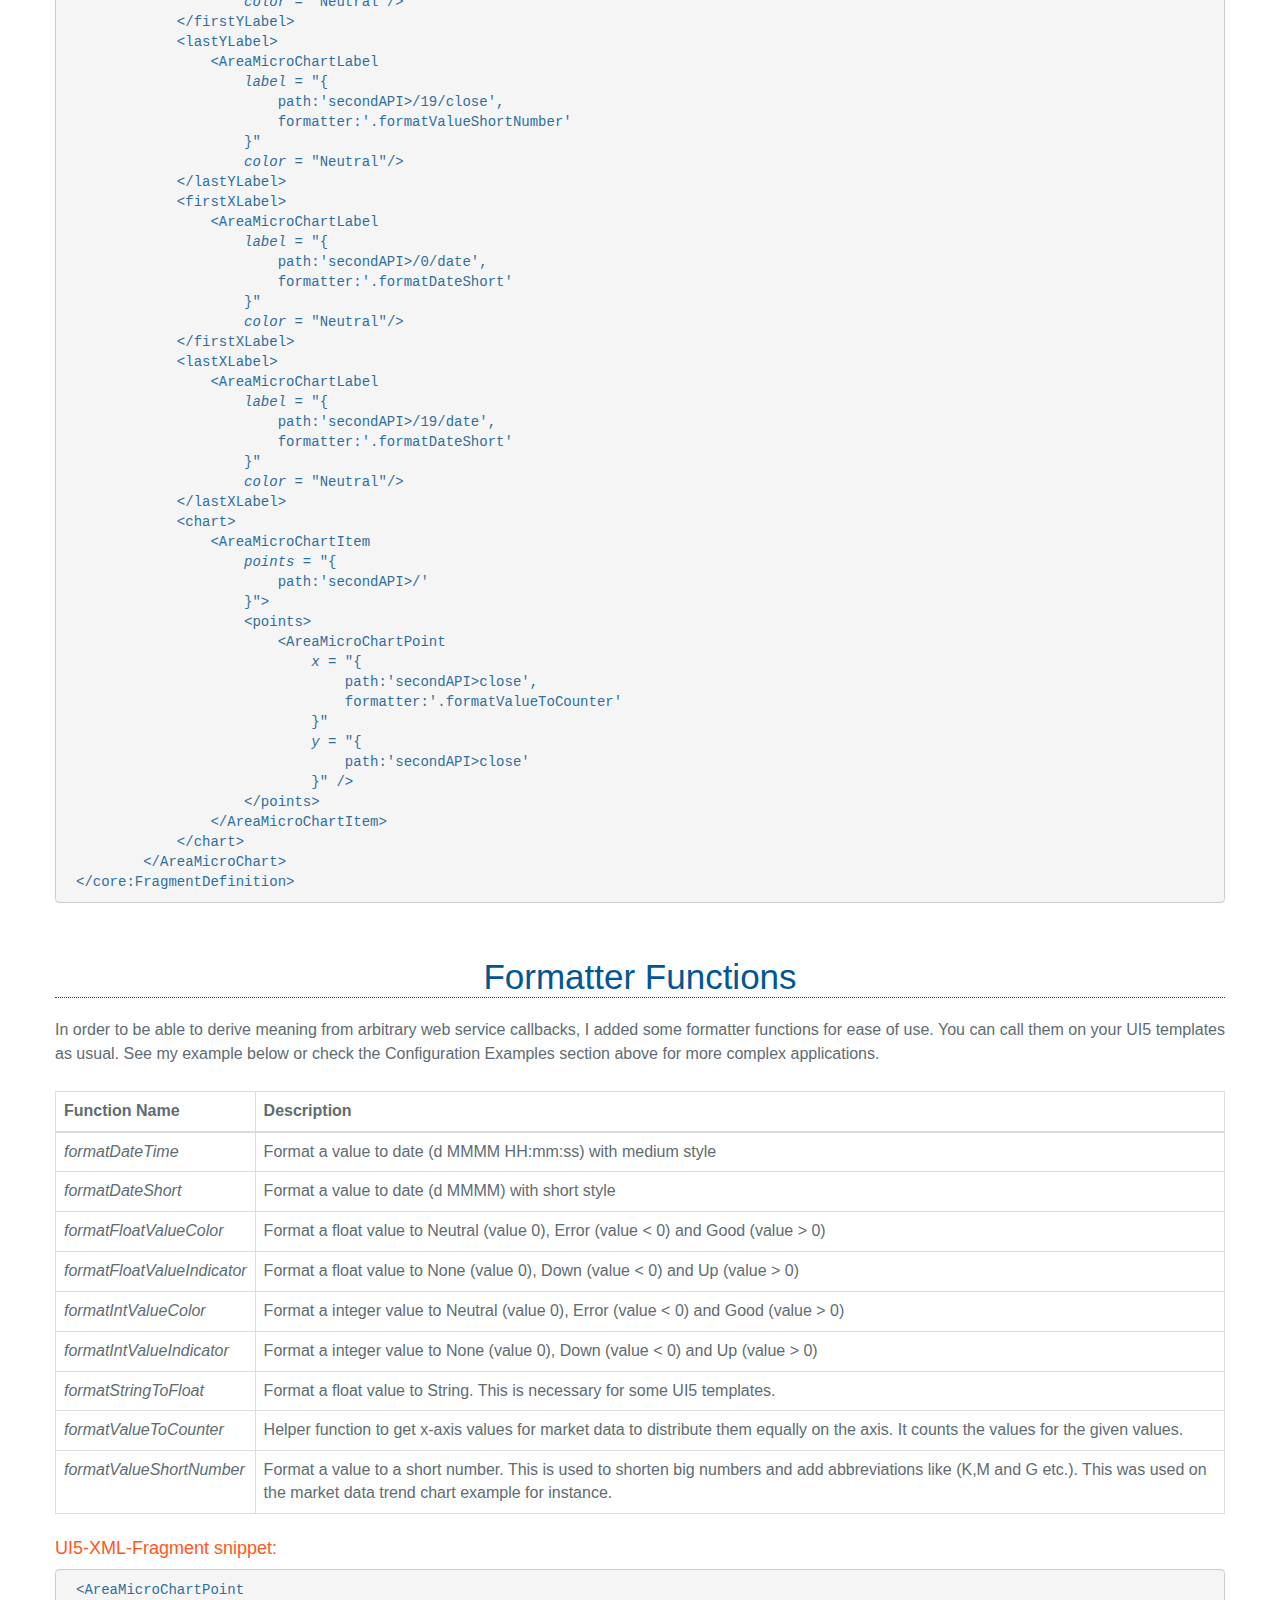
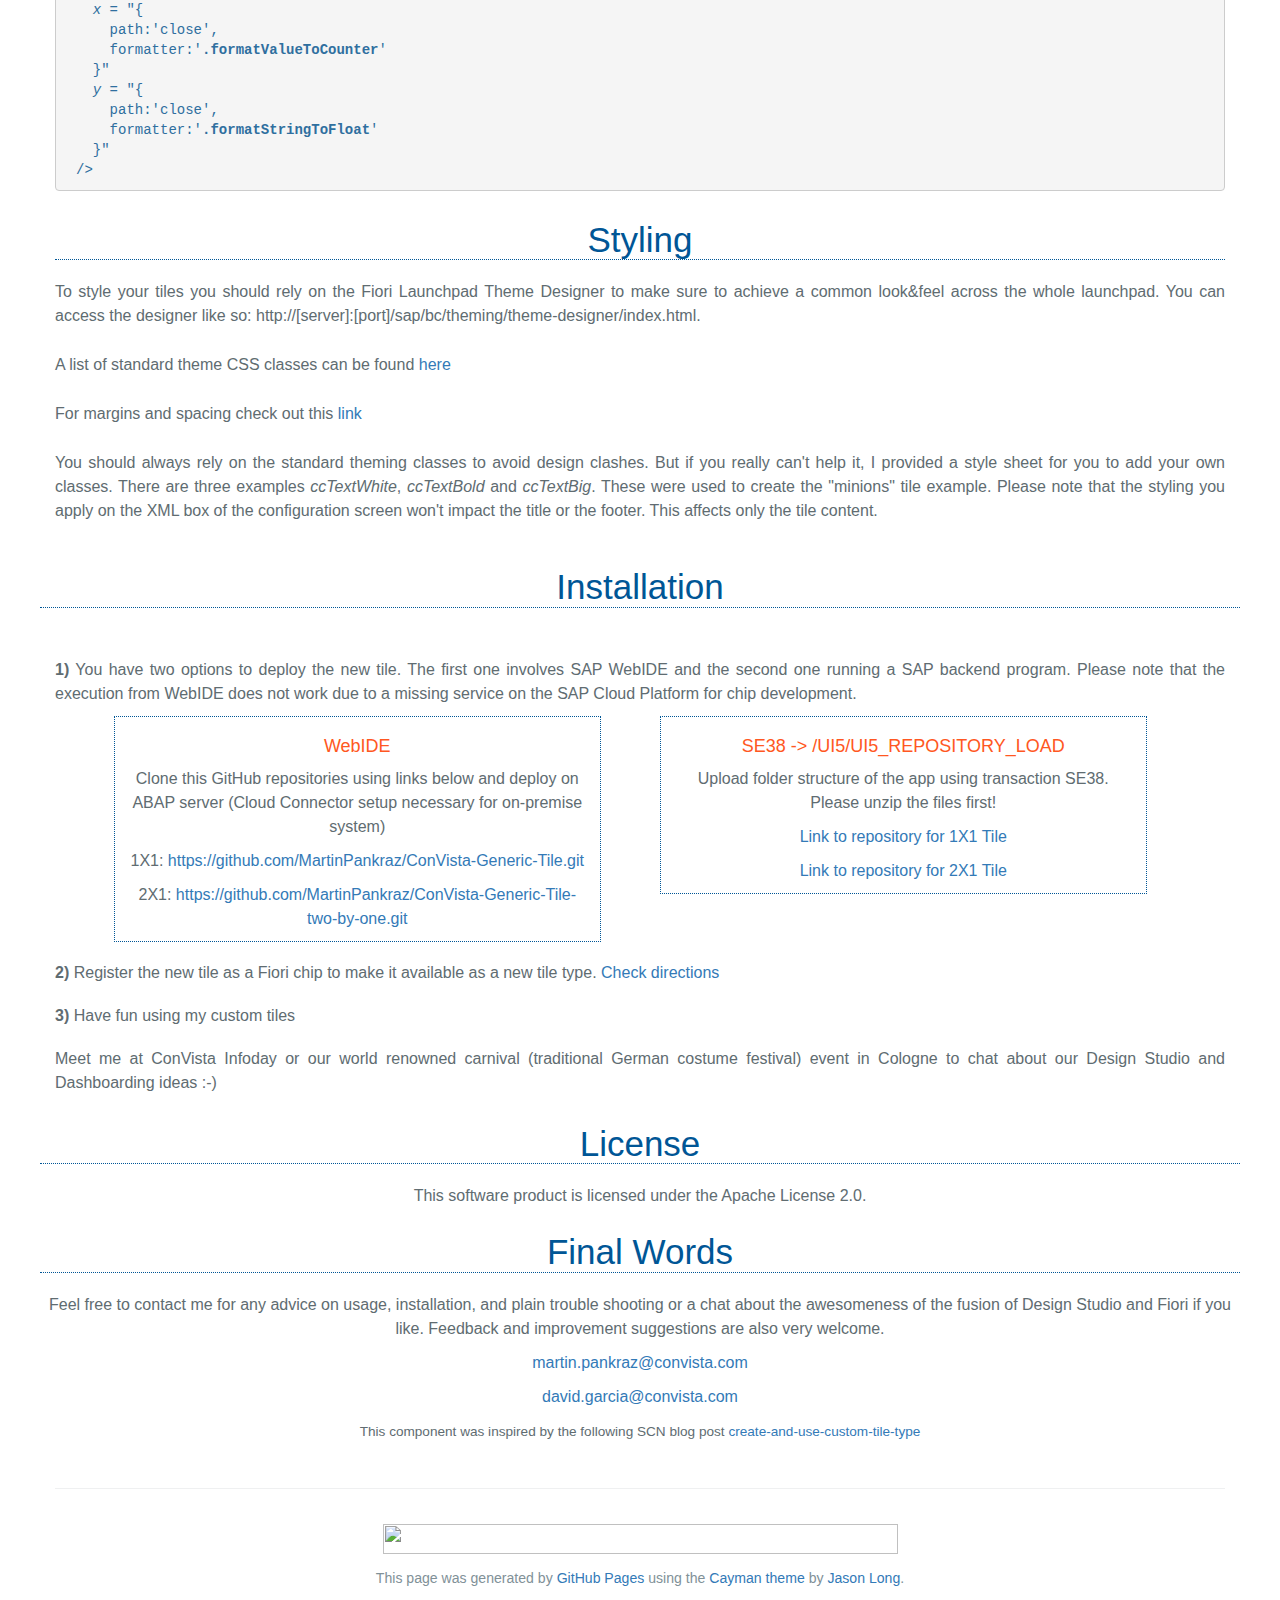
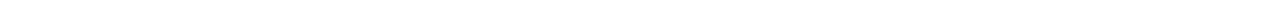
==== commit 457842e2: "Added david" ====
--- a/index.html
+++ b/index.html
@@ -513,11 +513,11 @@
 	            &lt;points&gt;
 	                &lt;AreaMicroChartPoint 
 	                    <var>x</var> = &quot;{
-	                        path:'close', 
+	                        path:'secondAPI>close', 
 	                        formatter:'.formatValueToCounter'
 	                    }&quot; 
 	                    <var>y</var> = &quot;{
-	                        path:'close'
+	                        path:'secondAPI>close'
 	                    }&quot; /&gt;
 	            &lt;/points&gt;
 	        &lt;/AreaMicroChartItem&gt;
@@ -615,7 +615,7 @@
 
 	<ul id="installationid" class="list-group initialRow">
 		<li class="list-group-item">
-		<p class="justify"><b>1)</b> You have two options to deploy the new tile. The first one involves SAP WebIDE and the second one running a SAP backend program</p>
+		<p class="justify"><b>1)</b> You have two options to deploy the new tile. The first one involves SAP WebIDE and the second one running a SAP backend program. Please note that the execution from WebIDE does not work due to a missing service on the SAP Cloud Platform for chip development.</p>
 		<div class="container">
 			<div class="row">
 				<div class="col-xs-12 col-sm-5 borderedDivs text-center">
@@ -679,6 +679,8 @@
 	<p class="text-center">Feel free to contact me for any advice on usage, installation, and plain trouble shooting or a chat about the awesomeness of the fusion of Design Studio and Fiori if you like. Feedback and improvement suggestions are also very welcome.</p>
 
 	<p class="text-center"><a href="mailto:martin.pankraz@convista.com">martin.pankraz@convista.com</a></p>
+	
+	<p class="text-center"><a href="mailto:david.garcia@convista.com">david.garcia@convista.com</a></p>
 
 	<p class="text-center"><small>This component was inspired by the following SCN blog post <a href="https://blogs.sap.com/2016/08/23/create-and-use-custom-tile-type/" target="_blank">create-and-use-custom-tile-type</a></small></p>
 </div>
